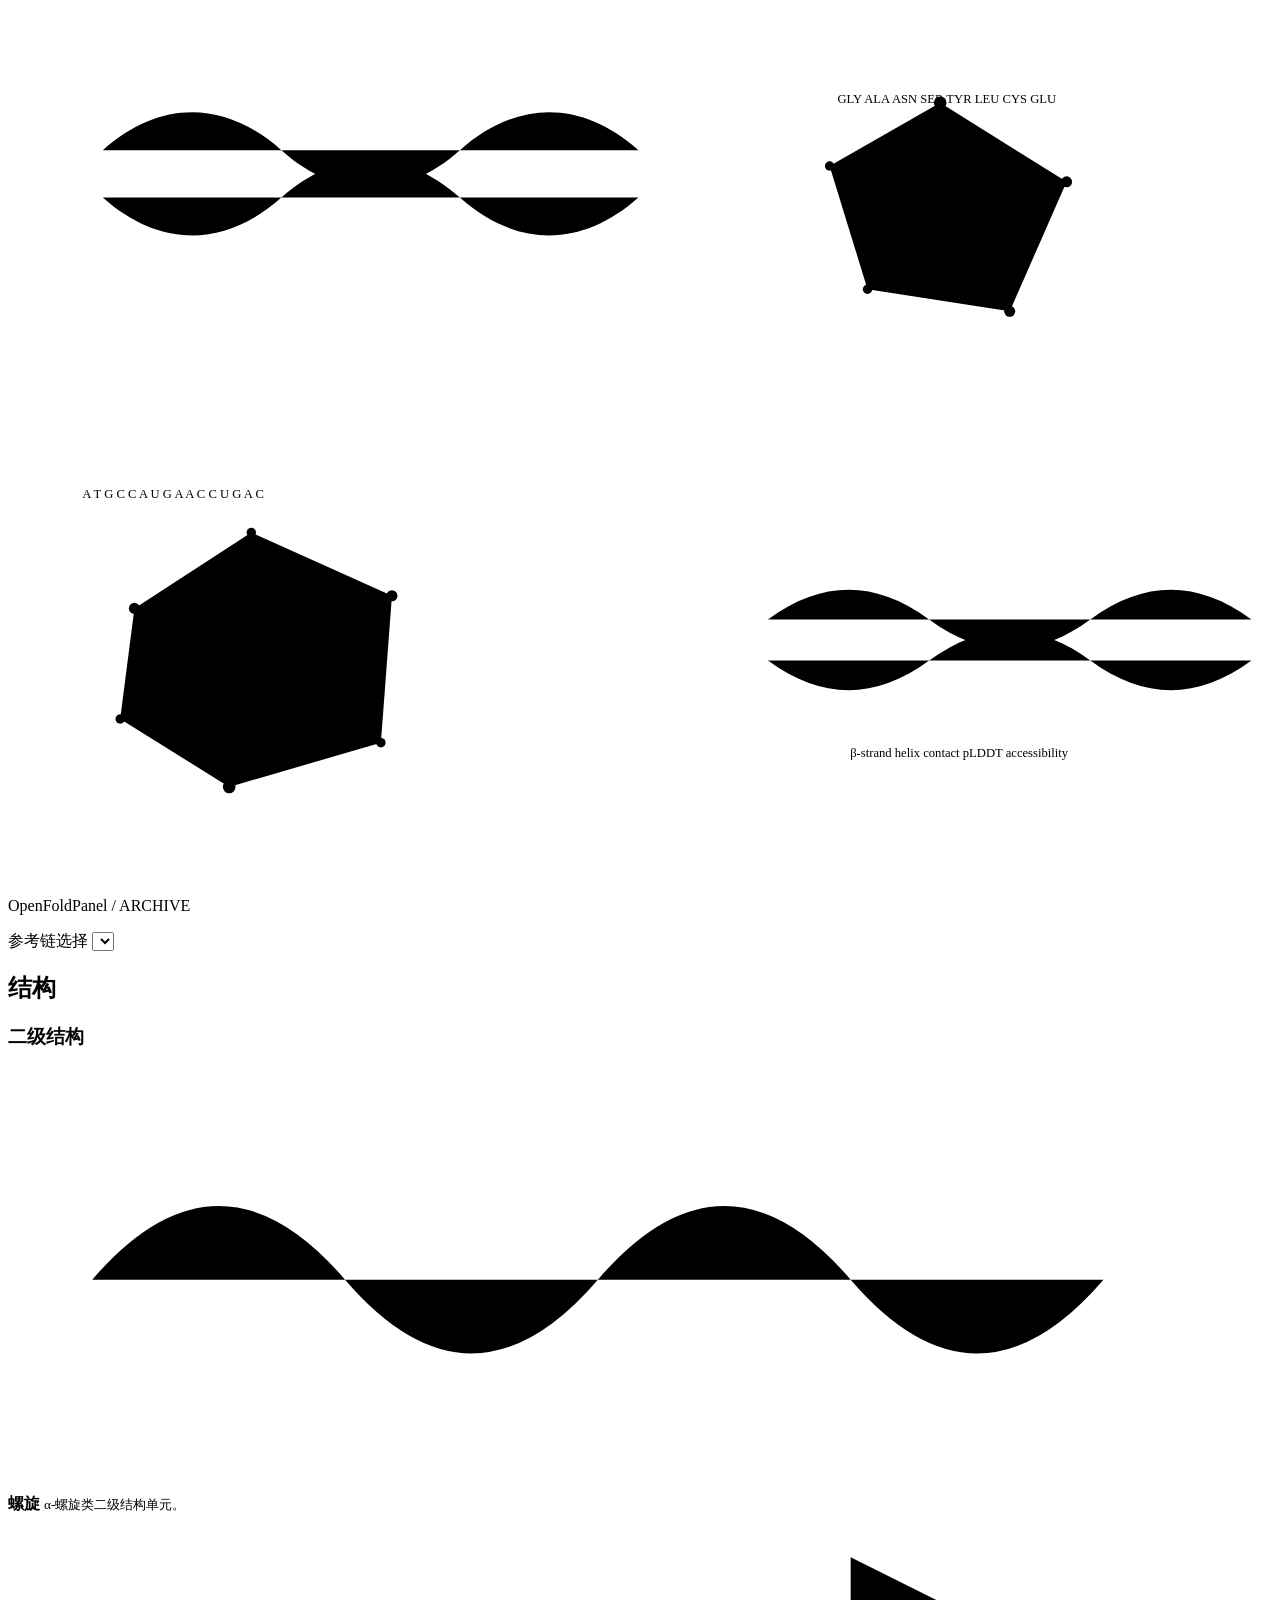
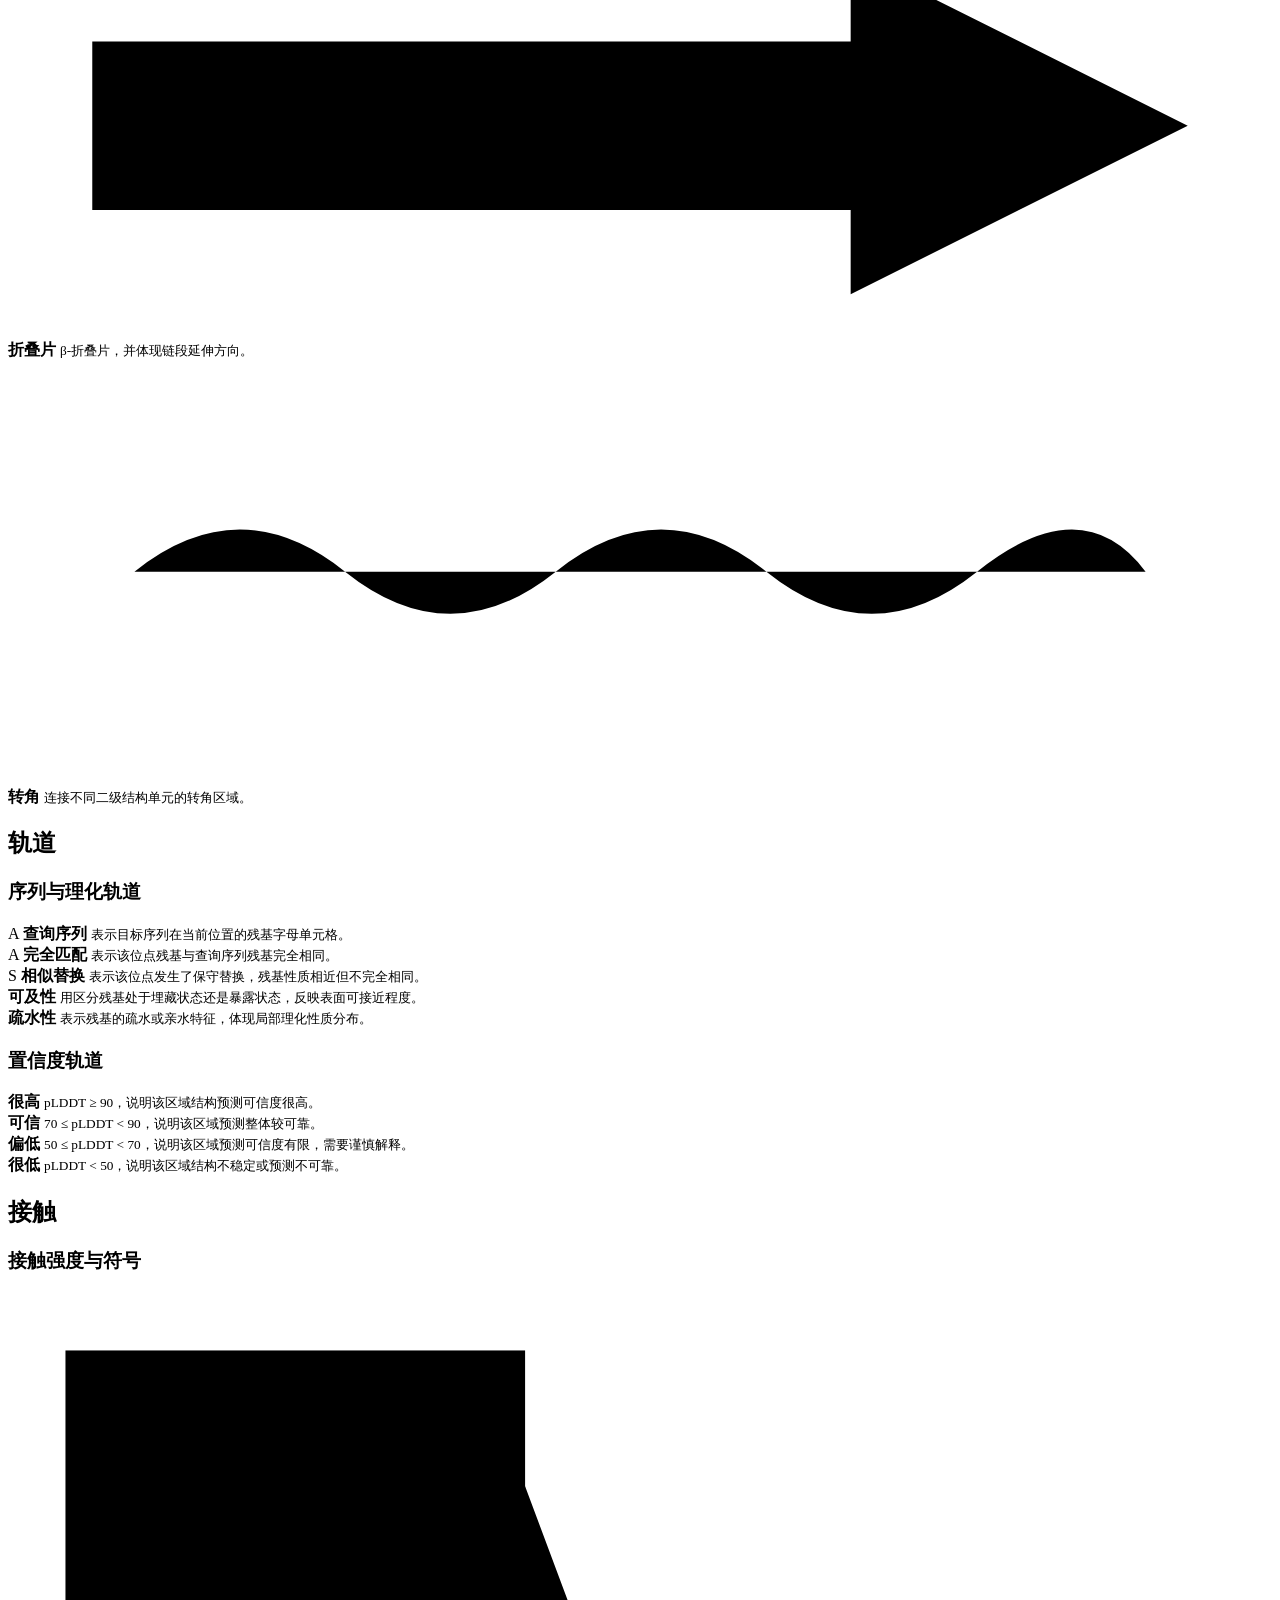
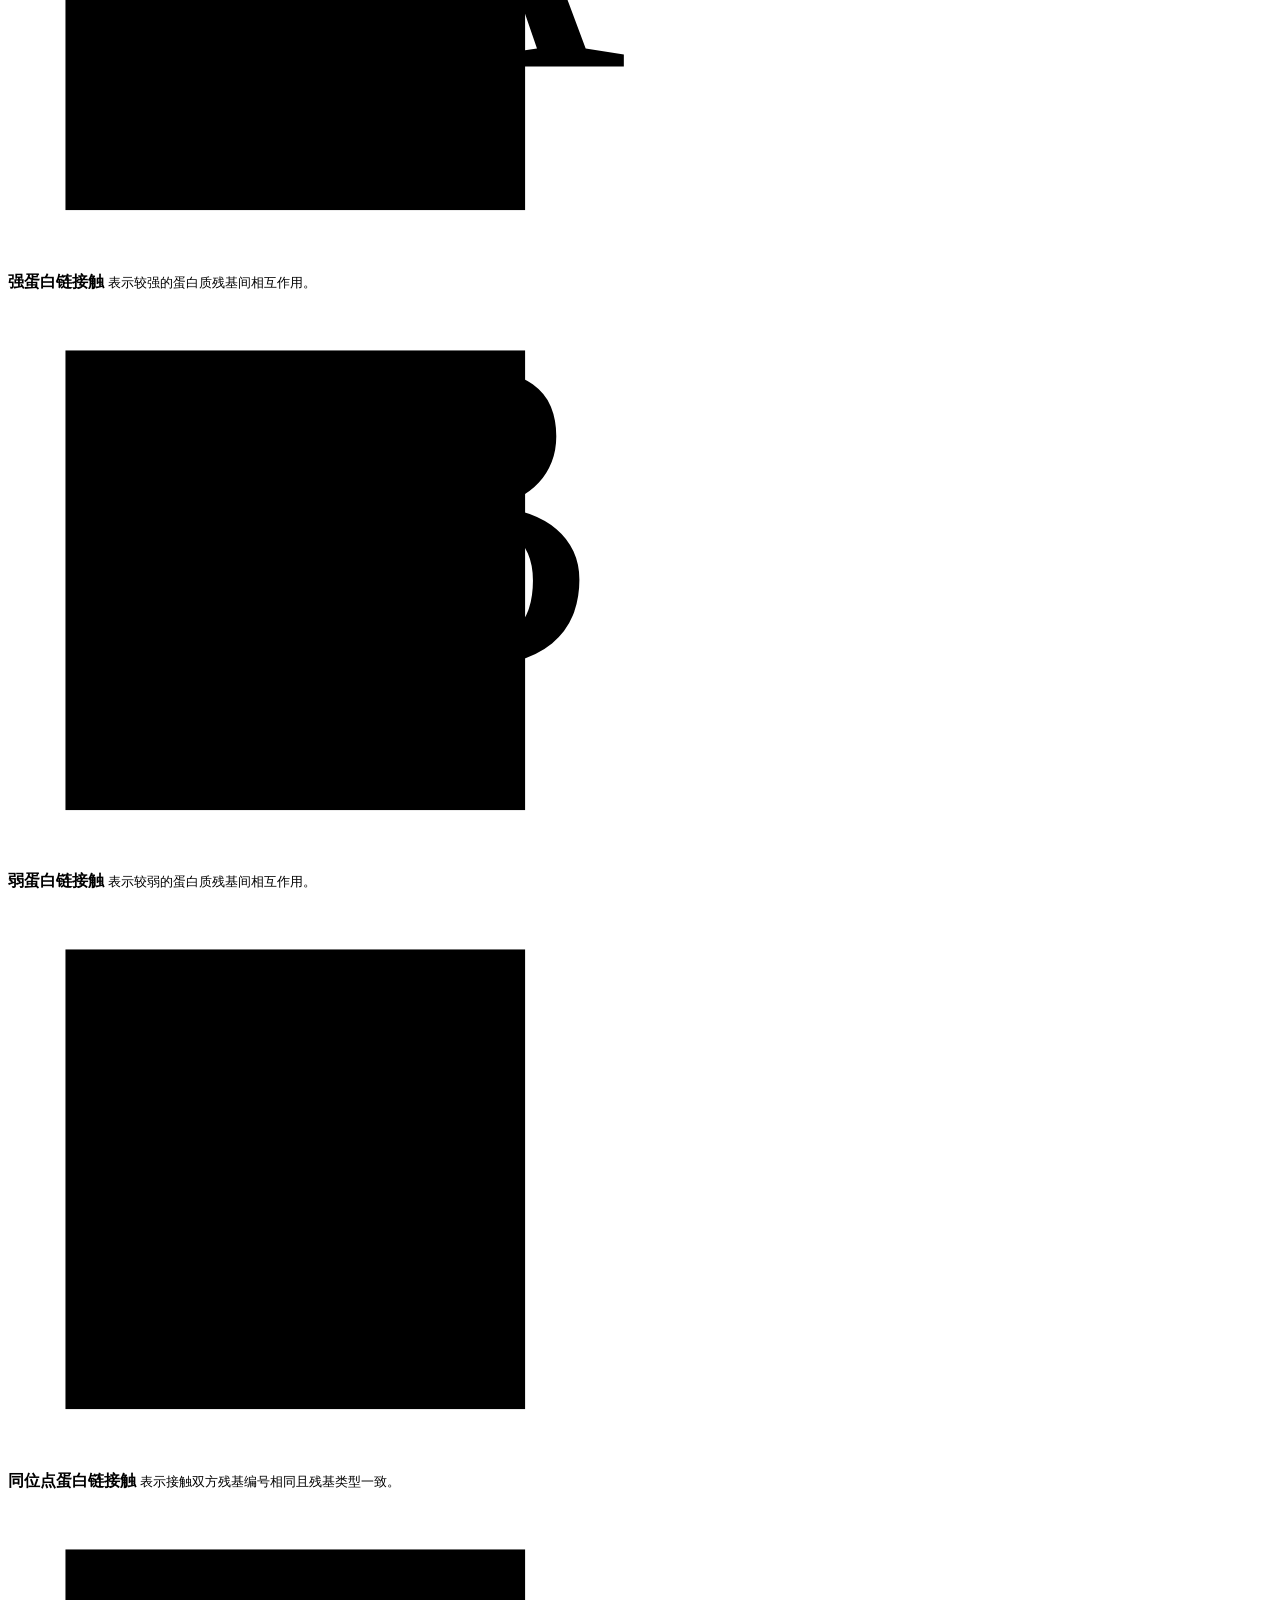
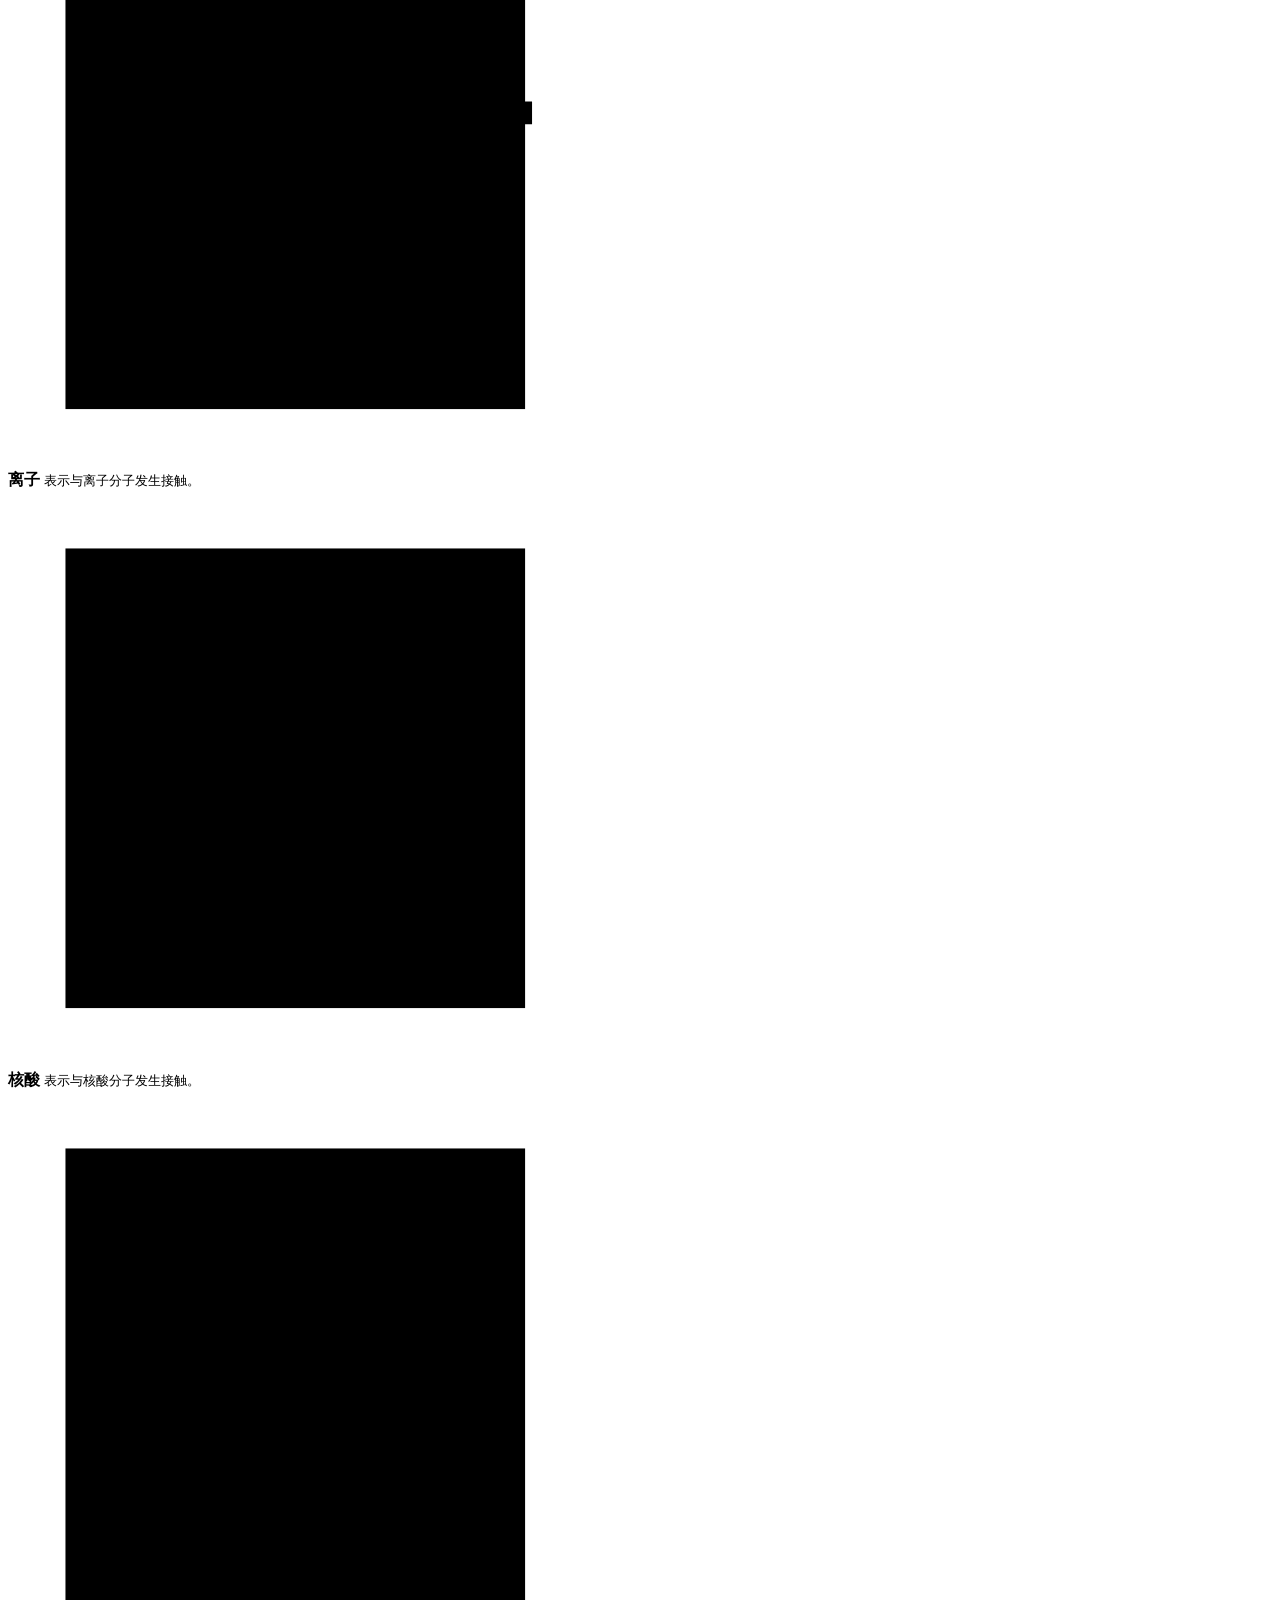
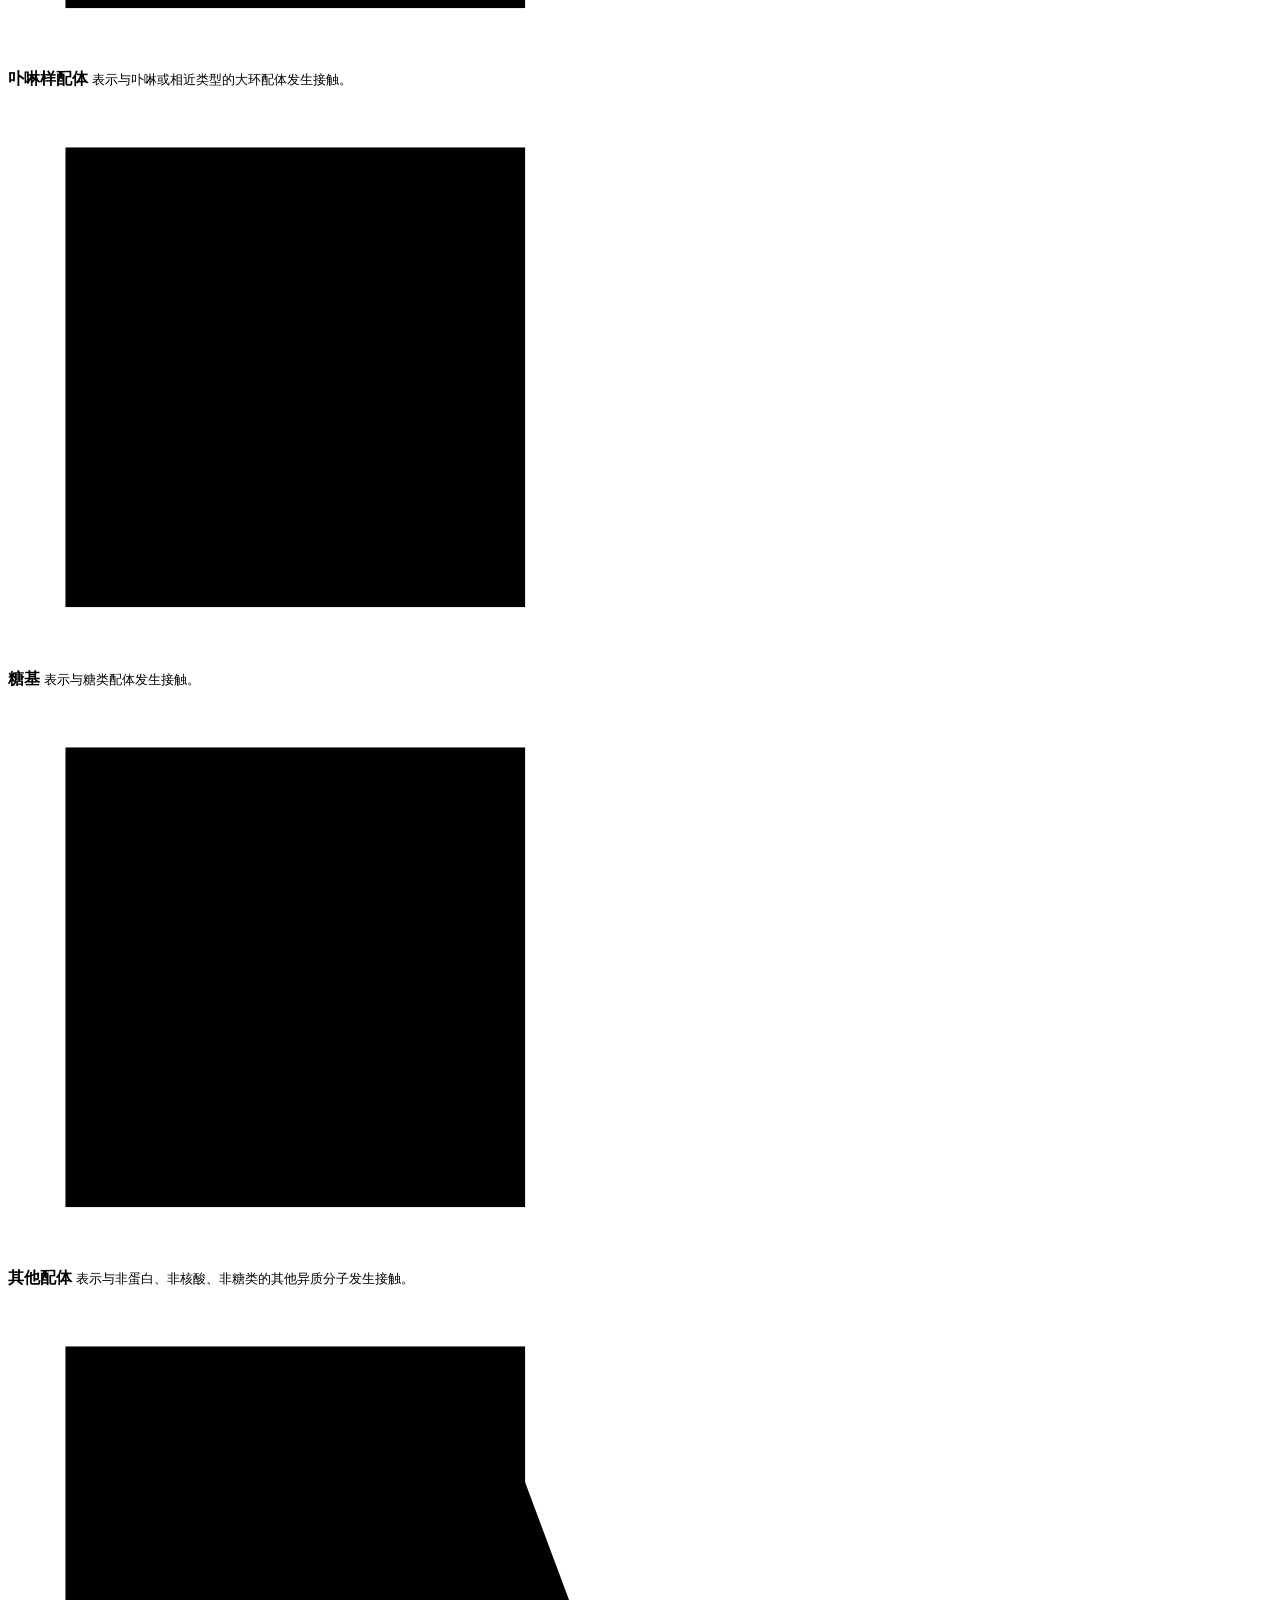
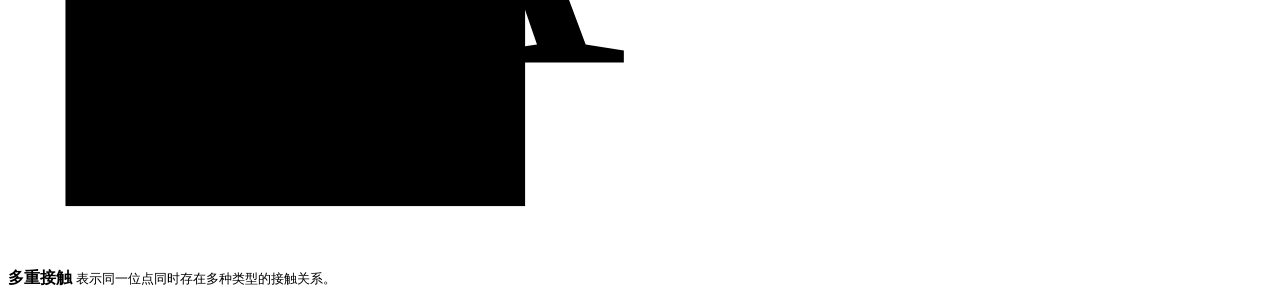
==== src/openfoldpanel/UI/report.template.html @ b8e44f3e "update UI" ====
<!DOCTYPE html>
<html lang="zh-CN">
  <head>
    <meta charset="utf-8" />
    <meta name="viewport" content="width=device-width, initial-scale=1" />
    <title>__OFP_PAGE_TITLE__</title>
    <style id="ofp-theme-tokens">
:root {
__OFP_THEME_VARS__
}
    </style>
    <style id="ofp-inline-styles">
__OFP_INLINE_STYLES__
    </style>
  </head>
  <body>
    <div class="ofp-atmosphere" aria-hidden="true">
      <svg class="ofp-atmosphere__svg" viewBox="0 0 1600 1100" focusable="false">
        <g class="ofp-atmosphere__network">
          <path d="M 1180 120 L 1340 220 L 1268 384 L 1088 356 L 1040 200 Z" />
          <path d="M 160 760 L 308 664 L 486 744 L 472 930 L 280 986 L 142 900 Z" />
          <circle cx="1180" cy="120" r="8" />
          <circle cx="1340" cy="220" r="7" />
          <circle cx="1268" cy="384" r="7" />
          <circle cx="1088" cy="356" r="6" />
          <circle cx="1040" cy="200" r="6" />
          <circle cx="160" cy="760" r="7" />
          <circle cx="308" cy="664" r="6" />
          <circle cx="486" cy="744" r="7" />
          <circle cx="472" cy="930" r="6" />
          <circle cx="280" cy="986" r="8" />
          <circle cx="142" cy="900" r="6" />
        </g>
        <g class="ofp-atmosphere__helix">
          <path d="M 120 180 C 192 116 274 116 346 180 C 418 244 500 244 572 180 C 644 116 726 116 798 180" />
          <path d="M 120 240 C 192 304 274 304 346 240 C 418 176 500 176 572 240 C 644 304 726 304 798 240" />
          <path d="M 962 774 C 1030 724 1098 724 1166 774 C 1234 824 1302 824 1370 774 C 1438 724 1506 724 1574 774" />
          <path d="M 962 826 C 1030 876 1098 876 1166 826 C 1234 776 1302 776 1370 826 C 1438 876 1506 876 1574 826" />
          <line x1="170" y1="190" x2="170" y2="230" />
          <line x1="270" y1="164" x2="270" y2="256" />
          <line x1="370" y1="164" x2="370" y2="256" />
          <line x1="470" y1="190" x2="470" y2="230" />
          <line x1="1070" y1="780" x2="1070" y2="820" />
          <line x1="1170" y1="758" x2="1170" y2="842" />
          <line x1="1270" y1="758" x2="1270" y2="842" />
          <line x1="1370" y1="780" x2="1370" y2="820" />
        </g>
        <g class="ofp-atmosphere__sequence">
          <text x="1050" y="120">GLY  ALA  ASN  SER  TYR  LEU  CYS  GLU</text>
          <text x="94" y="620">A T G C C A U G A A C C U G A C</text>
          <text x="1066" y="948">β-strand  helix  contact  pLDDT  accessibility</text>
        </g>
        <g class="ofp-atmosphere__guides">
          <line x1="86" y1="128" x2="510" y2="128" />
          <line x1="1194" y1="980" x2="1508" y2="980" />
          <line x1="1030" y1="456" x2="1524" y2="456" />
          <line x1="184" y1="1018" x2="616" y2="1018" />
        </g>
      </svg>
    </div>

    <main
      class="ofp-report page"
      data-report-page
      data-default-chain="__OFP_DEFAULT_CHAIN_ID__"
      style="--active-panel-width: __OFP_DEFAULT_PANEL_WIDTH__px;"
    >
      <section class="ofp-toolbar toolbar" aria-label="图板控制区">
        <div class="ofp-toolbar-copy toolbar-copy">
          <p class="ofp-eyebrow eyebrow">OpenFoldPanel / ARCHIVE</p>
          <section class="ofp-toolbar-summary" aria-label="当前链摘要">
            <div class="ofp-summary-grid ofp-summary-grid--toolbar summary-grid" data-summary-grid></div>
          </section>
        </div>

        <label class="ofp-chain-control chain-control">
          <span class="ofp-chain-label chain-label">参考链选择</span>
          <select class="ofp-chain-select chain-select" data-chain-select aria-label="参考链选择器"></select>
        </label>
      </section>

      <section class="ofp-chain-stage chain-stack" aria-label="参考链图板">
        <article
          class="ofp-chain-report chain-report is-active"
          data-active-chain-panel
          data-panel-width="__OFP_DEFAULT_PANEL_WIDTH__"
          style="--panel-width: __OFP_DEFAULT_PANEL_WIDTH__px;"
        >
          <div class="ofp-chain-layout chain-layout">
            <section class="ofp-main-stage main-stage">
              <div class="ofp-stage-frame">
                <div class="ofp-figure-wrap figure-wrap">
                  <div class="ofp-figure-sheet figure-sheet" data-figure-sheet></div>
                </div>
              </div>

              <section class="ofp-legend-deck" data-legend-deck aria-label="图例">
                <section class="ofp-legend-card ofp-rail-card rail-card" data-legend-card="structure">
                  <h2 class="ofp-legend-card-title ofp-rail-card-title rail-card-title">结构</h2>
                  <div class="ofp-rail-body rail-body">
                    <section class="ofp-legend-group legend-group">
                      <h3 class="ofp-legend-group-title legend-group-title">二级结构</h3>
                      <div class="ofp-legend-items legend-items">
                        <div class="ofp-legend-item legend-item" data-legend-kind="helix">
                          <span class="ofp-legend-symbol">
                            <svg viewBox="0 0 60 20" aria-hidden="true">
                              <path class="ofp-legend-helix" d="M 4 10 Q 10 3 16 10 Q 22 17 28 10 Q 34 3 40 10 Q 46 17 52 10" />
                            </svg>
                          </span>
                          <span class="ofp-legend-copy">
                            <strong>螺旋</strong>
                            <small>α-螺旋类二级结构单元。</small>
                          </span>
                        </div>
                        <div class="ofp-legend-item legend-item" data-legend-kind="strand">
                          <span class="ofp-legend-symbol">
                            <svg viewBox="0 0 60 20" aria-hidden="true">
                              <polygon class="ofp-legend-strand" points="4,6 40,6 40,2 56,10 40,18 40,14 4,14" />
                            </svg>
                          </span>
                          <span class="ofp-legend-copy">
                            <strong>折叠片</strong>
                            <small>β-折叠片，并体现链段延伸方向。</small>
                          </span>
                        </div>
                        <div class="ofp-legend-item legend-item" data-legend-kind="turn">
                          <span class="ofp-legend-symbol">
                            <svg viewBox="0 0 60 20" aria-hidden="true">
                              <path class="ofp-legend-turn" d="M 6 10 Q 11 6 16 10 Q 21 14 26 10 Q 31 6 36 10 Q 41 14 46 10 Q 51 6 54 10" />
                            </svg>
                          </span>
                          <span class="ofp-legend-copy">
                            <strong>转角</strong>
                            <small>连接不同二级结构单元的转角区域。</small>
                          </span>
                        </div>
                      </div>
                    </section>
                  </div>
                </section>

                <section class="ofp-legend-card ofp-rail-card rail-card" data-legend-card="tracks">
                  <h2 class="ofp-legend-card-title ofp-rail-card-title rail-card-title">轨道</h2>
                  <div class="ofp-rail-body rail-body">
                    <section class="ofp-legend-group legend-group">
                      <h3 class="ofp-legend-group-title legend-group-title">序列与理化轨道</h3>
                      <div class="ofp-legend-items legend-items">
                        <div class="ofp-legend-item legend-item" data-legend-kind="msa-query">
                          <span class="ofp-legend-symbol">
                            <span class="ofp-sequence-cell is-query">A</span>
                          </span>
                          <span class="ofp-legend-copy">
                            <strong>查询序列</strong>
                            <small>表示目标序列在当前位置的残基字母单元格。</small>
                          </span>
                        </div>
                        <div class="ofp-legend-item legend-item" data-legend-kind="msa-identity">
                          <span class="ofp-legend-symbol">
                            <span class="ofp-sequence-cell is-identity">A</span>
                          </span>
                          <span class="ofp-legend-copy">
                            <strong>完全匹配</strong>
                            <small>表示该位点残基与查询序列残基完全相同。</small>
                          </span>
                        </div>
                        <div class="ofp-legend-item legend-item" data-legend-kind="msa-similar">
                          <span class="ofp-legend-symbol">
                            <span class="ofp-sequence-cell is-similar">S</span>
                          </span>
                          <span class="ofp-legend-copy">
                            <strong>相似替换</strong>
                            <small>表示该位点发生了保守替换，残基性质相近但不完全相同。</small>
                          </span>
                        </div>
                        <div class="ofp-legend-item legend-item" data-legend-kind="accessibility">
                          <span class="ofp-legend-symbol">
                            <span class="ofp-track-strip">
                              <span class="ofp-track-cell is-accessibility-buried"></span>
                              <span class="ofp-track-cell is-accessibility-accessible"></span>
                            </span>
                          </span>
                          <span class="ofp-legend-copy">
                            <strong>可及性</strong>
                            <small>用区分残基处于埋藏状态还是暴露状态，反映表面可接近程度。</small>
                          </span>
                        </div>
                        <div class="ofp-legend-item legend-item" data-legend-kind="hydropathy">
                          <span class="ofp-legend-symbol">
                            <span class="ofp-track-strip">
                              <span class="ofp-track-cell is-hydrophobic"></span>
                              <span class="ofp-track-cell is-hydrophilic"></span>
                            </span>
                          </span>
                          <span class="ofp-legend-copy">
                            <strong>疏水性</strong>
                            <small>表示残基的疏水或亲水特征，体现局部理化性质分布。</small>
                          </span>
                        </div>
                      </div>
                    </section>

                    <section class="ofp-legend-group legend-group">
                      <h3 class="ofp-legend-group-title legend-group-title">置信度轨道</h3>
                      <div class="ofp-legend-items legend-items">
                        <div class="ofp-legend-item legend-item" data-legend-kind="confidence-very-high">
                          <span class="ofp-legend-symbol">
                            <span class="ofp-track-strip">
                              <span class="ofp-track-cell is-confidence-very-high"></span>
                              <span class="ofp-track-cell is-confidence-very-high"></span>
                              <span class="ofp-track-cell is-confidence-very-high"></span>
                            </span>
                          </span>
                          <span class="ofp-legend-copy">
                            <strong>很高</strong>
                            <small>pLDDT ≥ 90，说明该区域结构预测可信度很高。</small>
                          </span>
                        </div>
                        <div class="ofp-legend-item legend-item" data-legend-kind="confidence-confident">
                          <span class="ofp-legend-symbol">
                            <span class="ofp-track-strip">
                              <span class="ofp-track-cell is-confidence-confident"></span>
                              <span class="ofp-track-cell is-confidence-confident"></span>
                              <span class="ofp-track-cell is-confidence-confident"></span>
                            </span>
                          </span>
                          <span class="ofp-legend-copy">
                            <strong>可信</strong>
                            <small>70 ≤ pLDDT &lt; 90，说明该区域预测整体较可靠。</small>
                          </span>
                        </div>
                        <div class="ofp-legend-item legend-item" data-legend-kind="confidence-low">
                          <span class="ofp-legend-symbol">
                            <span class="ofp-track-strip">
                              <span class="ofp-track-cell is-confidence-low"></span>
                              <span class="ofp-track-cell is-confidence-low"></span>
                              <span class="ofp-track-cell is-confidence-low"></span>
                            </span>
                          </span>
                          <span class="ofp-legend-copy">
                            <strong>偏低</strong>
                            <small>50 ≤ pLDDT &lt; 70，说明该区域预测可信度有限，需要谨慎解释。</small>
                          </span>
                        </div>
                        <div class="ofp-legend-item legend-item" data-legend-kind="confidence-very-low">
                          <span class="ofp-legend-symbol">
                            <span class="ofp-track-strip">
                              <span class="ofp-track-cell is-confidence-very-low"></span>
                              <span class="ofp-track-cell is-confidence-very-low"></span>
                              <span class="ofp-track-cell is-confidence-very-low"></span>
                            </span>
                          </span>
                          <span class="ofp-legend-copy">
                            <strong>很低</strong>
                            <small>pLDDT &lt; 50，说明该区域结构不稳定或预测不可靠。</small>
                          </span>
                        </div>
                      </div>
                    </section>
                  </div>
                </section>

                <section class="ofp-legend-card ofp-rail-card rail-card" data-legend-card="contacts">
                  <h2 class="ofp-legend-card-title ofp-rail-card-title rail-card-title">接触</h2>
                  <div class="ofp-rail-body rail-body">
                    <section class="ofp-legend-group legend-group">
                      <h3 class="ofp-legend-group-title legend-group-title">接触强度与符号</h3>
                      <div class="ofp-legend-items legend-items">
                        <div class="ofp-legend-item legend-item" data-legend-kind="contact-strong">
                          <span class="ofp-legend-symbol">
                            <svg viewBox="0 0 44 20" aria-hidden="true">
                              <rect class="ofp-legend-contact-bg" x="2" y="2" width="16" height="16" />
                              <text class="ofp-legend-contact-text is-strong" x="10" y="13">A</text>
                            </svg>
                          </span>
                          <span class="ofp-legend-copy">
                            <strong>强蛋白链接触</strong>
                            <small>表示较强的蛋白质残基间相互作用。</small>
                          </span>
                        </div>
                        <div class="ofp-legend-item legend-item" data-legend-kind="contact-weak">
                          <span class="ofp-legend-symbol">
                            <svg viewBox="0 0 44 20" aria-hidden="true">
                              <rect class="ofp-legend-contact-bg" x="2" y="2" width="16" height="16" />
                              <text class="ofp-legend-contact-text is-weak" x="10" y="13">B</text>
                            </svg>
                          </span>
                          <span class="ofp-legend-copy">
                            <strong>弱蛋白链接触</strong>
                            <small>表示较弱的蛋白质残基间相互作用。</small>
                          </span>
                        </div>
                        <div class="ofp-legend-item legend-item" data-legend-kind="contact-same-position">
                          <span class="ofp-legend-symbol">
                            <svg viewBox="0 0 44 20" aria-hidden="true">
                              <rect class="ofp-legend-contact-bg" x="2" y="2" width="16" height="16" />
                              <text class="ofp-legend-contact-text is-strong" x="10" y="13">#</text>
                            </svg>
                          </span>
                          <span class="ofp-legend-copy">
                            <strong>同位点蛋白链接触</strong>
                            <small>表示接触双方残基编号相同且残基类型一致。</small>
                          </span>
                        </div>
                        <div class="ofp-legend-item legend-item" data-legend-kind="contact-ion">
                          <span class="ofp-legend-symbol">
                            <svg viewBox="0 0 44 20" aria-hidden="true">
                              <rect class="ofp-legend-contact-bg" x="2" y="2" width="16" height="16" />
                              <text class="ofp-legend-contact-text is-strong" x="10" y="13">+</text>
                            </svg>
                          </span>
                          <span class="ofp-legend-copy">
                            <strong>离子</strong>
                            <small>表示与离子分子发生接触。</small>
                          </span>
                        </div>
                        <div class="ofp-legend-item legend-item" data-legend-kind="contact-nucleic-acid">
                          <span class="ofp-legend-symbol">
                            <svg viewBox="0 0 44 20" aria-hidden="true">
                              <rect class="ofp-legend-contact-bg" x="2" y="2" width="16" height="16" />
                              <text class="ofp-legend-contact-text is-weak" x="10" y="13">*</text>
                            </svg>
                          </span>
                          <span class="ofp-legend-copy">
                            <strong>核酸</strong>
                            <small>表示与核酸分子发生接触。</small>
                          </span>
                        </div>
                        <div class="ofp-legend-item legend-item" data-legend-kind="contact-porphyrin">
                          <span class="ofp-legend-symbol">
                            <svg viewBox="0 0 44 20" aria-hidden="true">
                              <rect class="ofp-legend-contact-bg" x="2" y="2" width="16" height="16" />
                              <text class="ofp-legend-contact-text is-strong" x="10" y="13">:</text>
                            </svg>
                          </span>
                          <span class="ofp-legend-copy">
                            <strong>卟啉样配体</strong>
                            <small>表示与卟啉或相近类型的大环配体发生接触。</small>
                          </span>
                        </div>
                        <div class="ofp-legend-item legend-item" data-legend-kind="contact-sugar">
                          <span class="ofp-legend-symbol">
                            <svg viewBox="0 0 44 20" aria-hidden="true">
                              <rect class="ofp-legend-contact-bg" x="2" y="2" width="16" height="16" />
                              <text class="ofp-legend-contact-text is-weak" x="10" y="13">&quot;</text>
                            </svg>
                          </span>
                          <span class="ofp-legend-copy">
                            <strong>糖基</strong>
                            <small>表示与糖类配体发生接触。</small>
                          </span>
                        </div>
                        <div class="ofp-legend-item legend-item" data-legend-kind="contact-other-ligand">
                          <span class="ofp-legend-symbol">
                            <svg viewBox="0 0 44 20" aria-hidden="true">
                              <rect class="ofp-legend-contact-bg" x="2" y="2" width="16" height="16" />
                              <text class="ofp-legend-contact-text is-strong" x="10" y="13">^</text>
                            </svg>
                          </span>
                          <span class="ofp-legend-copy">
                            <strong>其他配体</strong>
                            <small>表示与非蛋白、非核酸、非糖类的其他异质分子发生接触。</small>
                          </span>
                        </div>
                        <div class="ofp-legend-item legend-item" data-legend-kind="contact-multi">
                          <span class="ofp-legend-symbol">
                            <svg viewBox="0 0 44 20" aria-hidden="true">
                              <rect class="ofp-legend-contact-bg" x="2" y="2" width="16" height="16" />
                              <rect class="ofp-legend-contact-outline" x="2.5" y="2.5" width="15" height="15" />
                              <text class="ofp-legend-contact-text is-weak" x="10" y="13">A</text>
                            </svg>
                          </span>
                          <span class="ofp-legend-copy">
                            <strong>多重接触</strong>
                            <small>表示同一位点同时存在多种类型的接触关系。</small>
                          </span>
                        </div>
                      </div>
                    </section>
                  </div>
                </section>
              </section>

              <details class="ofp-global-notes global-notes" data-chain-warnings hidden>
                <summary data-chain-warnings-title>当前链提示</summary>
                <div class="ofp-rail-body rail-body">
                  <ul data-chain-warning-list></ul>
                </div>
              </details>
            </section>
          </div>
        </article>
      </section>

      <details class="ofp-global-notes global-notes" data-job-warnings hidden>
        <summary data-job-warnings-title>任务级提示</summary>
        <div class="ofp-rail-body rail-body">
          <ul data-job-warning-list></ul>
        </div>
      </details>
    </main>

    <section hidden aria-hidden="true" data-chain-templates>
__OFP_CHAIN_TEMPLATES__
    </section>

    <script id="ofp-report-payload" type="application/json">
__OFP_REPORT_PAYLOAD__
    </script>
    <script>
__OFP_INLINE_SCRIPT__
    </script>
  </body>
</html>
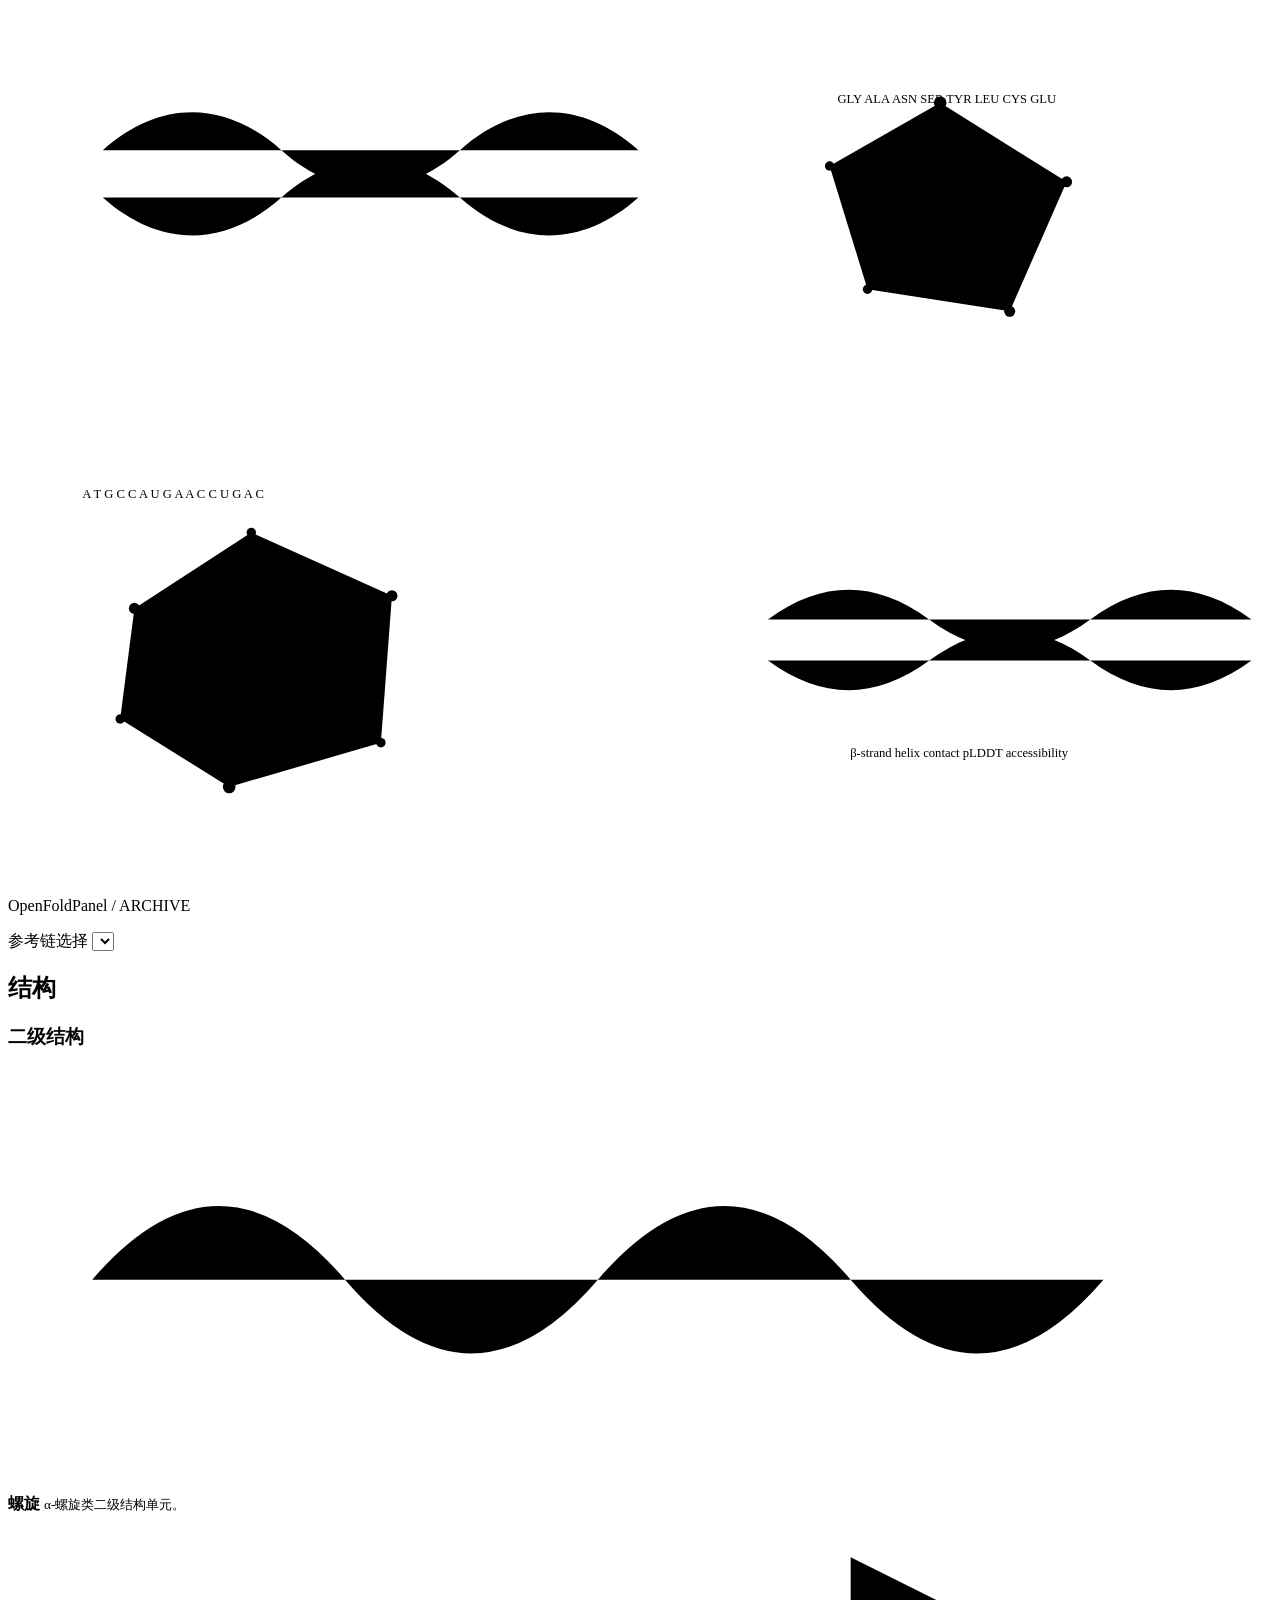
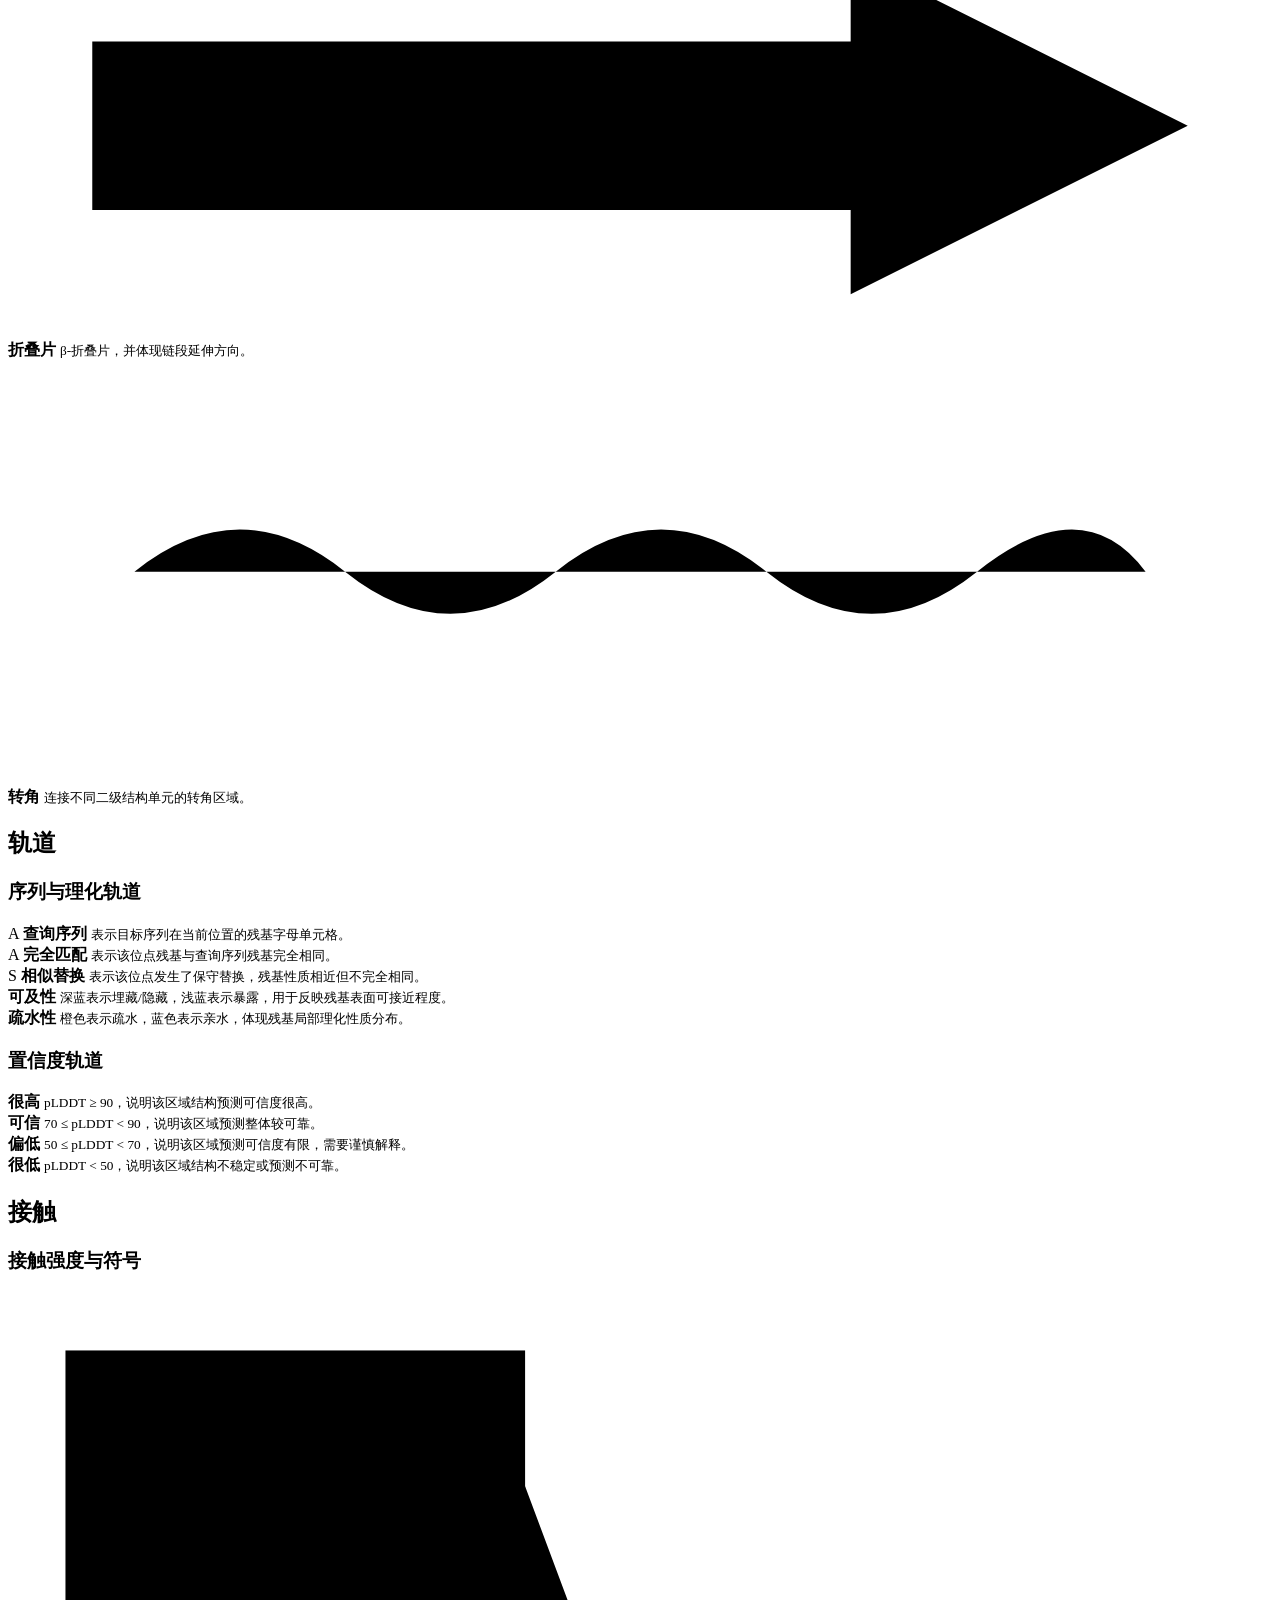
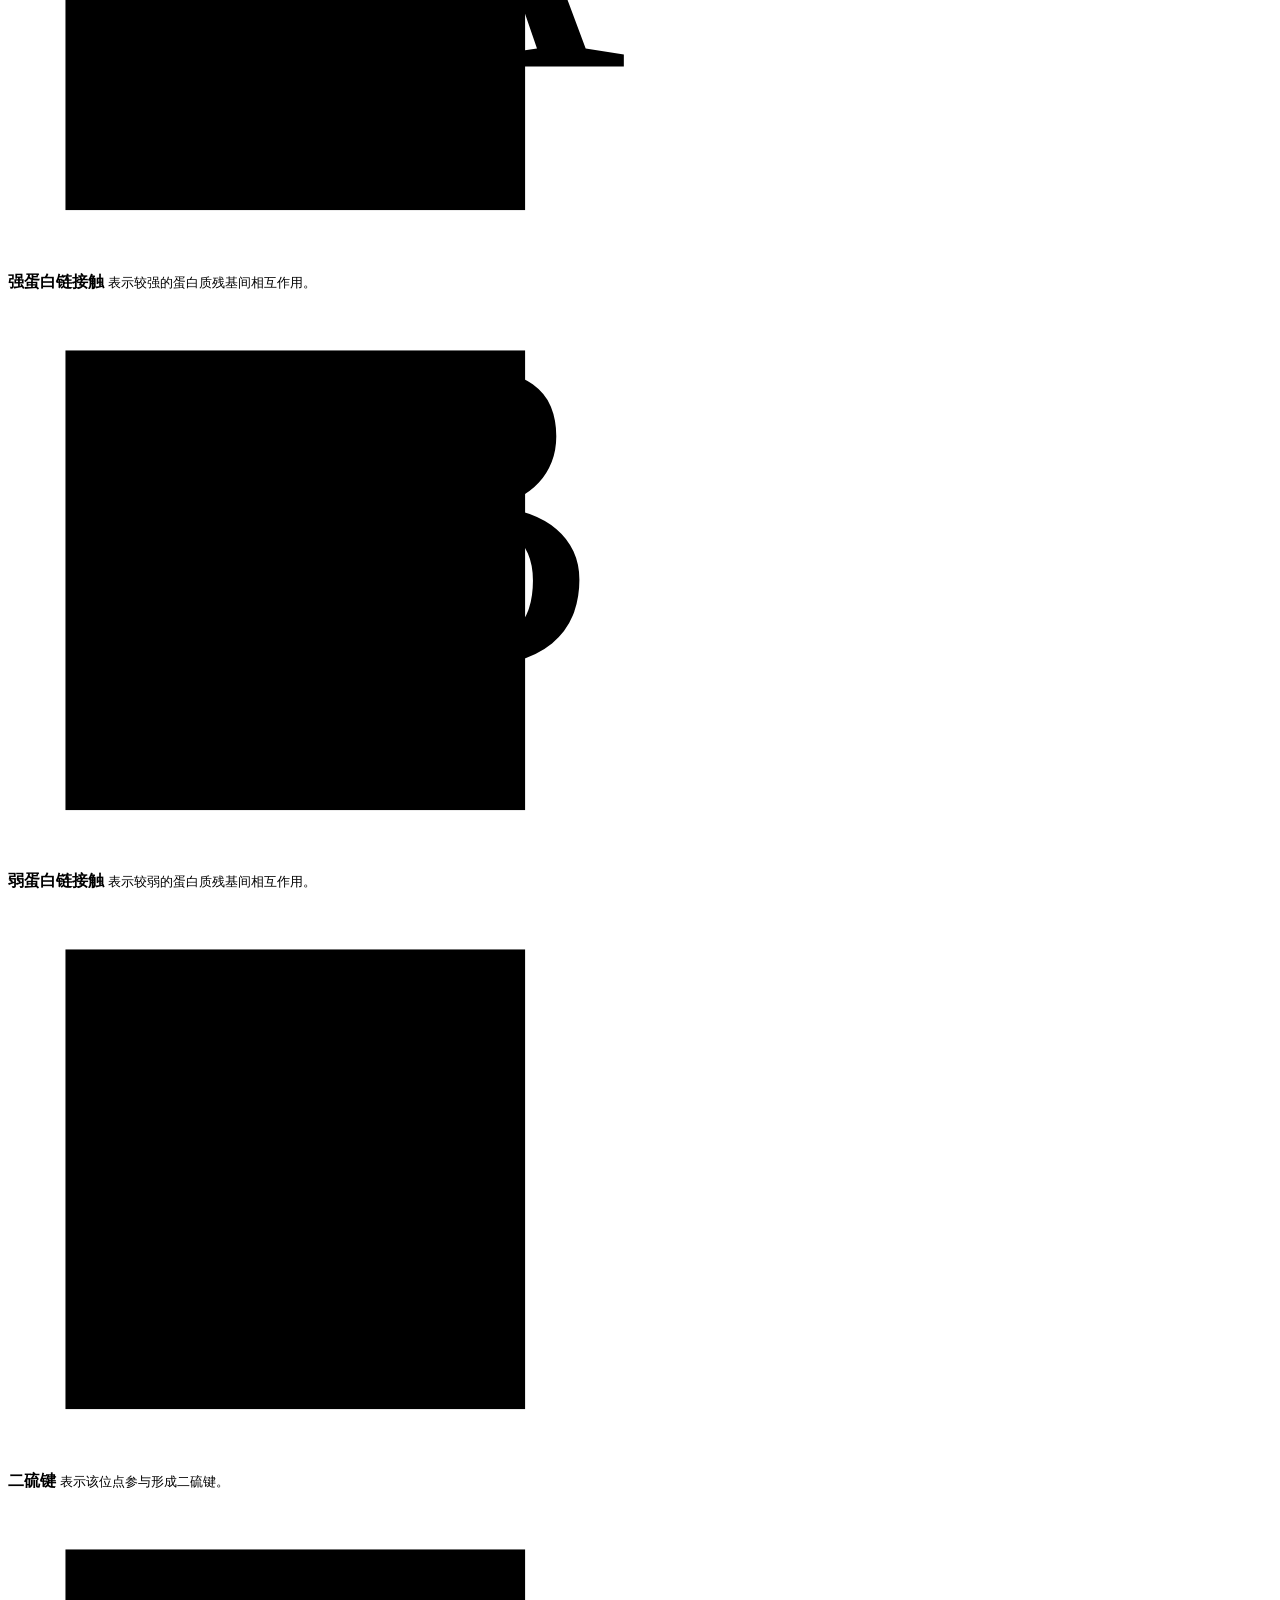
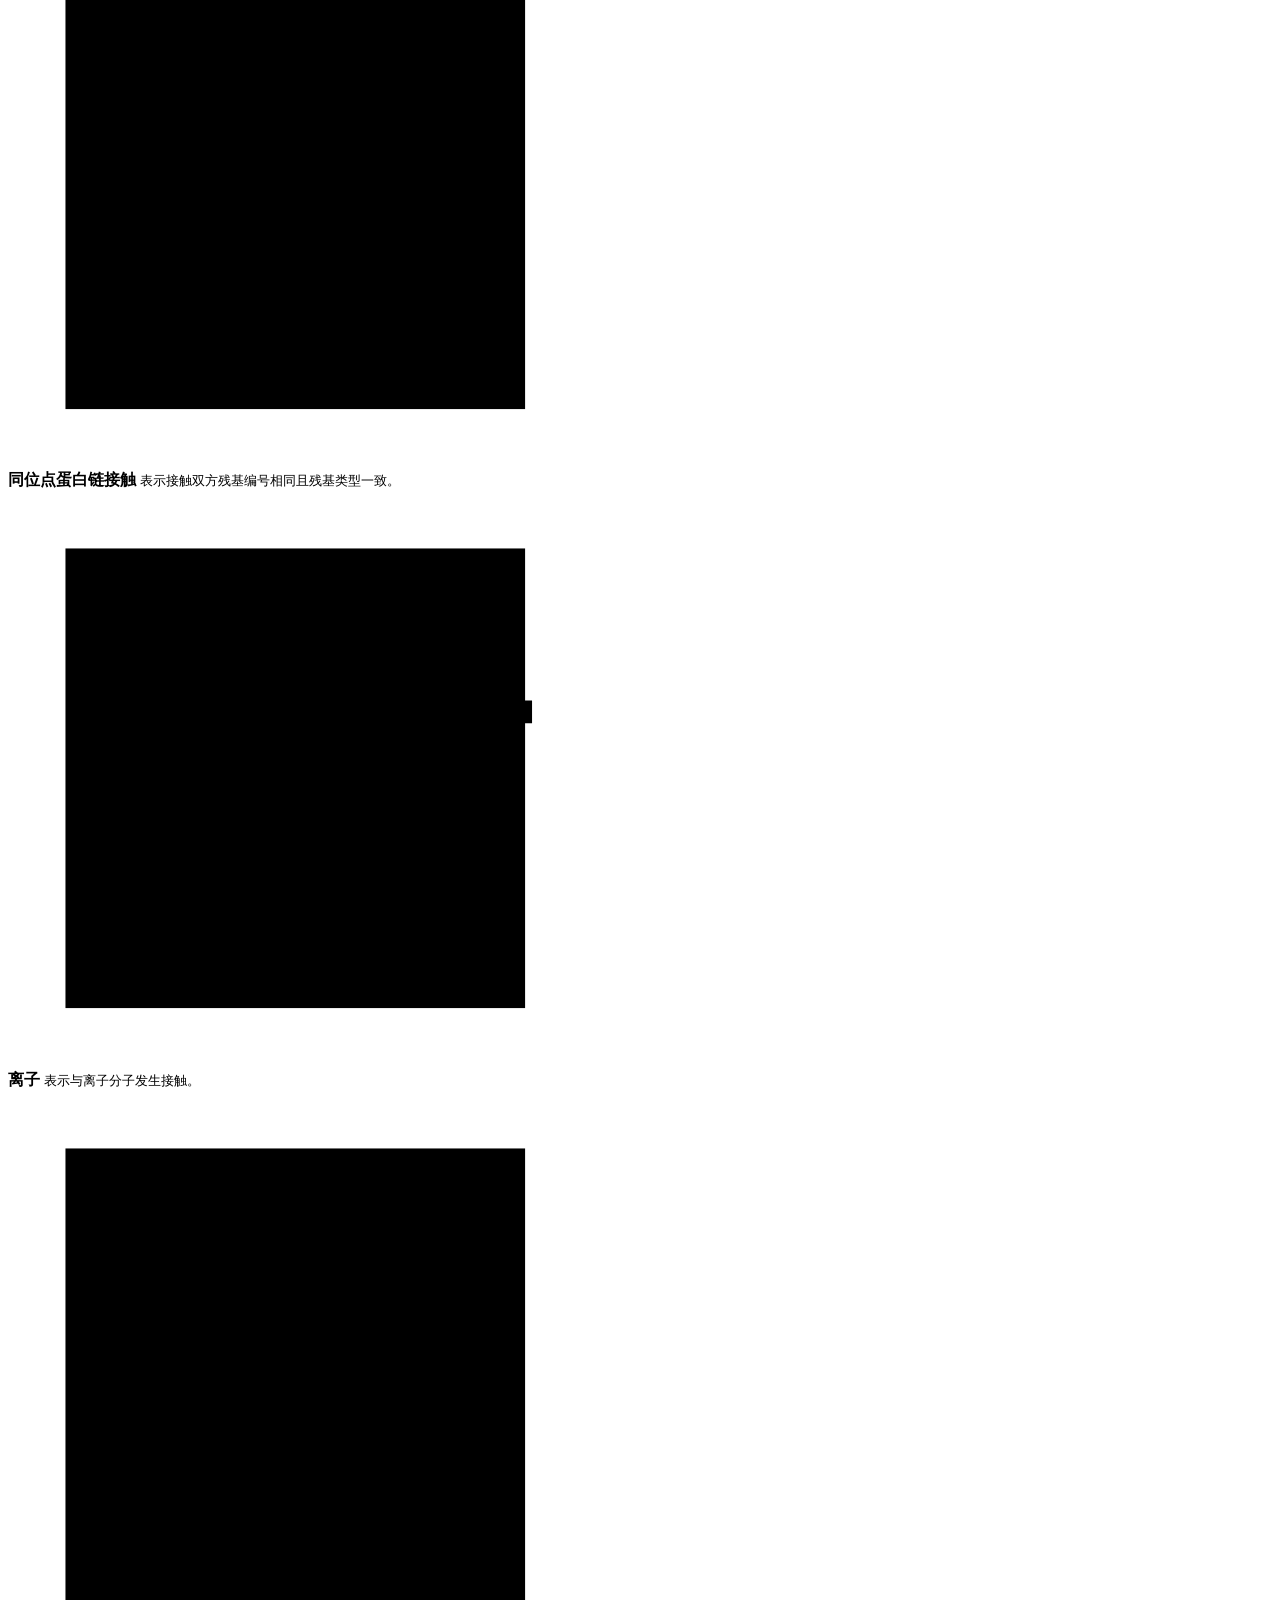
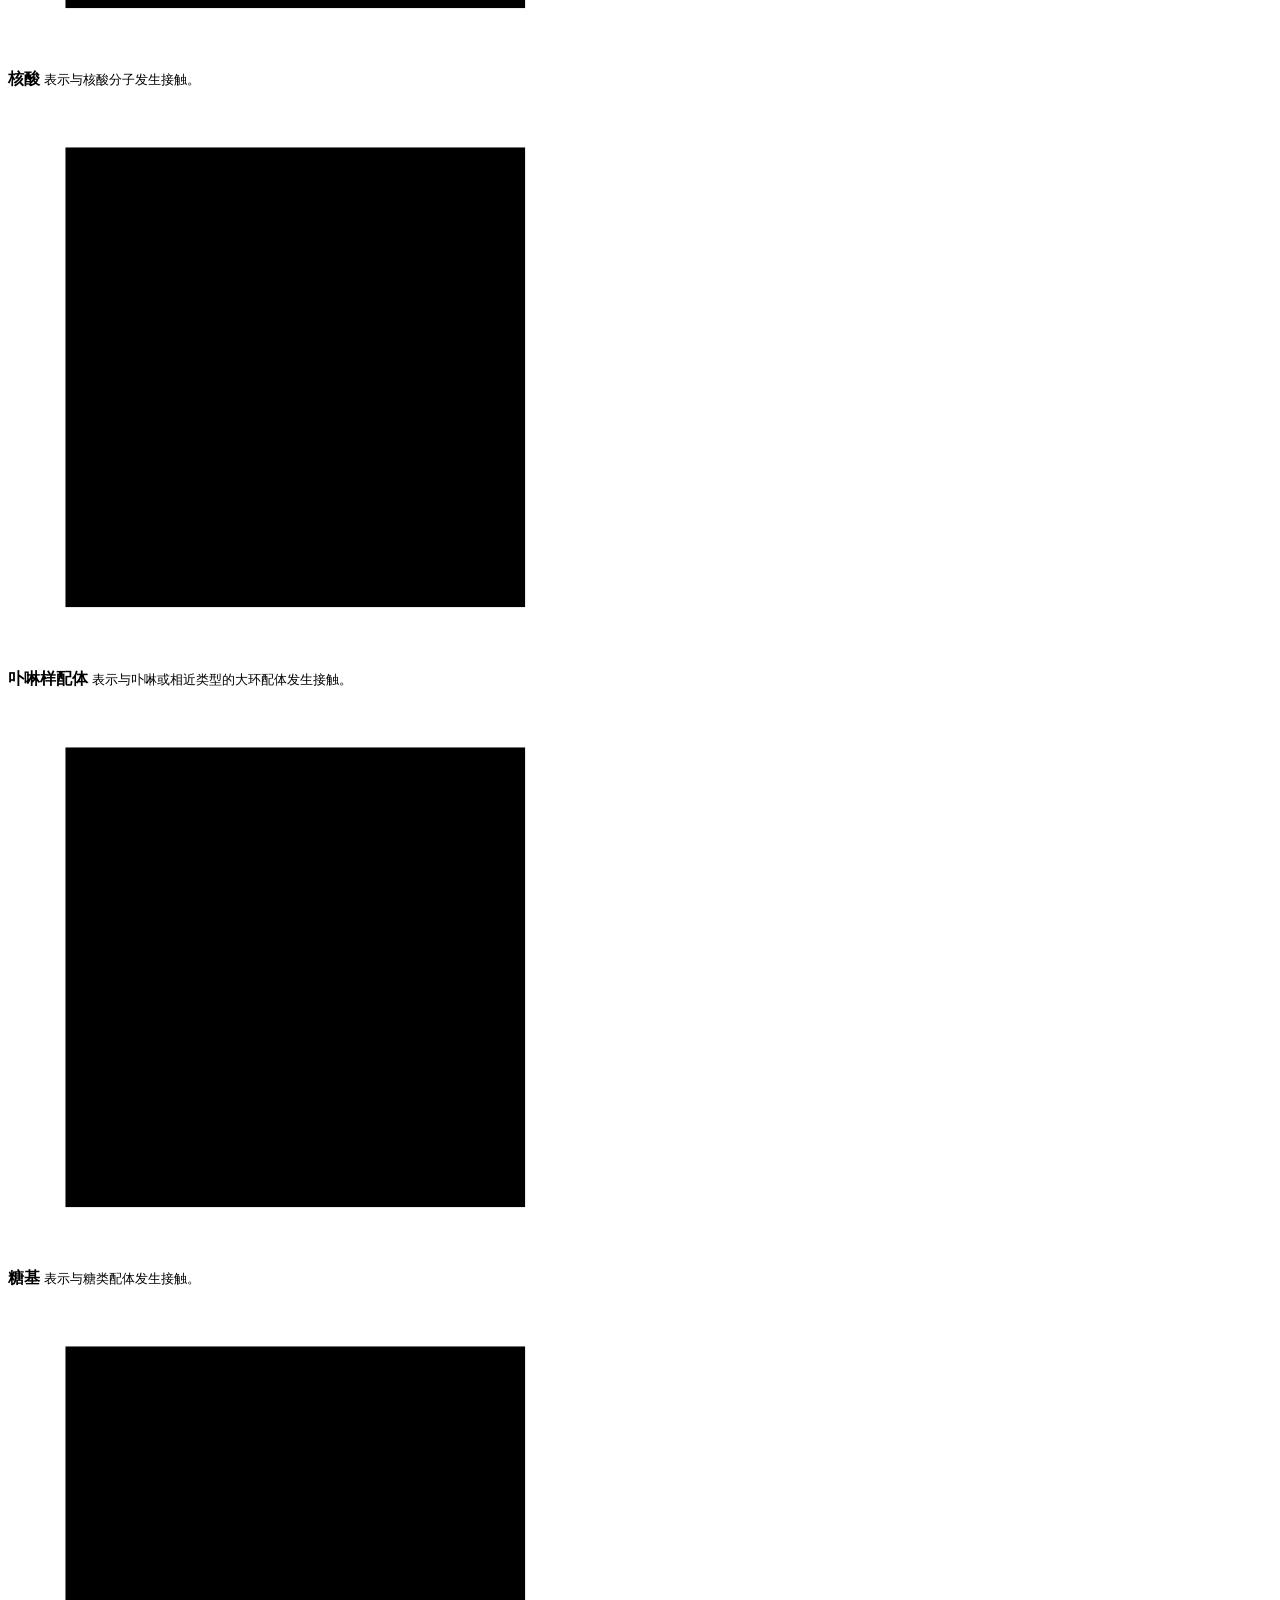
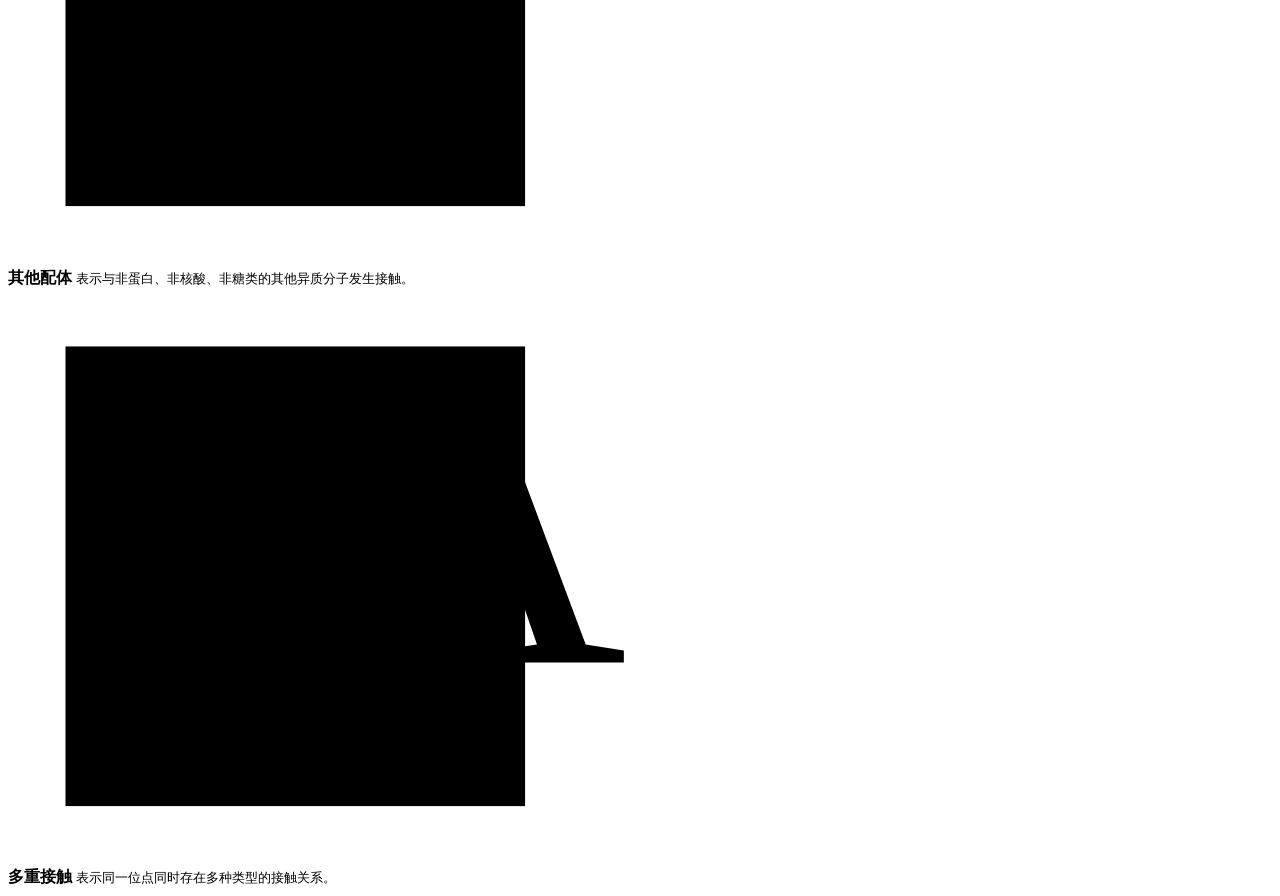
==== commit 604489b1: "update html and searching method" ====
--- a/src/openfoldpanel/UI/report.template.html
+++ b/src/openfoldpanel/UI/report.template.html
@@ -181,7 +181,7 @@
                           </span>
                           <span class="ofp-legend-copy">
                             <strong>可及性</strong>
-                            <small>用区分残基处于埋藏状态还是暴露状态，反映表面可接近程度。</small>
+                            <small>深蓝表示埋藏/隐藏，浅蓝表示暴露，用于反映残基表面可接近程度。</small>
                           </span>
                         </div>
                         <div class="ofp-legend-item legend-item" data-legend-kind="hydropathy">
@@ -193,7 +193,7 @@
                           </span>
                           <span class="ofp-legend-copy">
                             <strong>疏水性</strong>
-                            <small>表示残基的疏水或亲水特征，体现局部理化性质分布。</small>
+                            <small>橙色表示疏水，蓝色表示亲水，体现残基局部理化性质分布。</small>
                           </span>
                         </div>
                       </div>
@@ -287,6 +287,18 @@
                           <span class="ofp-legend-copy">
                             <strong>弱蛋白链接触</strong>
                             <small>表示较弱的蛋白质残基间相互作用。</small>
+                          </span>
+                        </div>
+                        <div class="ofp-legend-item legend-item" data-legend-kind="contact-disulfide">
+                          <span class="ofp-legend-symbol">
+                            <svg viewBox="0 0 44 20" aria-hidden="true">
+                              <rect class="ofp-legend-contact-bg" x="2" y="2" width="16" height="16" />
+                              <text class="ofp-legend-contact-text is-disulfide" x="10" y="13">S</text>
+                            </svg>
+                          </span>
+                          <span class="ofp-legend-copy">
+                            <strong>二硫键</strong>
+                            <small>表示该位点参与形成二硫键。</small>
                           </span>
                         </div>
                         <div class="ofp-legend-item legend-item" data-legend-kind="contact-same-position">
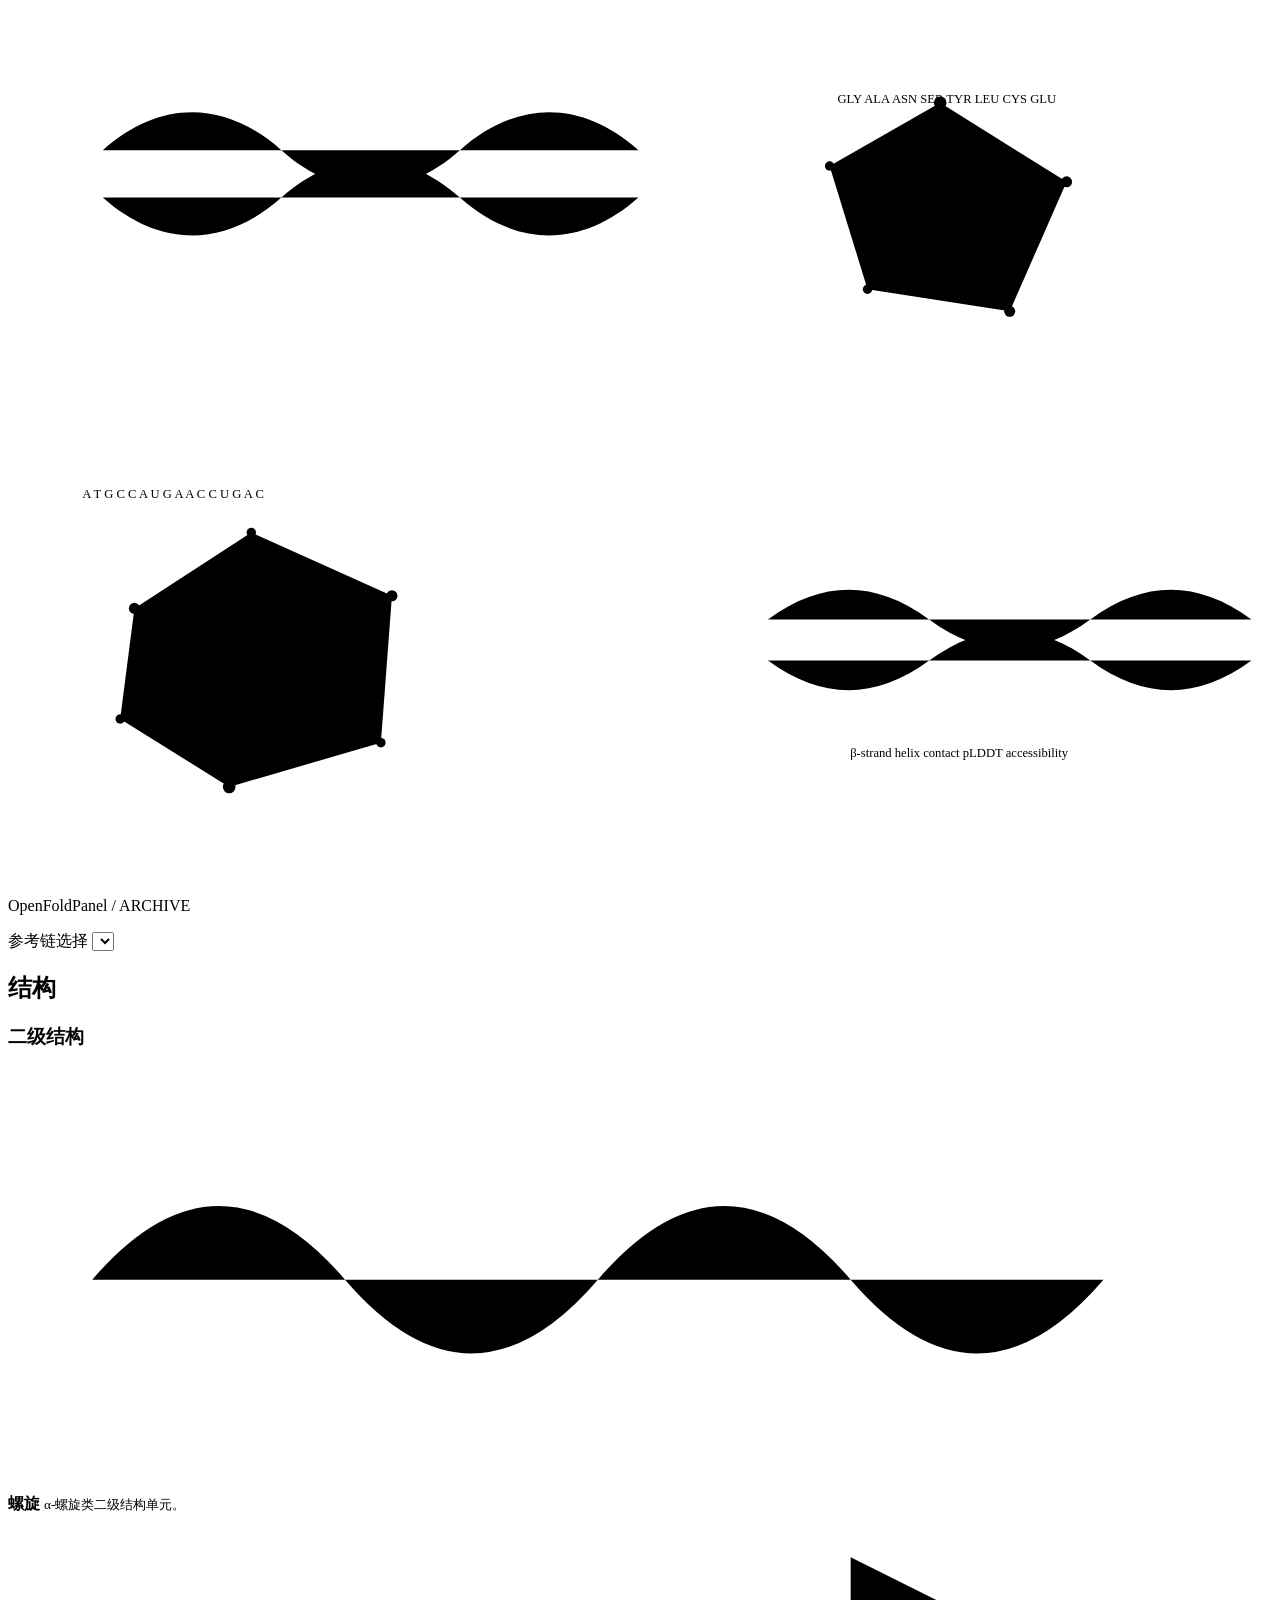
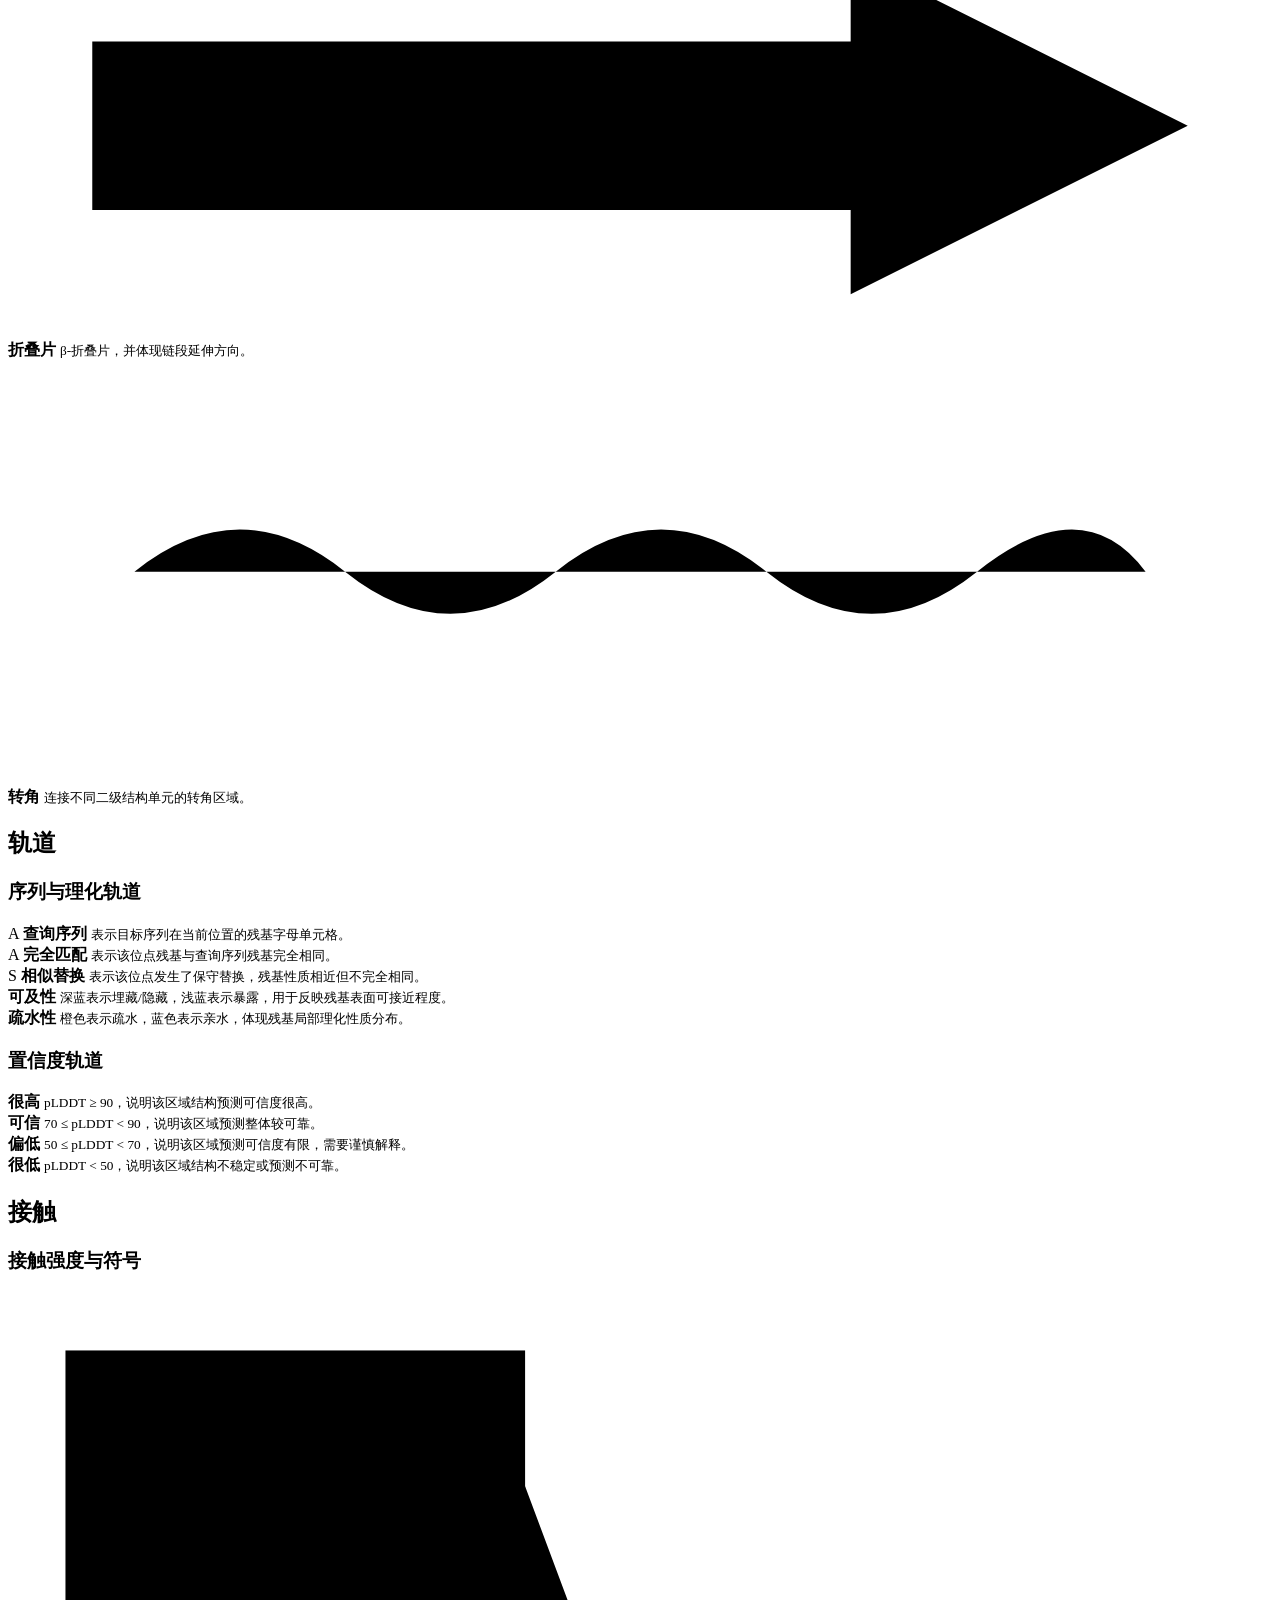
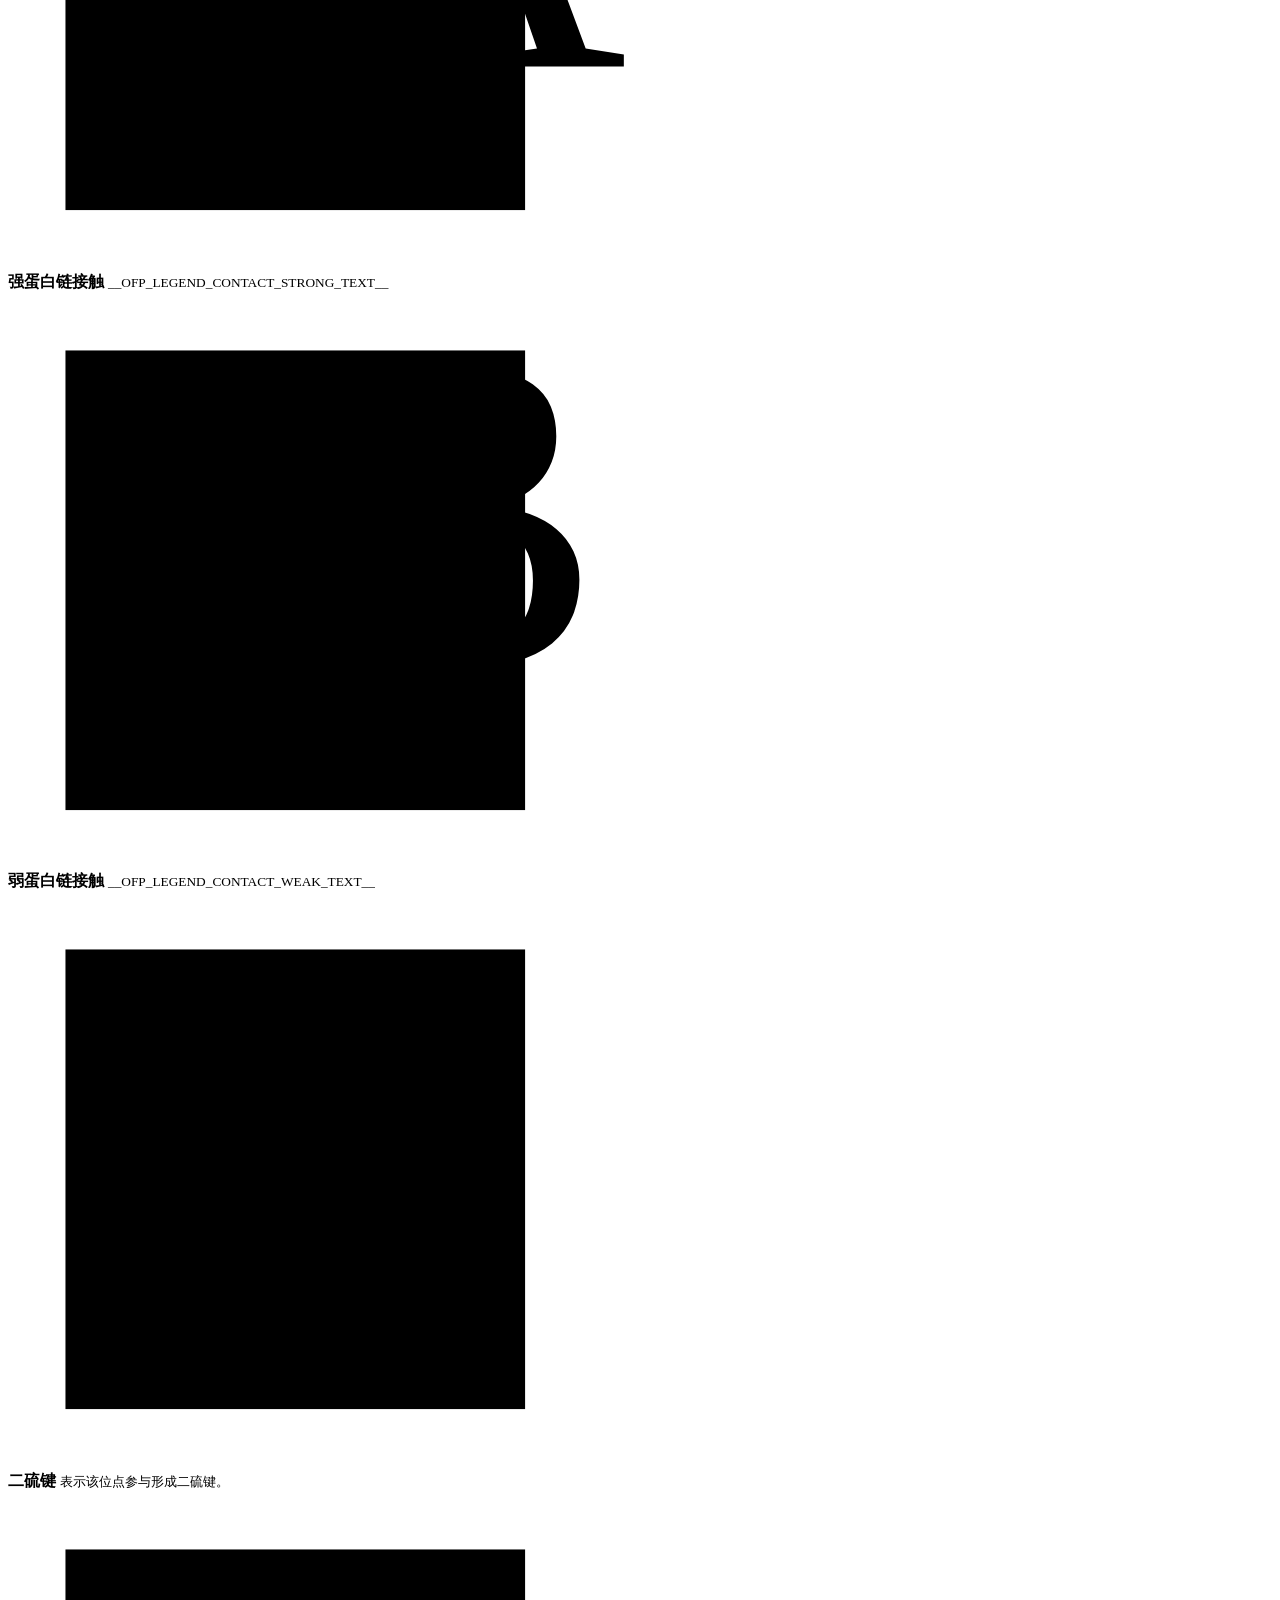
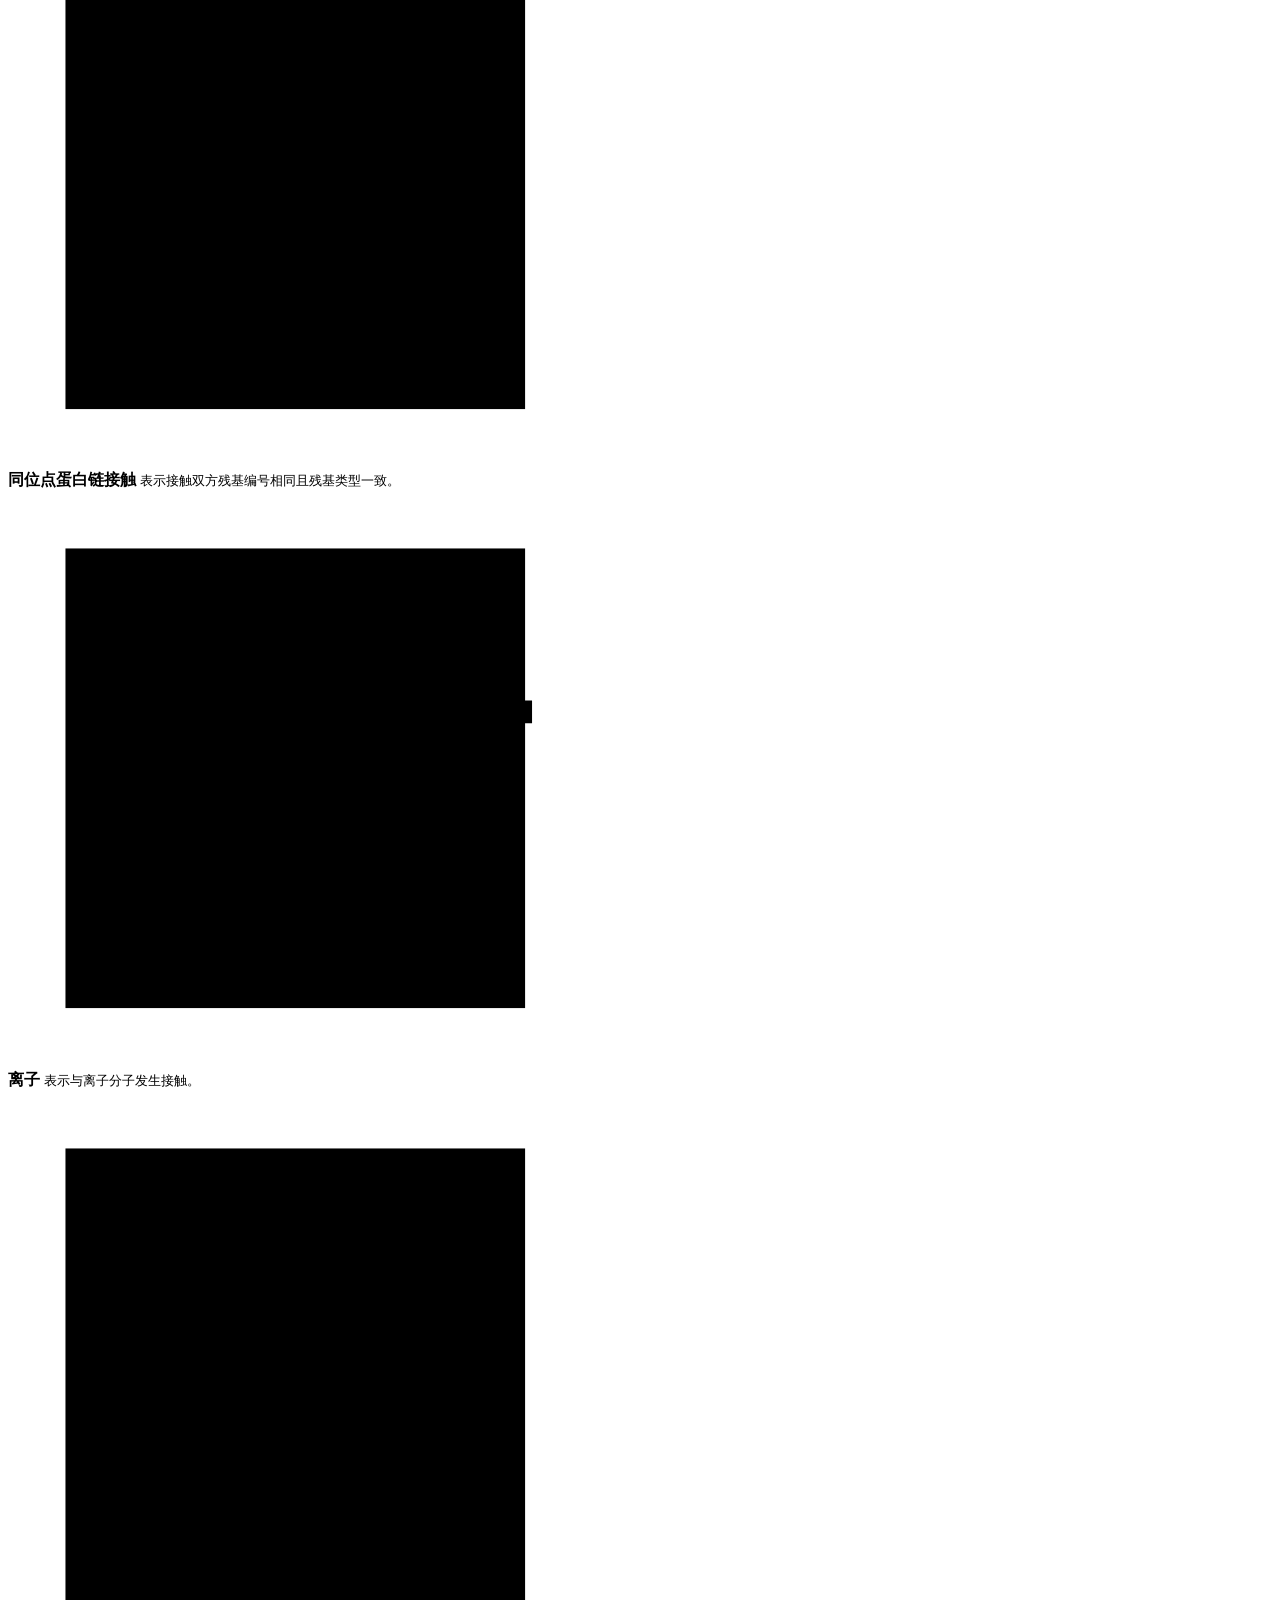
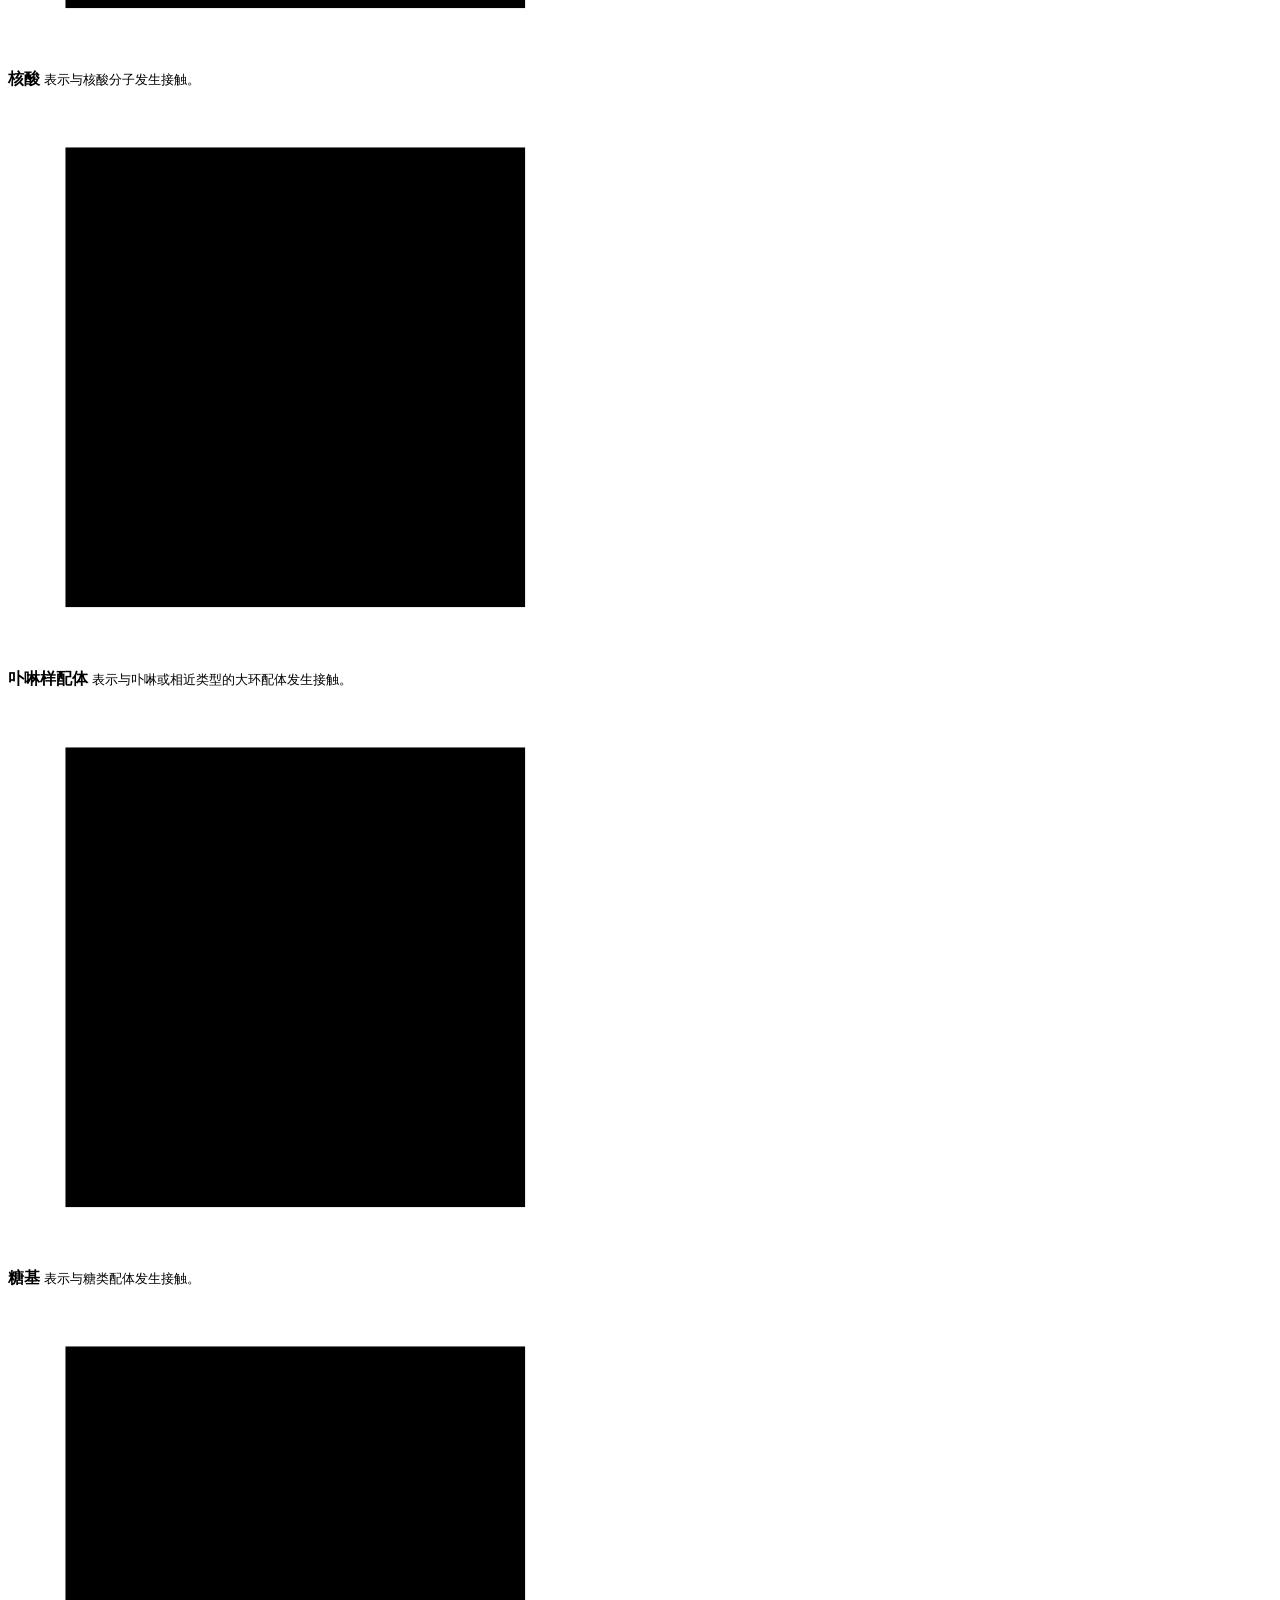
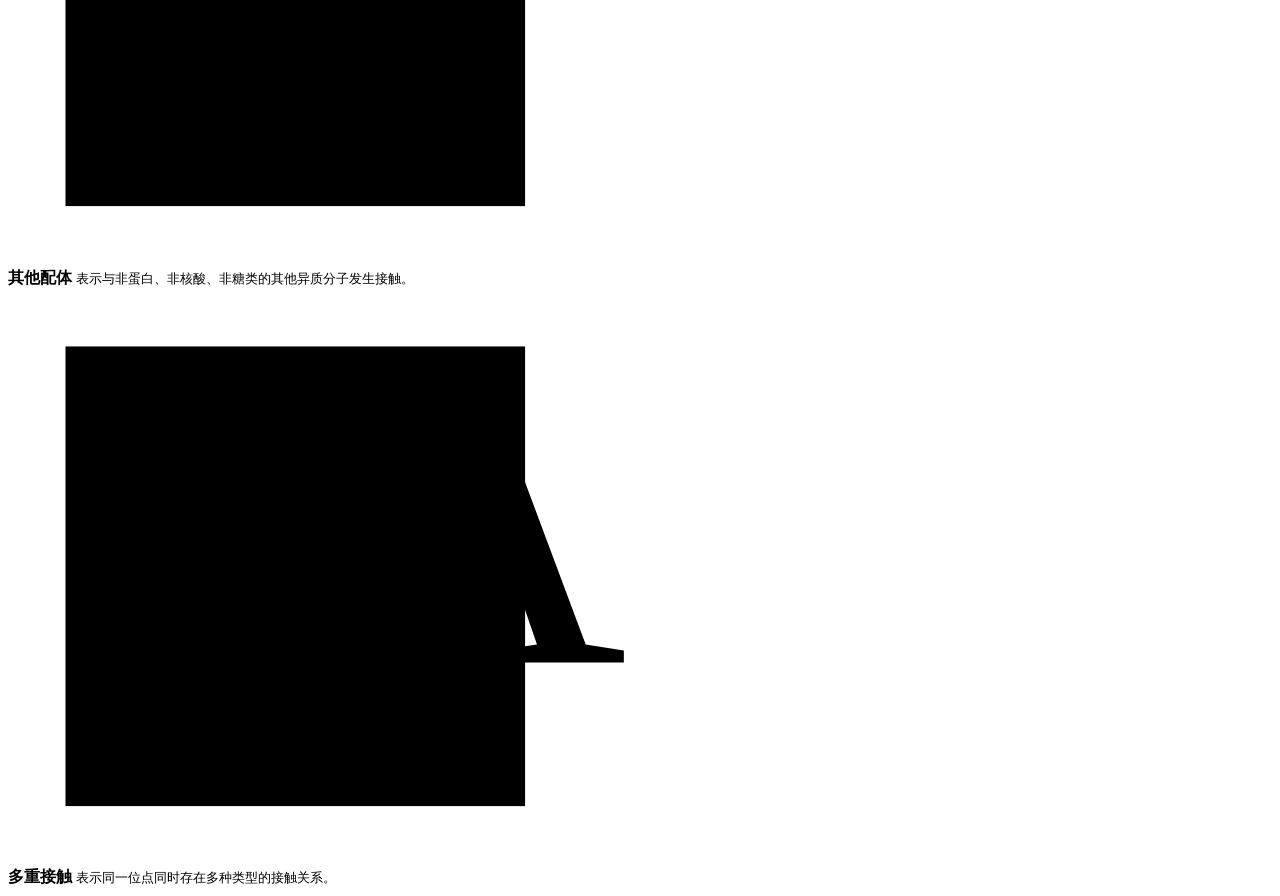
==== commit 4dcd1fa4: "update UI and README" ====
--- a/src/openfoldpanel/UI/report.template.html
+++ b/src/openfoldpanel/UI/report.template.html
@@ -274,7 +274,7 @@
                           </span>
                           <span class="ofp-legend-copy">
                             <strong>强蛋白链接触</strong>
-                            <small>表示较强的蛋白质残基间相互作用。</small>
+                            <small>__OFP_LEGEND_CONTACT_STRONG_TEXT__</small>
                           </span>
                         </div>
                         <div class="ofp-legend-item legend-item" data-legend-kind="contact-weak">
@@ -286,7 +286,7 @@
                           </span>
                           <span class="ofp-legend-copy">
                             <strong>弱蛋白链接触</strong>
-                            <small>表示较弱的蛋白质残基间相互作用。</small>
+                            <small>__OFP_LEGEND_CONTACT_WEAK_TEXT__</small>
                           </span>
                         </div>
                         <div class="ofp-legend-item legend-item" data-legend-kind="contact-disulfide">
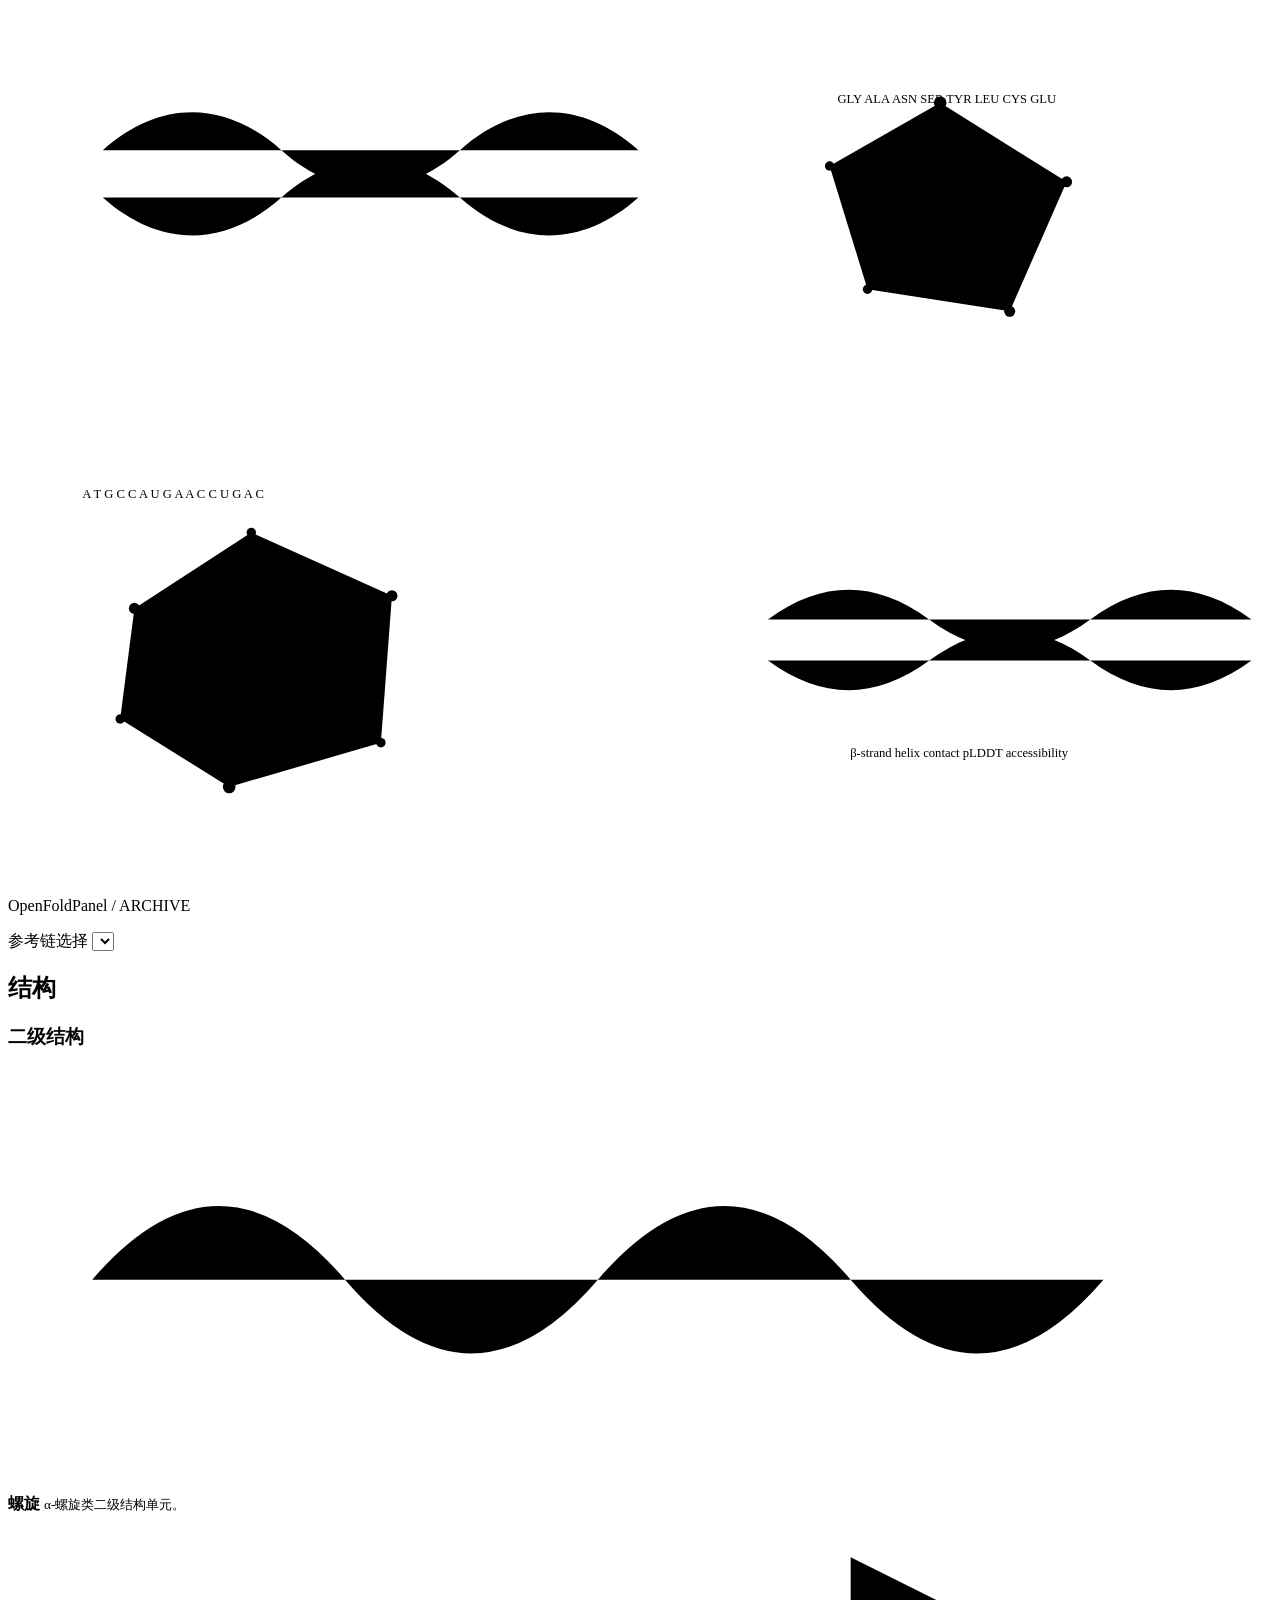
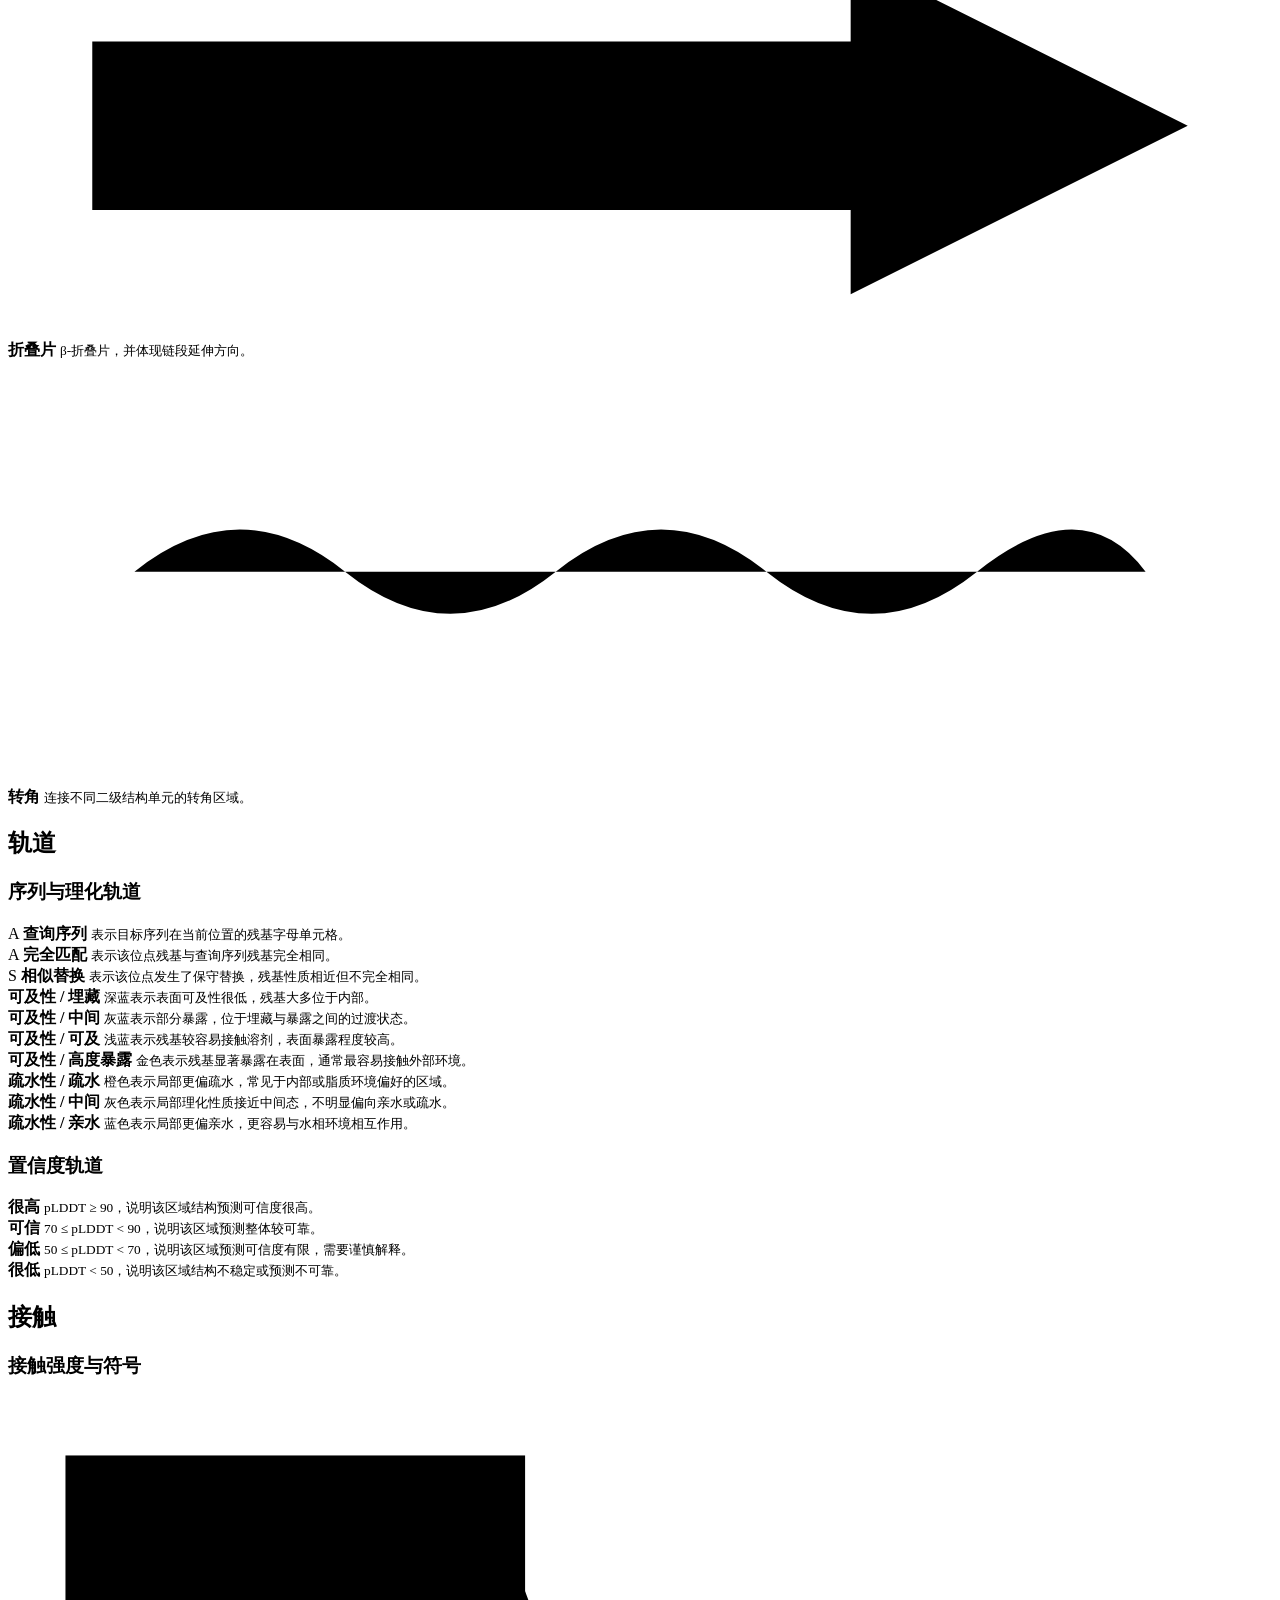
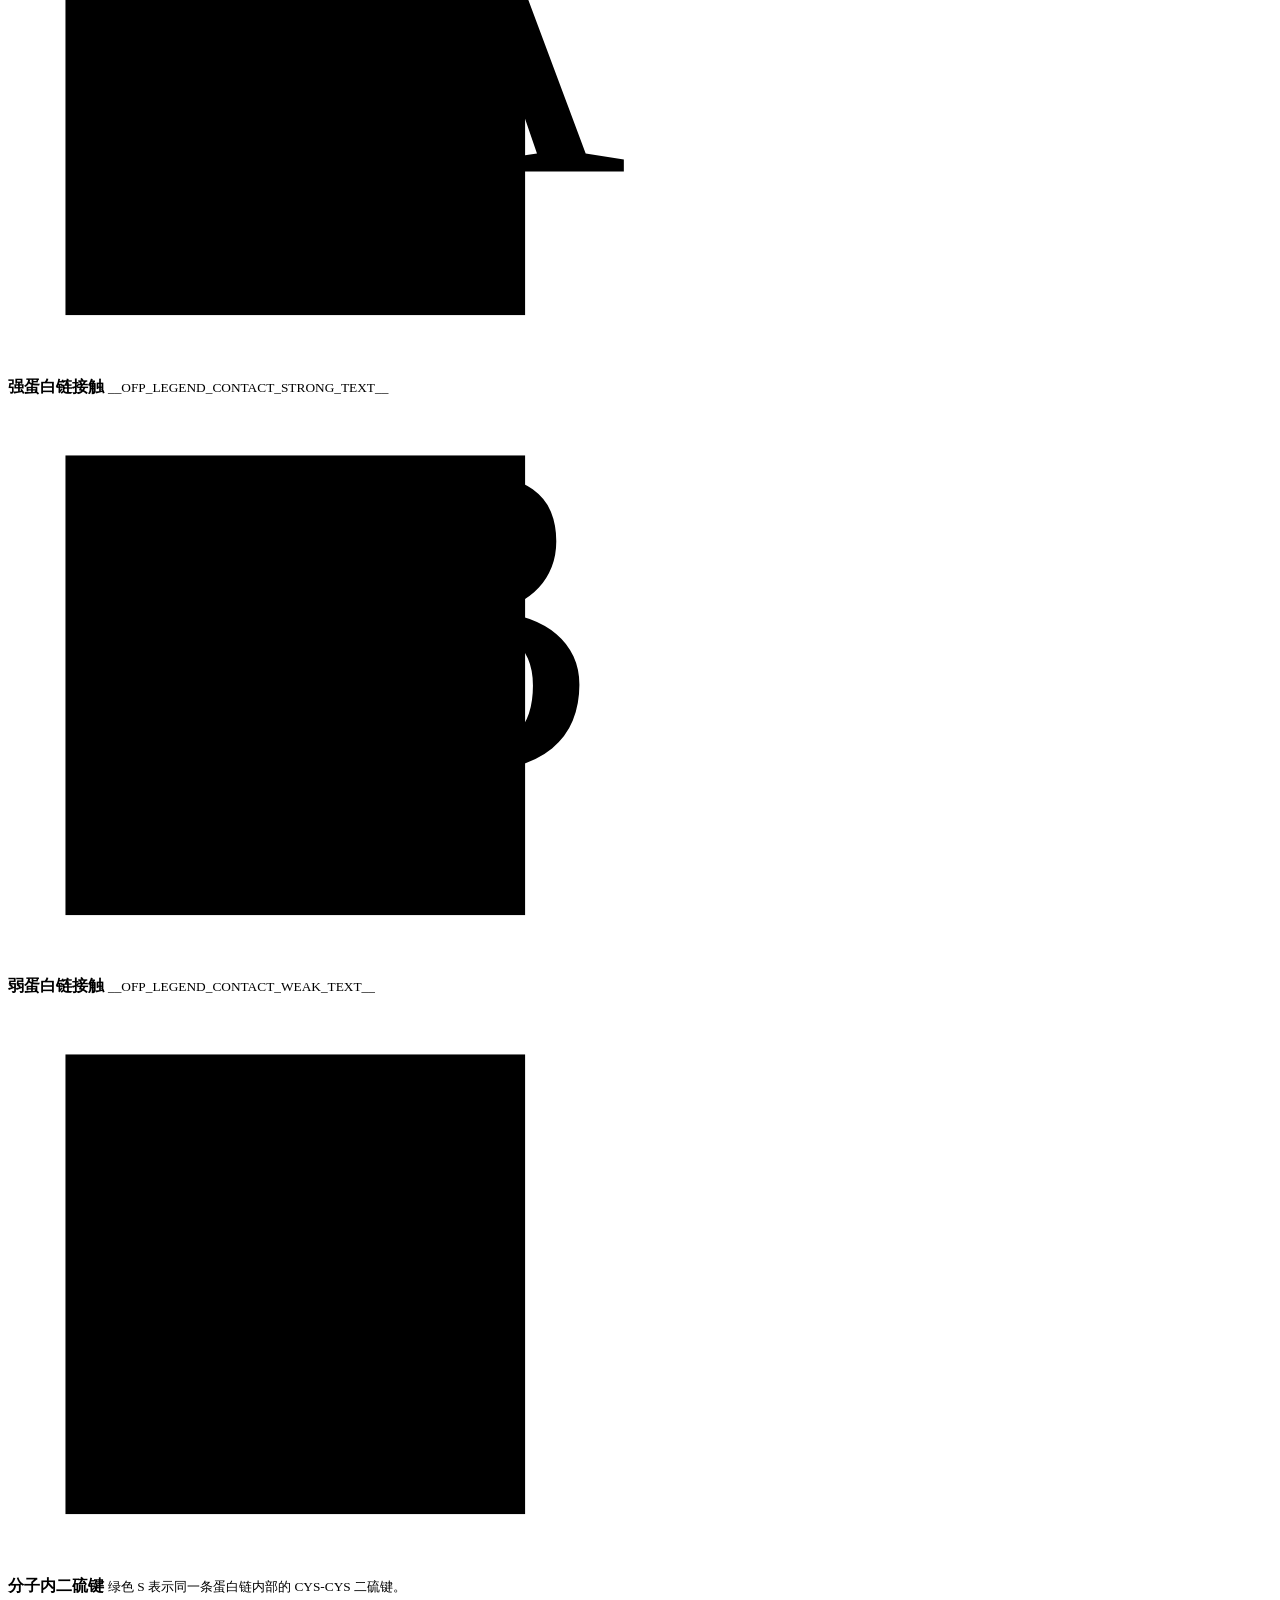
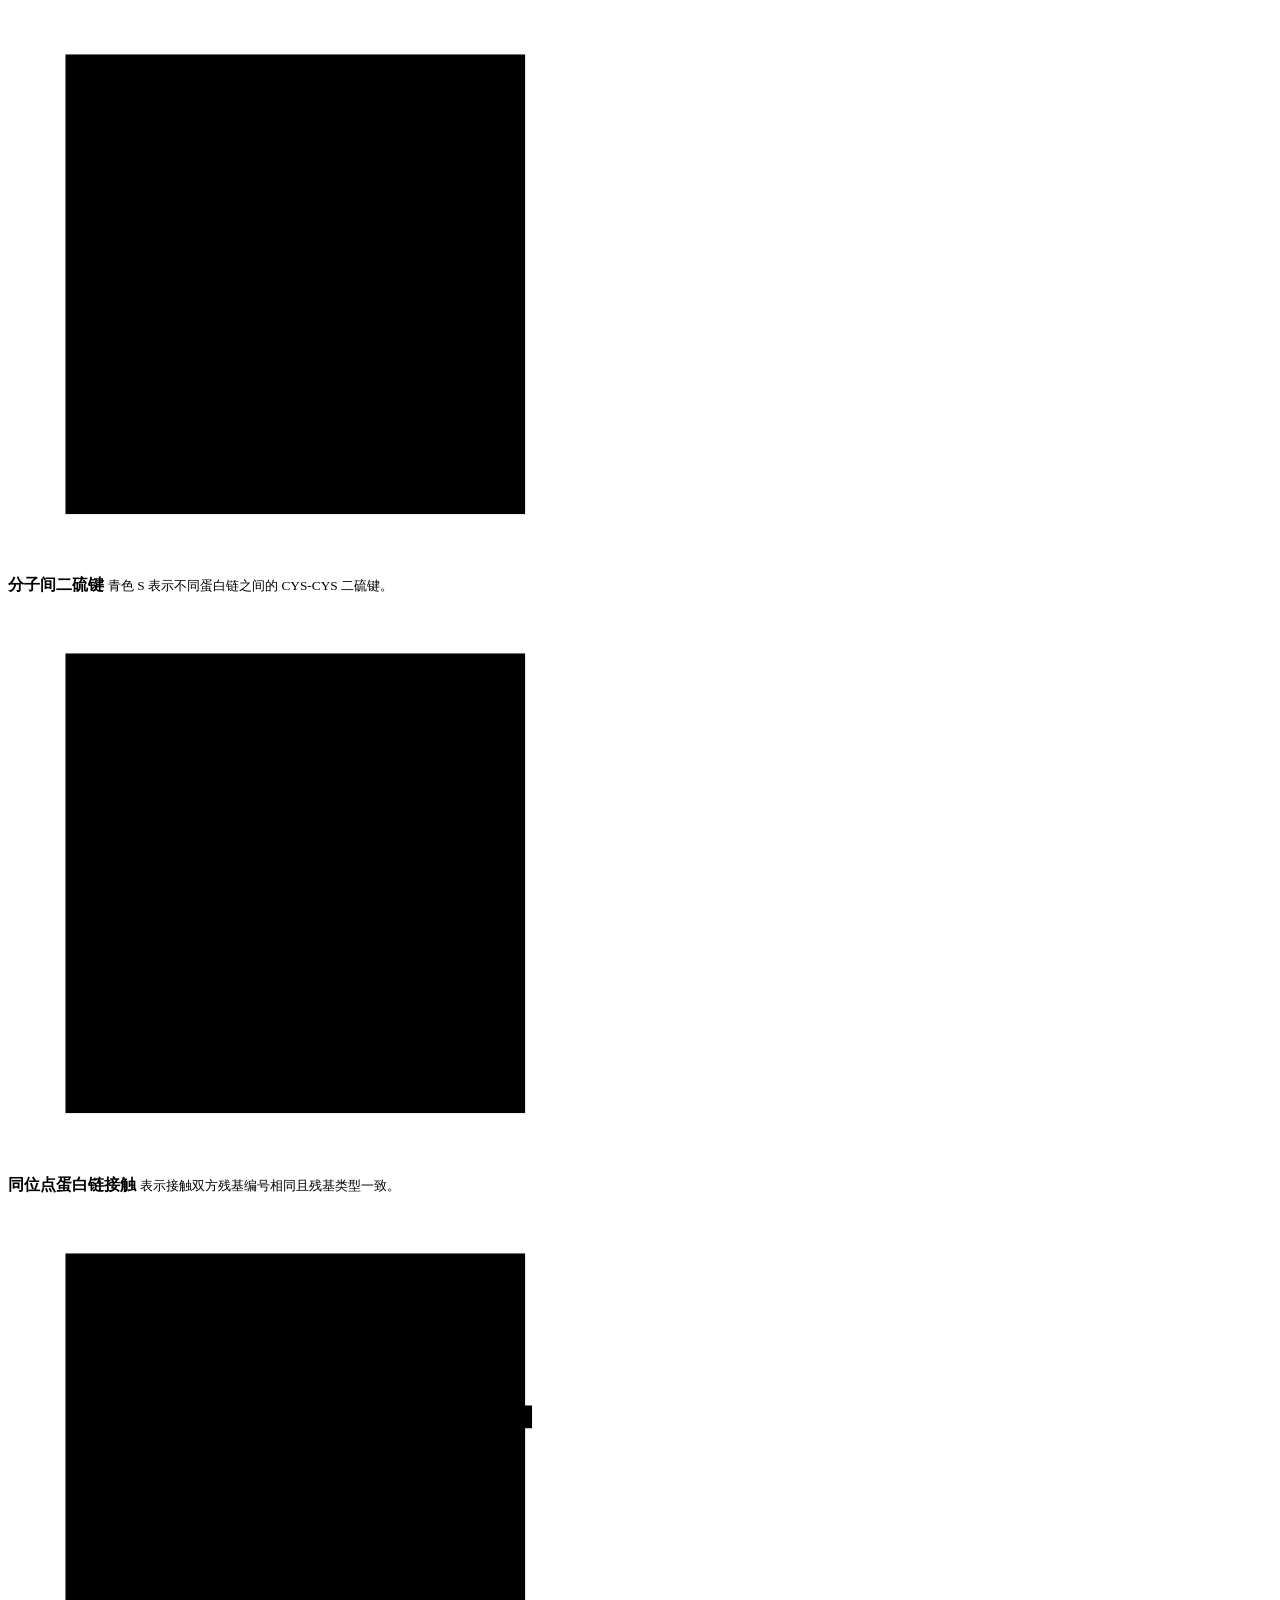
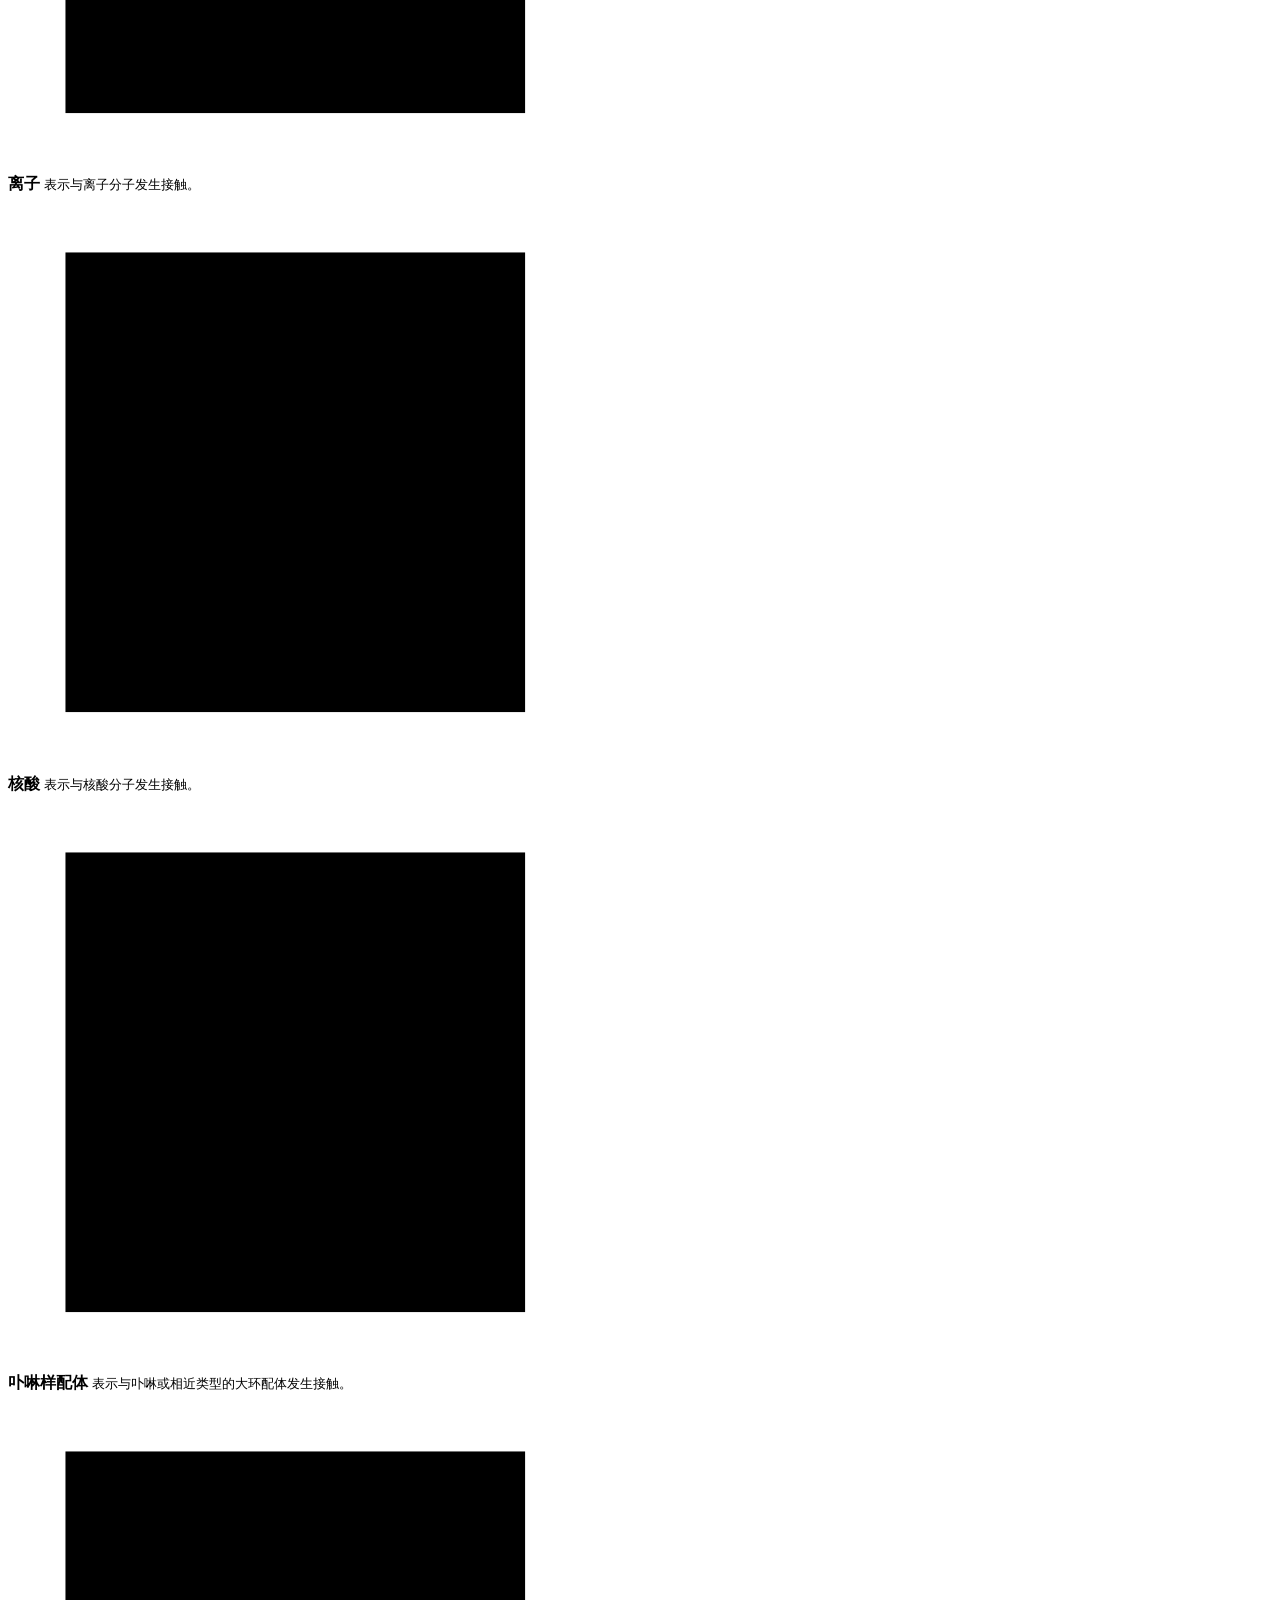
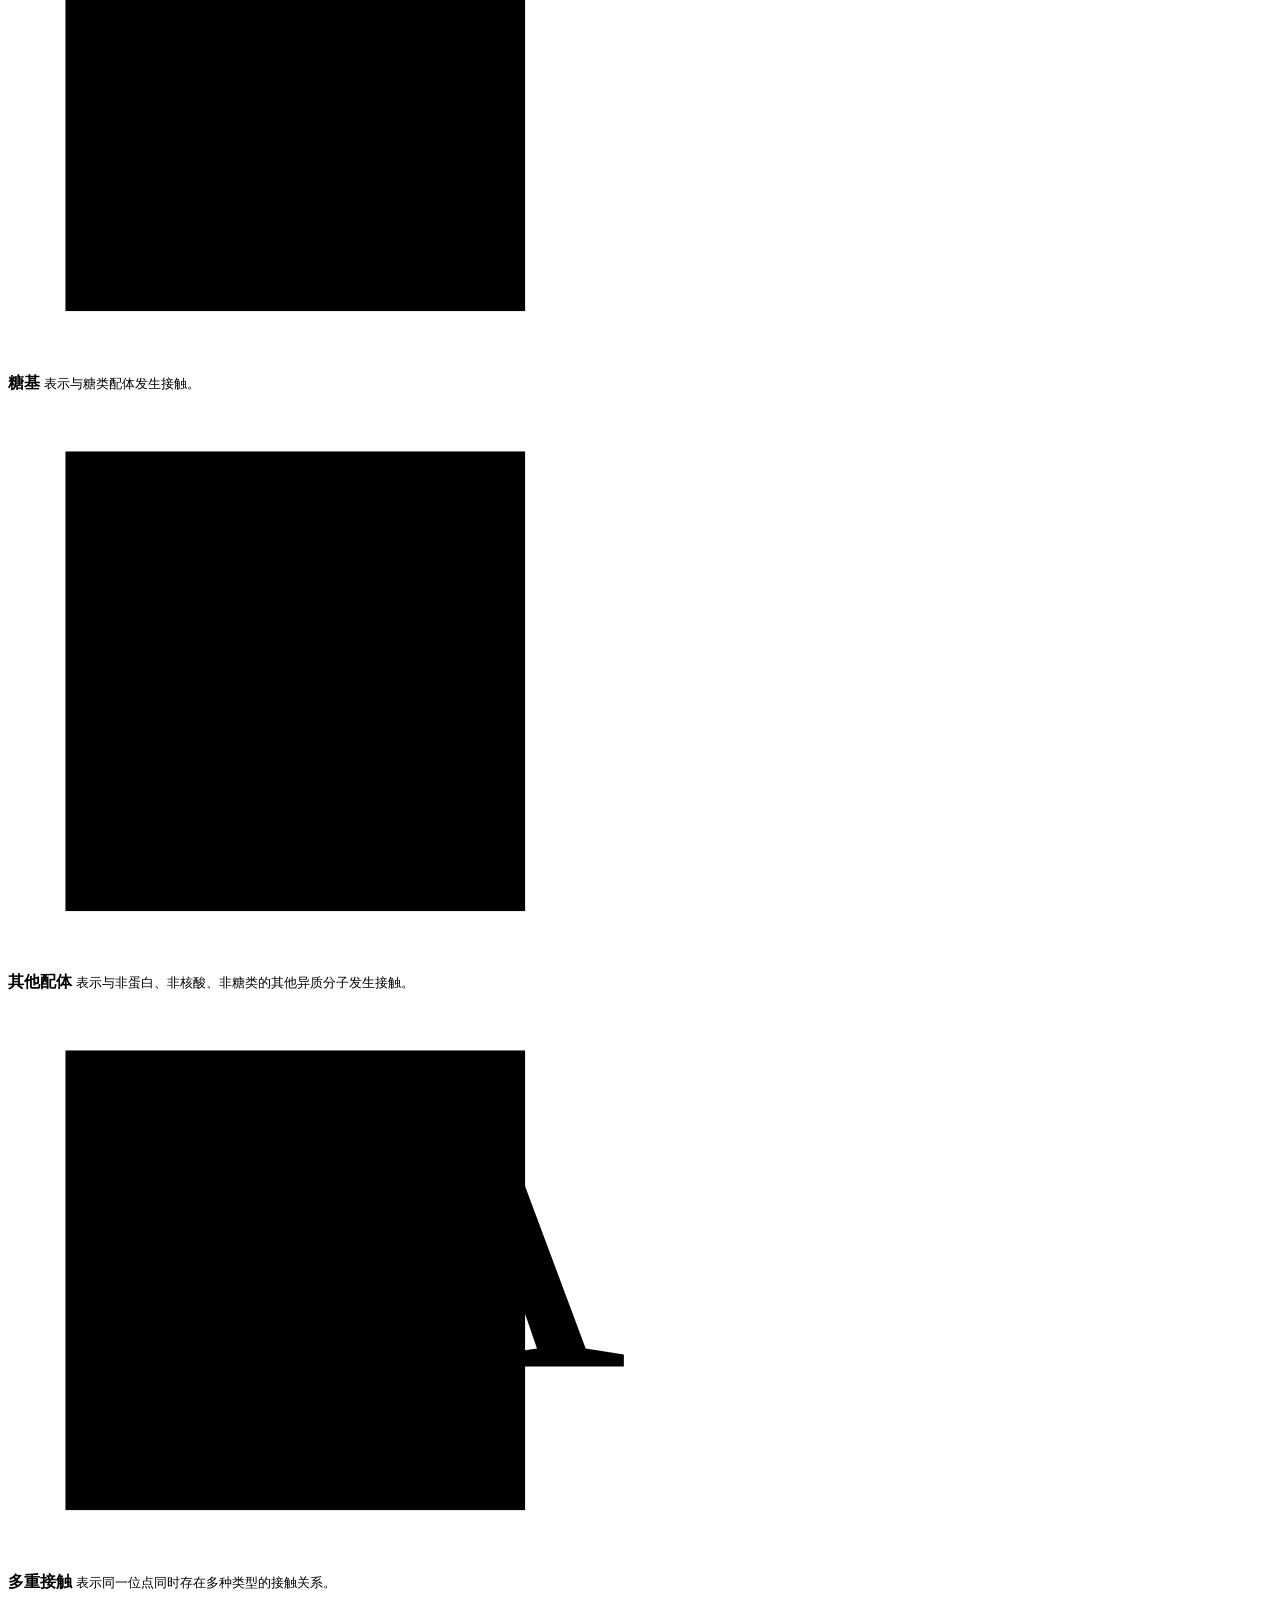
==== commit 6146702e: "Add the judgment of inter-chain disulfide bonds" ====
--- a/src/openfoldpanel/UI/report.template.html
+++ b/src/openfoldpanel/UI/report.template.html
@@ -172,28 +172,67 @@
                             <small>表示该位点发生了保守替换，残基性质相近但不完全相同。</small>
                           </span>
                         </div>
-                        <div class="ofp-legend-item legend-item" data-legend-kind="accessibility">
-                          <span class="ofp-legend-symbol">
-                            <span class="ofp-track-strip">
-                              <span class="ofp-track-cell is-accessibility-buried"></span>
-                              <span class="ofp-track-cell is-accessibility-accessible"></span>
-                            </span>
-                          </span>
-                          <span class="ofp-legend-copy">
-                            <strong>可及性</strong>
-                            <small>深蓝表示埋藏/隐藏，浅蓝表示暴露，用于反映残基表面可接近程度。</small>
-                          </span>
-                        </div>
-                        <div class="ofp-legend-item legend-item" data-legend-kind="hydropathy">
-                          <span class="ofp-legend-symbol">
-                            <span class="ofp-track-strip">
-                              <span class="ofp-track-cell is-hydrophobic"></span>
-                              <span class="ofp-track-cell is-hydrophilic"></span>
-                            </span>
-                          </span>
-                          <span class="ofp-legend-copy">
-                            <strong>疏水性</strong>
-                            <small>橙色表示疏水，蓝色表示亲水，体现残基局部理化性质分布。</small>
+                        <div class="ofp-legend-item legend-item" data-legend-kind="accessibility-buried">
+                          <span class="ofp-legend-symbol">
+                            <span class="ofp-track-cell is-accessibility-buried"></span>
+                          </span>
+                          <span class="ofp-legend-copy">
+                            <strong>可及性 / 埋藏</strong>
+                            <small>深蓝表示表面可及性很低，残基大多位于内部。</small>
+                          </span>
+                        </div>
+                        <div class="ofp-legend-item legend-item" data-legend-kind="accessibility-intermediate">
+                          <span class="ofp-legend-symbol">
+                            <span class="ofp-track-cell is-accessibility-intermediate"></span>
+                          </span>
+                          <span class="ofp-legend-copy">
+                            <strong>可及性 / 中间</strong>
+                            <small>灰蓝表示部分暴露，位于埋藏与暴露之间的过渡状态。</small>
+                          </span>
+                        </div>
+                        <div class="ofp-legend-item legend-item" data-legend-kind="accessibility-accessible">
+                          <span class="ofp-legend-symbol">
+                            <span class="ofp-track-cell is-accessibility-accessible"></span>
+                          </span>
+                          <span class="ofp-legend-copy">
+                            <strong>可及性 / 可及</strong>
+                            <small>浅蓝表示残基较容易接触溶剂，表面暴露程度较高。</small>
+                          </span>
+                        </div>
+                        <div class="ofp-legend-item legend-item" data-legend-kind="accessibility-highly-exposed">
+                          <span class="ofp-legend-symbol">
+                            <span class="ofp-track-cell is-accessibility-highly-exposed"></span>
+                          </span>
+                          <span class="ofp-legend-copy">
+                            <strong>可及性 / 高度暴露</strong>
+                            <small>金色表示残基显著暴露在表面，通常最容易接触外部环境。</small>
+                          </span>
+                        </div>
+                        <div class="ofp-legend-item legend-item" data-legend-kind="hydropathy-hydrophobic">
+                          <span class="ofp-legend-symbol">
+                            <span class="ofp-track-cell is-hydrophobic"></span>
+                          </span>
+                          <span class="ofp-legend-copy">
+                            <strong>疏水性 / 疏水</strong>
+                            <small>橙色表示局部更偏疏水，常见于内部或脂质环境偏好的区域。</small>
+                          </span>
+                        </div>
+                        <div class="ofp-legend-item legend-item" data-legend-kind="hydropathy-intermediate">
+                          <span class="ofp-legend-symbol">
+                            <span class="ofp-track-cell is-hydropathy-intermediate"></span>
+                          </span>
+                          <span class="ofp-legend-copy">
+                            <strong>疏水性 / 中间</strong>
+                            <small>灰色表示局部理化性质接近中间态，不明显偏向亲水或疏水。</small>
+                          </span>
+                        </div>
+                        <div class="ofp-legend-item legend-item" data-legend-kind="hydropathy-hydrophilic">
+                          <span class="ofp-legend-symbol">
+                            <span class="ofp-track-cell is-hydrophilic"></span>
+                          </span>
+                          <span class="ofp-legend-copy">
+                            <strong>疏水性 / 亲水</strong>
+                            <small>蓝色表示局部更偏亲水，更容易与水相环境相互作用。</small>
                           </span>
                         </div>
                       </div>
@@ -289,7 +328,7 @@
                             <small>__OFP_LEGEND_CONTACT_WEAK_TEXT__</small>
                           </span>
                         </div>
-                        <div class="ofp-legend-item legend-item" data-legend-kind="contact-disulfide">
+                        <div class="ofp-legend-item legend-item" data-legend-kind="contact-disulfide-intra">
                           <span class="ofp-legend-symbol">
                             <svg viewBox="0 0 44 20" aria-hidden="true">
                               <rect class="ofp-legend-contact-bg" x="2" y="2" width="16" height="16" />
@@ -297,8 +336,20 @@
                             </svg>
                           </span>
                           <span class="ofp-legend-copy">
-                            <strong>二硫键</strong>
-                            <small>表示该位点参与形成二硫键。</small>
+                            <strong>分子内二硫键</strong>
+                            <small>绿色 S 表示同一条蛋白链内部的 CYS-CYS 二硫键。</small>
+                          </span>
+                        </div>
+                        <div class="ofp-legend-item legend-item" data-legend-kind="contact-disulfide-inter">
+                          <span class="ofp-legend-symbol">
+                            <svg viewBox="0 0 44 20" aria-hidden="true">
+                              <rect class="ofp-legend-contact-bg" x="2" y="2" width="16" height="16" />
+                              <text class="ofp-legend-contact-text is-disulfide-inter" x="10" y="13">S</text>
+                            </svg>
+                          </span>
+                          <span class="ofp-legend-copy">
+                            <strong>分子间二硫键</strong>
+                            <small>青色 S 表示不同蛋白链之间的 CYS-CYS 二硫键。</small>
                           </span>
                         </div>
                         <div class="ofp-legend-item legend-item" data-legend-kind="contact-same-position">
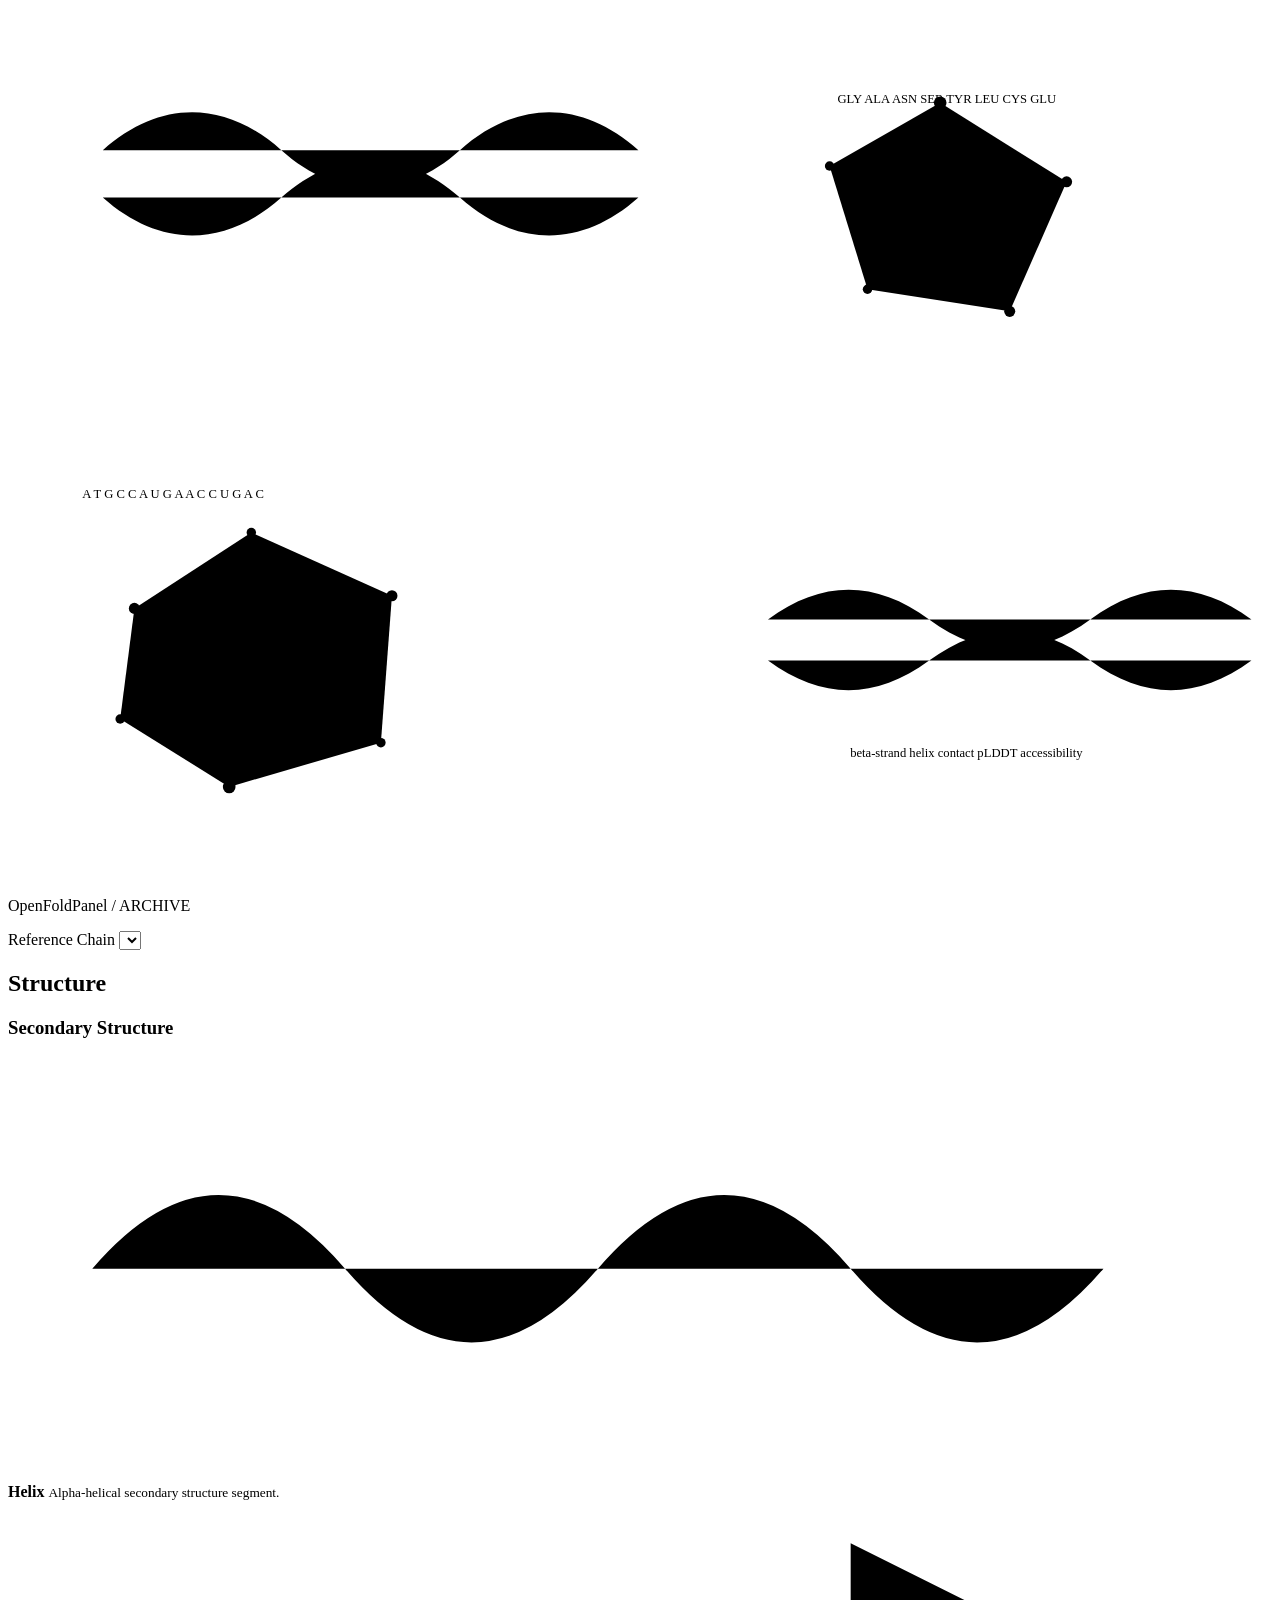
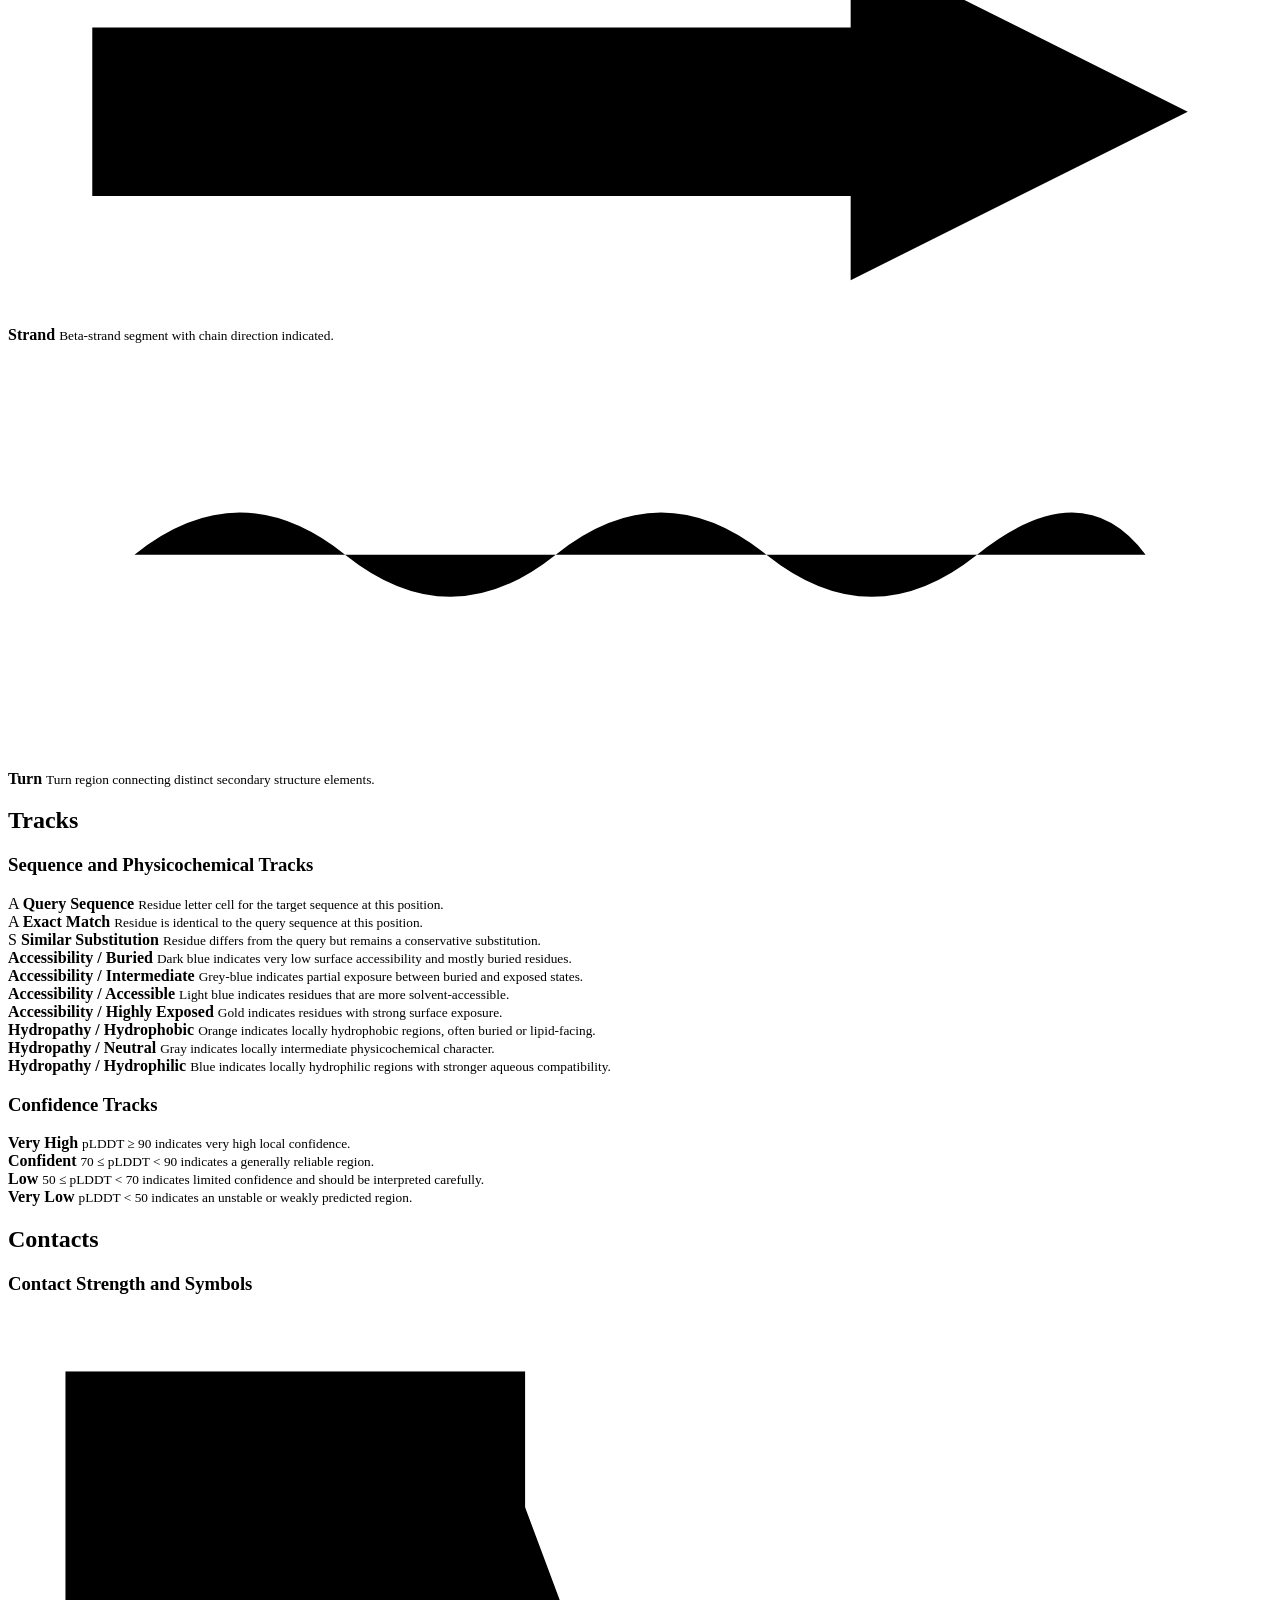
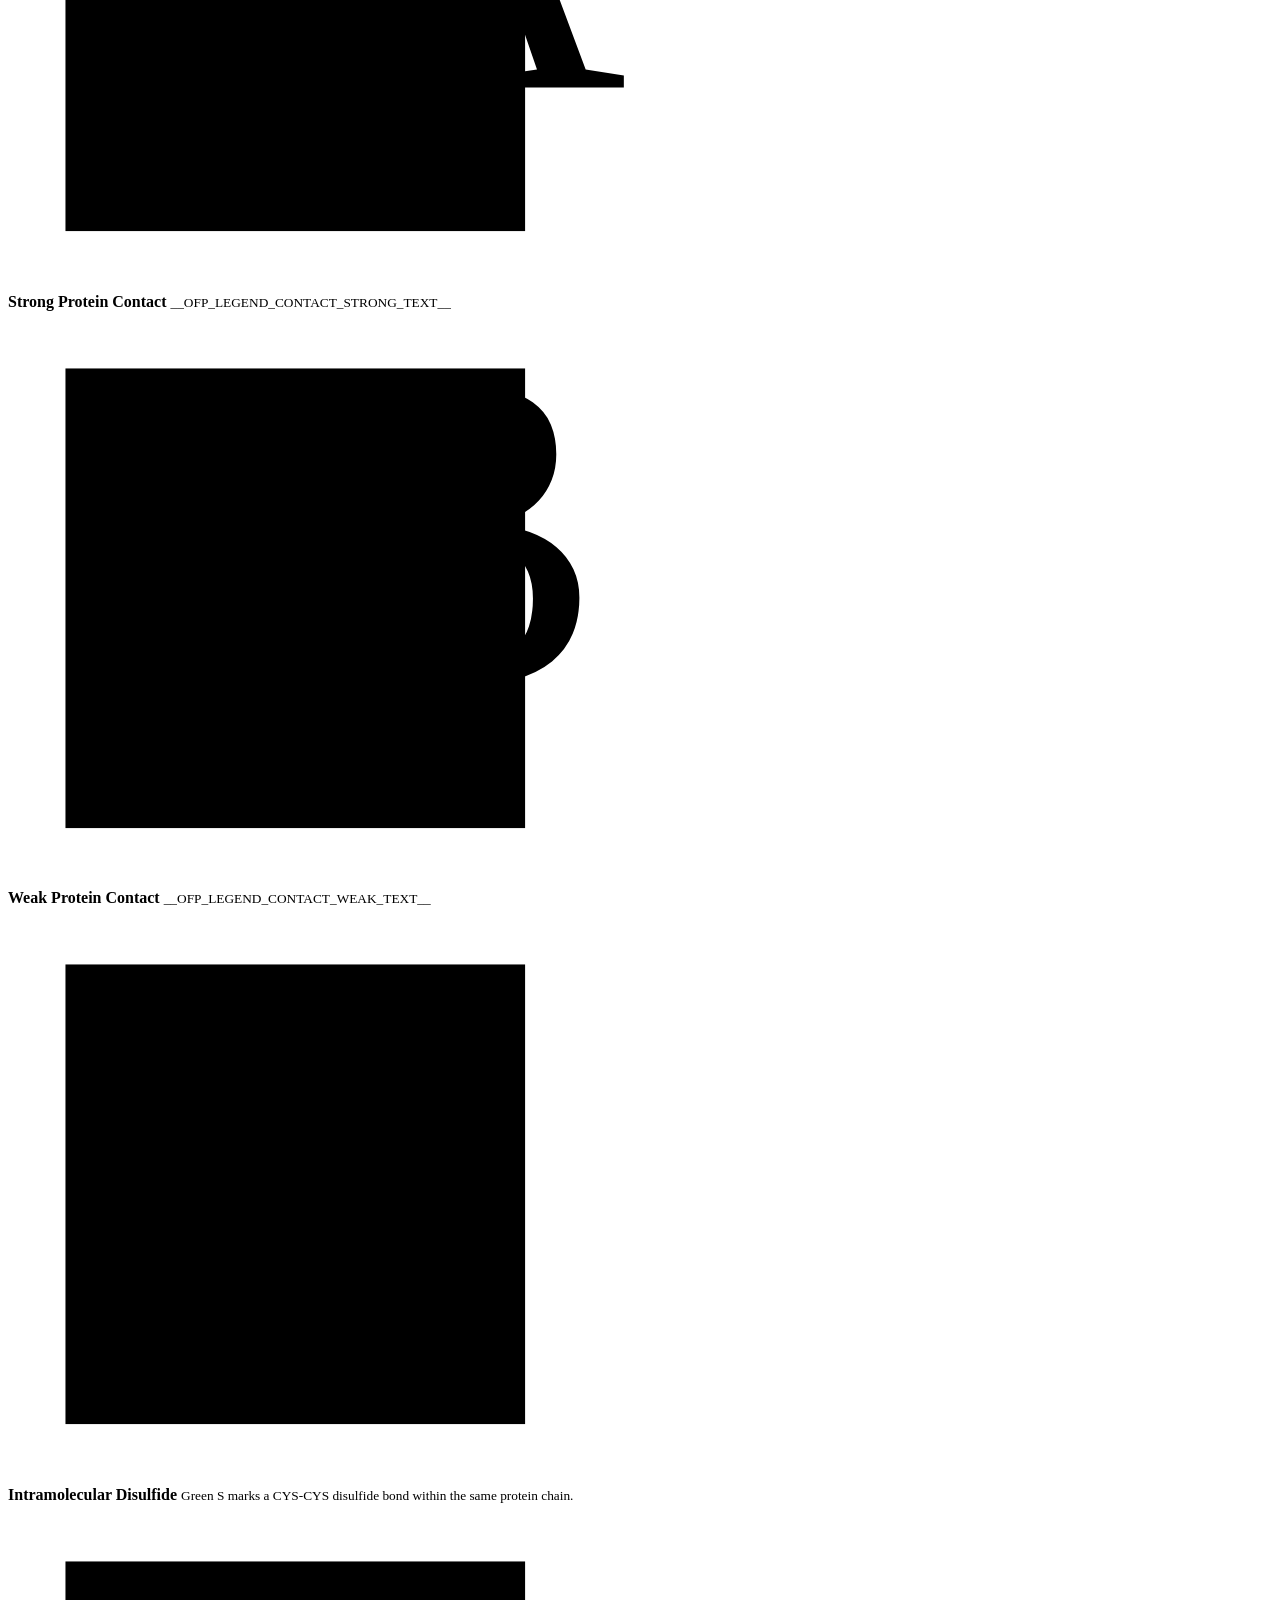
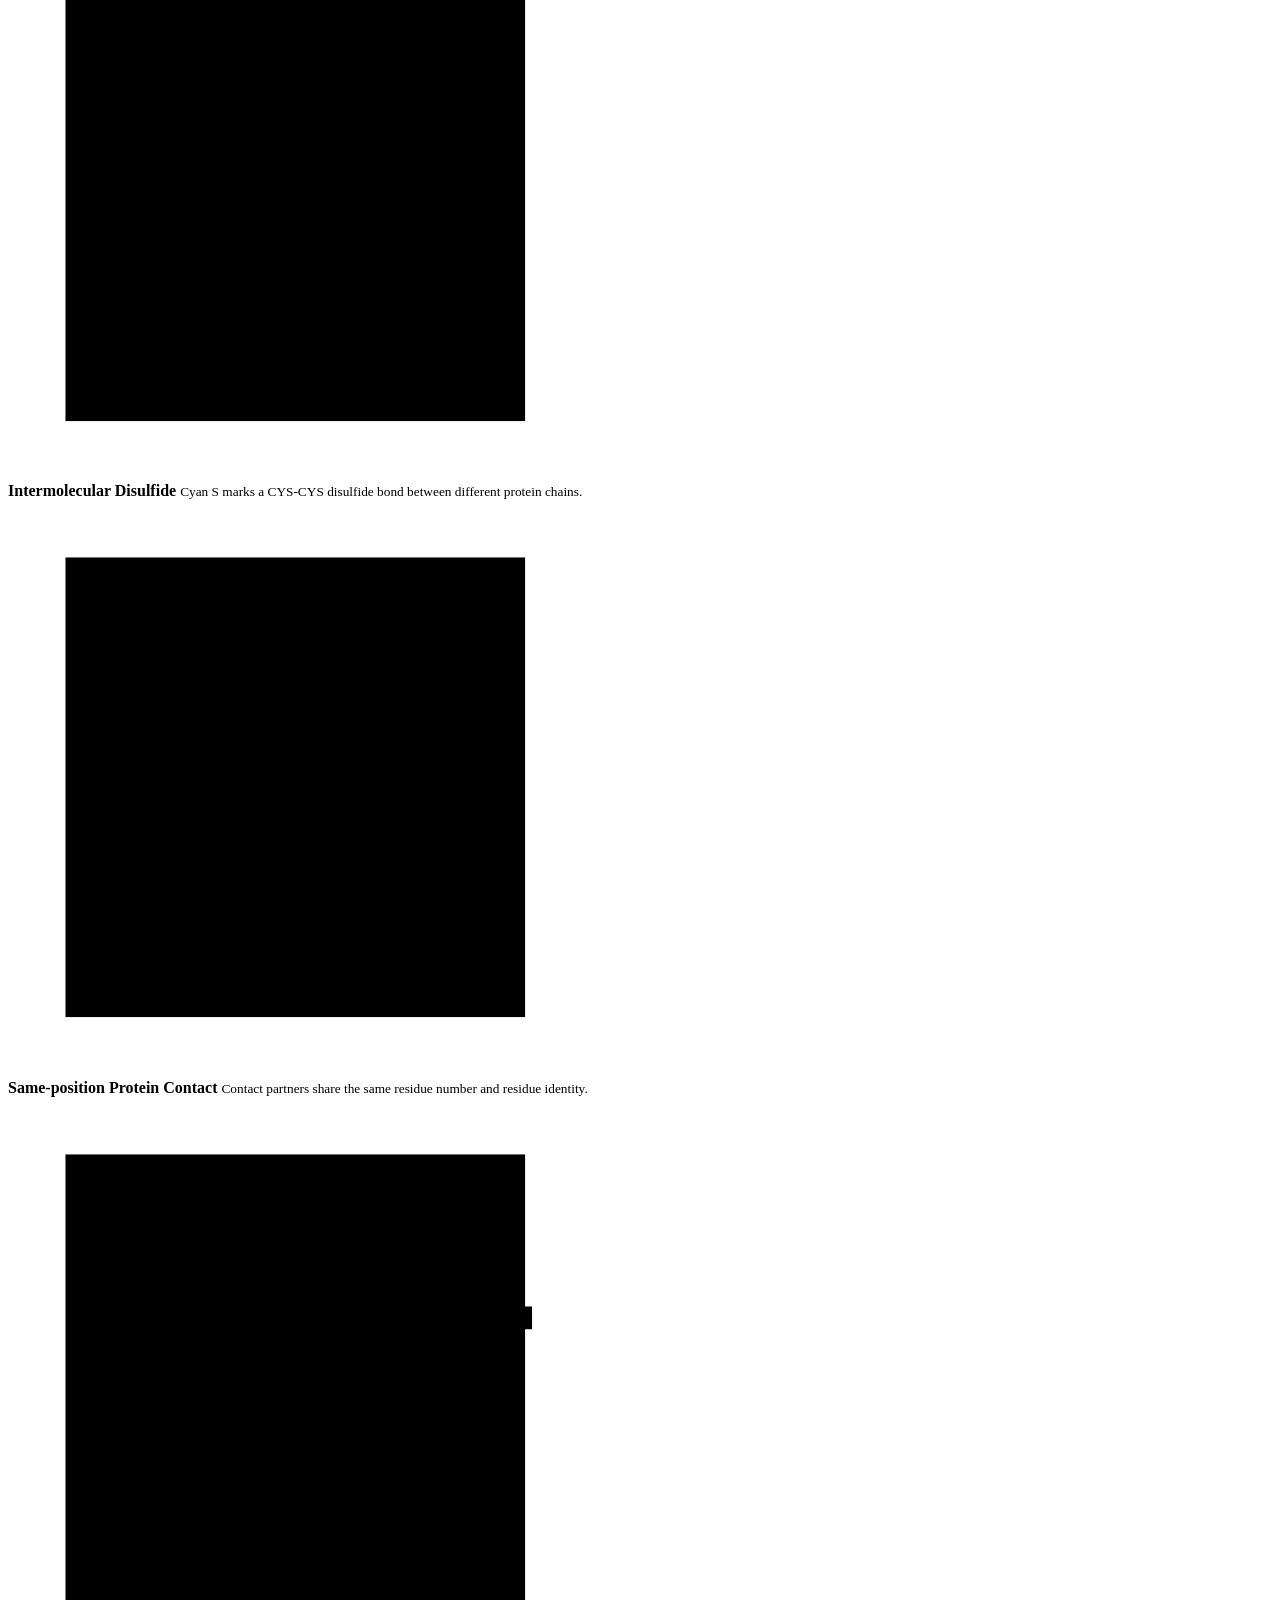
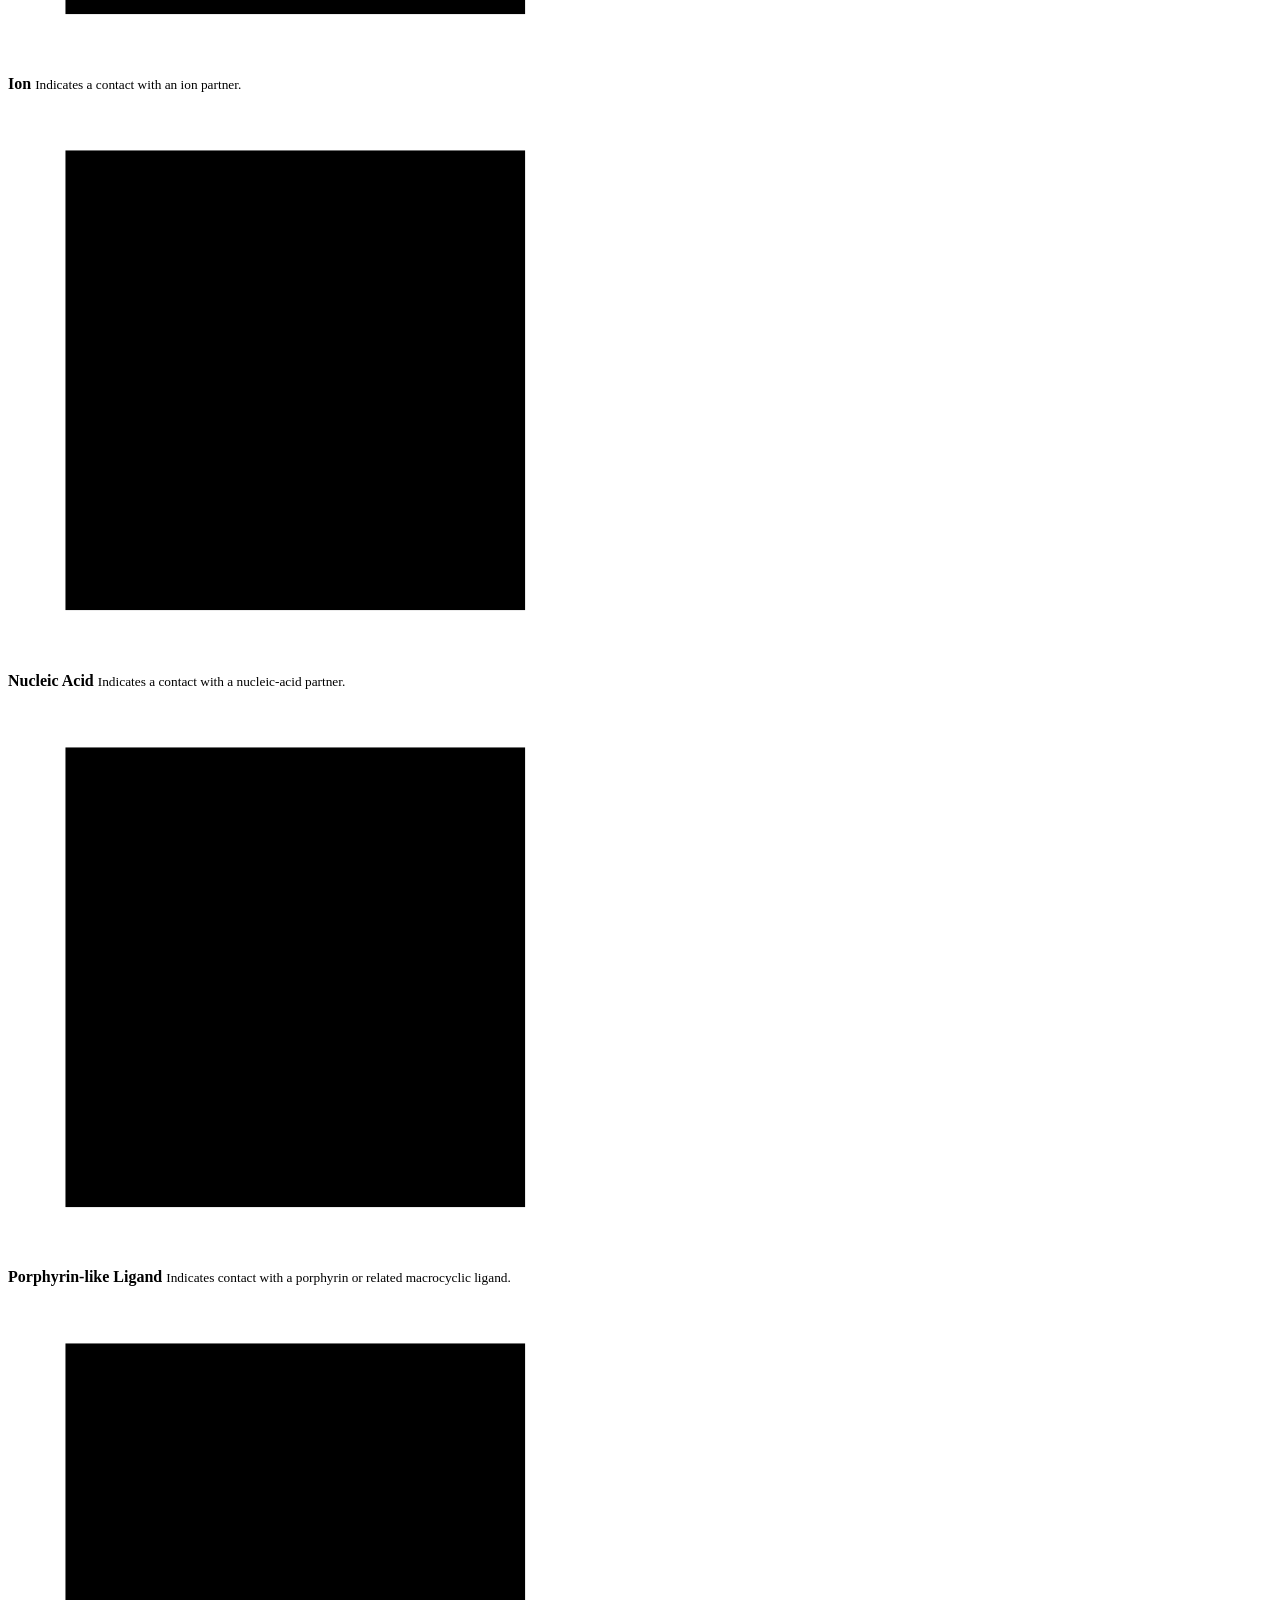
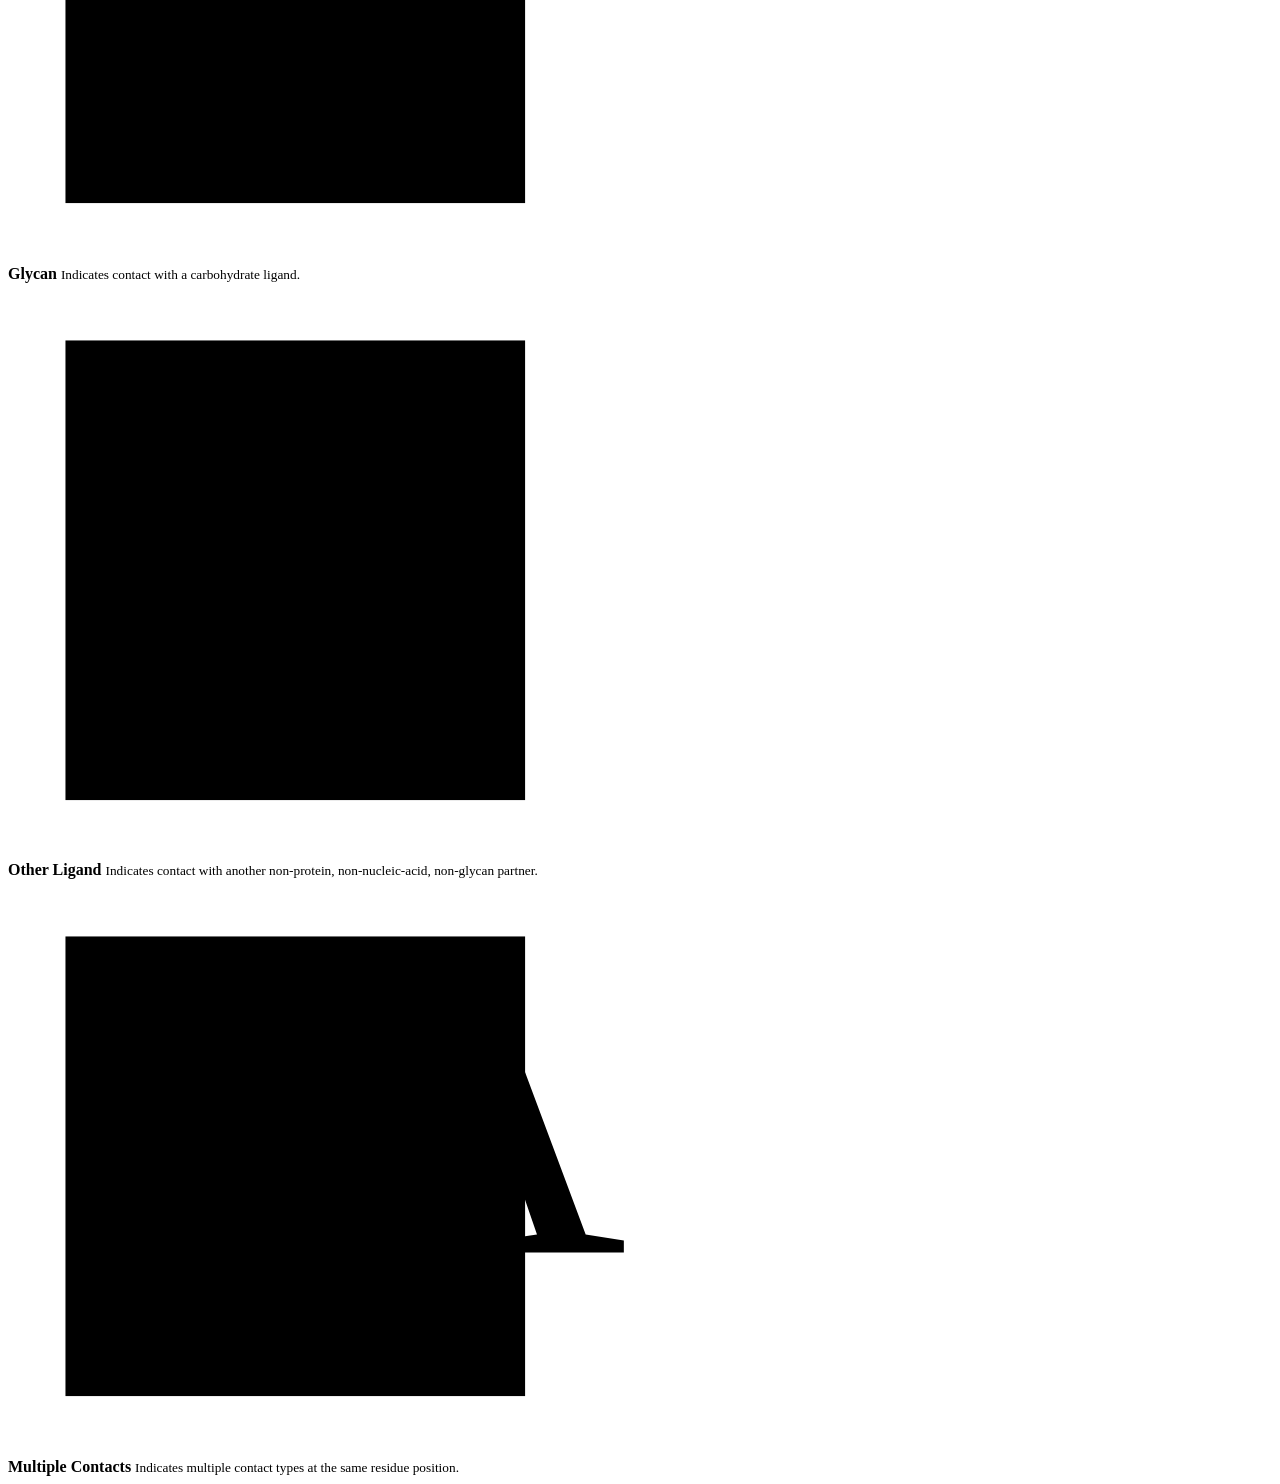
==== commit d89c5456: "translate to English" ====
--- a/src/openfoldpanel/UI/report.template.html
+++ b/src/openfoldpanel/UI/report.template.html
@@ -1,5 +1,5 @@
 <!DOCTYPE html>
-<html lang="zh-CN">
+<html lang="en">
   <head>
     <meta charset="utf-8" />
     <meta name="viewport" content="width=device-width, initial-scale=1" />
@@ -48,7 +48,7 @@
         <g class="ofp-atmosphere__sequence">
           <text x="1050" y="120">GLY  ALA  ASN  SER  TYR  LEU  CYS  GLU</text>
           <text x="94" y="620">A T G C C A U G A A C C U G A C</text>
-          <text x="1066" y="948">β-strand  helix  contact  pLDDT  accessibility</text>
+          <text x="1066" y="948">beta-strand  helix  contact  pLDDT  accessibility</text>
         </g>
         <g class="ofp-atmosphere__guides">
           <line x1="86" y1="128" x2="510" y2="128" />
@@ -65,21 +65,21 @@
       data-default-chain="__OFP_DEFAULT_CHAIN_ID__"
       style="--active-panel-width: __OFP_DEFAULT_PANEL_WIDTH__px;"
     >
-      <section class="ofp-toolbar toolbar" aria-label="图板控制区">
+      <section class="ofp-toolbar toolbar" aria-label="Panel Controls">
         <div class="ofp-toolbar-copy toolbar-copy">
           <p class="ofp-eyebrow eyebrow">OpenFoldPanel / ARCHIVE</p>
-          <section class="ofp-toolbar-summary" aria-label="当前链摘要">
+          <section class="ofp-toolbar-summary" aria-label="Current Chain Summary">
             <div class="ofp-summary-grid ofp-summary-grid--toolbar summary-grid" data-summary-grid></div>
           </section>
         </div>
 
         <label class="ofp-chain-control chain-control">
-          <span class="ofp-chain-label chain-label">参考链选择</span>
-          <select class="ofp-chain-select chain-select" data-chain-select aria-label="参考链选择器"></select>
+          <span class="ofp-chain-label chain-label">Reference Chain</span>
+          <select class="ofp-chain-select chain-select" data-chain-select aria-label="Reference chain selector"></select>
         </label>
       </section>
 
-      <section class="ofp-chain-stage chain-stack" aria-label="参考链图板">
+      <section class="ofp-chain-stage chain-stack" aria-label="Reference Chain Panel">
         <article
           class="ofp-chain-report chain-report is-active"
           data-active-chain-panel
@@ -94,12 +94,12 @@
                 </div>
               </div>
 
-              <section class="ofp-legend-deck" data-legend-deck aria-label="图例">
+              <section class="ofp-legend-deck" data-legend-deck aria-label="Legend">
                 <section class="ofp-legend-card ofp-rail-card rail-card" data-legend-card="structure">
-                  <h2 class="ofp-legend-card-title ofp-rail-card-title rail-card-title">结构</h2>
+                  <h2 class="ofp-legend-card-title ofp-rail-card-title rail-card-title">Structure</h2>
                   <div class="ofp-rail-body rail-body">
                     <section class="ofp-legend-group legend-group">
-                      <h3 class="ofp-legend-group-title legend-group-title">二级结构</h3>
+                      <h3 class="ofp-legend-group-title legend-group-title">Secondary Structure</h3>
                       <div class="ofp-legend-items legend-items">
                         <div class="ofp-legend-item legend-item" data-legend-kind="helix">
                           <span class="ofp-legend-symbol">
@@ -108,8 +108,8 @@
                             </svg>
                           </span>
                           <span class="ofp-legend-copy">
-                            <strong>螺旋</strong>
-                            <small>α-螺旋类二级结构单元。</small>
+                            <strong>Helix</strong>
+                            <small>Alpha-helical secondary structure segment.</small>
                           </span>
                         </div>
                         <div class="ofp-legend-item legend-item" data-legend-kind="strand">
@@ -119,8 +119,8 @@
                             </svg>
                           </span>
                           <span class="ofp-legend-copy">
-                            <strong>折叠片</strong>
-                            <small>β-折叠片，并体现链段延伸方向。</small>
+                            <strong>Strand</strong>
+                            <small>Beta-strand segment with chain direction indicated.</small>
                           </span>
                         </div>
                         <div class="ofp-legend-item legend-item" data-legend-kind="turn">
@@ -130,8 +130,8 @@
                             </svg>
                           </span>
                           <span class="ofp-legend-copy">
-                            <strong>转角</strong>
-                            <small>连接不同二级结构单元的转角区域。</small>
+                            <strong>Turn</strong>
+                            <small>Turn region connecting distinct secondary structure elements.</small>
                           </span>
                         </div>
                       </div>
@@ -140,18 +140,18 @@
                 </section>
 
                 <section class="ofp-legend-card ofp-rail-card rail-card" data-legend-card="tracks">
-                  <h2 class="ofp-legend-card-title ofp-rail-card-title rail-card-title">轨道</h2>
+                  <h2 class="ofp-legend-card-title ofp-rail-card-title rail-card-title">Tracks</h2>
                   <div class="ofp-rail-body rail-body">
                     <section class="ofp-legend-group legend-group">
-                      <h3 class="ofp-legend-group-title legend-group-title">序列与理化轨道</h3>
+                      <h3 class="ofp-legend-group-title legend-group-title">Sequence and Physicochemical Tracks</h3>
                       <div class="ofp-legend-items legend-items">
                         <div class="ofp-legend-item legend-item" data-legend-kind="msa-query">
                           <span class="ofp-legend-symbol">
                             <span class="ofp-sequence-cell is-query">A</span>
                           </span>
                           <span class="ofp-legend-copy">
-                            <strong>查询序列</strong>
-                            <small>表示目标序列在当前位置的残基字母单元格。</small>
+                            <strong>Query Sequence</strong>
+                            <small>Residue letter cell for the target sequence at this position.</small>
                           </span>
                         </div>
                         <div class="ofp-legend-item legend-item" data-legend-kind="msa-identity">
@@ -159,8 +159,8 @@
                             <span class="ofp-sequence-cell is-identity">A</span>
                           </span>
                           <span class="ofp-legend-copy">
-                            <strong>完全匹配</strong>
-                            <small>表示该位点残基与查询序列残基完全相同。</small>
+                            <strong>Exact Match</strong>
+                            <small>Residue is identical to the query sequence at this position.</small>
                           </span>
                         </div>
                         <div class="ofp-legend-item legend-item" data-legend-kind="msa-similar">
@@ -168,8 +168,8 @@
                             <span class="ofp-sequence-cell is-similar">S</span>
                           </span>
                           <span class="ofp-legend-copy">
-                            <strong>相似替换</strong>
-                            <small>表示该位点发生了保守替换，残基性质相近但不完全相同。</small>
+                            <strong>Similar Substitution</strong>
+                            <small>Residue differs from the query but remains a conservative substitution.</small>
                           </span>
                         </div>
                         <div class="ofp-legend-item legend-item" data-legend-kind="accessibility-buried">
@@ -177,8 +177,8 @@
                             <span class="ofp-track-cell is-accessibility-buried"></span>
                           </span>
                           <span class="ofp-legend-copy">
-                            <strong>可及性 / 埋藏</strong>
-                            <small>深蓝表示表面可及性很低，残基大多位于内部。</small>
+                            <strong>Accessibility / Buried</strong>
+                            <small>Dark blue indicates very low surface accessibility and mostly buried residues.</small>
                           </span>
                         </div>
                         <div class="ofp-legend-item legend-item" data-legend-kind="accessibility-intermediate">
@@ -186,8 +186,8 @@
                             <span class="ofp-track-cell is-accessibility-intermediate"></span>
                           </span>
                           <span class="ofp-legend-copy">
-                            <strong>可及性 / 中间</strong>
-                            <small>灰蓝表示部分暴露，位于埋藏与暴露之间的过渡状态。</small>
+                            <strong>Accessibility / Intermediate</strong>
+                            <small>Grey-blue indicates partial exposure between buried and exposed states.</small>
                           </span>
                         </div>
                         <div class="ofp-legend-item legend-item" data-legend-kind="accessibility-accessible">
@@ -195,8 +195,8 @@
                             <span class="ofp-track-cell is-accessibility-accessible"></span>
                           </span>
                           <span class="ofp-legend-copy">
-                            <strong>可及性 / 可及</strong>
-                            <small>浅蓝表示残基较容易接触溶剂，表面暴露程度较高。</small>
+                            <strong>Accessibility / Accessible</strong>
+                            <small>Light blue indicates residues that are more solvent-accessible.</small>
                           </span>
                         </div>
                         <div class="ofp-legend-item legend-item" data-legend-kind="accessibility-highly-exposed">
@@ -204,8 +204,8 @@
                             <span class="ofp-track-cell is-accessibility-highly-exposed"></span>
                           </span>
                           <span class="ofp-legend-copy">
-                            <strong>可及性 / 高度暴露</strong>
-                            <small>金色表示残基显著暴露在表面，通常最容易接触外部环境。</small>
+                            <strong>Accessibility / Highly Exposed</strong>
+                            <small>Gold indicates residues with strong surface exposure.</small>
                           </span>
                         </div>
                         <div class="ofp-legend-item legend-item" data-legend-kind="hydropathy-hydrophobic">
@@ -213,8 +213,8 @@
                             <span class="ofp-track-cell is-hydrophobic"></span>
                           </span>
                           <span class="ofp-legend-copy">
-                            <strong>疏水性 / 疏水</strong>
-                            <small>橙色表示局部更偏疏水，常见于内部或脂质环境偏好的区域。</small>
+                            <strong>Hydropathy / Hydrophobic</strong>
+                            <small>Orange indicates locally hydrophobic regions, often buried or lipid-facing.</small>
                           </span>
                         </div>
                         <div class="ofp-legend-item legend-item" data-legend-kind="hydropathy-intermediate">
@@ -222,8 +222,8 @@
                             <span class="ofp-track-cell is-hydropathy-intermediate"></span>
                           </span>
                           <span class="ofp-legend-copy">
-                            <strong>疏水性 / 中间</strong>
-                            <small>灰色表示局部理化性质接近中间态，不明显偏向亲水或疏水。</small>
+                            <strong>Hydropathy / Neutral</strong>
+                            <small>Gray indicates locally intermediate physicochemical character.</small>
                           </span>
                         </div>
                         <div class="ofp-legend-item legend-item" data-legend-kind="hydropathy-hydrophilic">
@@ -231,15 +231,15 @@
                             <span class="ofp-track-cell is-hydrophilic"></span>
                           </span>
                           <span class="ofp-legend-copy">
-                            <strong>疏水性 / 亲水</strong>
-                            <small>蓝色表示局部更偏亲水，更容易与水相环境相互作用。</small>
+                            <strong>Hydropathy / Hydrophilic</strong>
+                            <small>Blue indicates locally hydrophilic regions with stronger aqueous compatibility.</small>
                           </span>
                         </div>
                       </div>
                     </section>
 
                     <section class="ofp-legend-group legend-group">
-                      <h3 class="ofp-legend-group-title legend-group-title">置信度轨道</h3>
+                      <h3 class="ofp-legend-group-title legend-group-title">Confidence Tracks</h3>
                       <div class="ofp-legend-items legend-items">
                         <div class="ofp-legend-item legend-item" data-legend-kind="confidence-very-high">
                           <span class="ofp-legend-symbol">
@@ -250,8 +250,8 @@
                             </span>
                           </span>
                           <span class="ofp-legend-copy">
-                            <strong>很高</strong>
-                            <small>pLDDT ≥ 90，说明该区域结构预测可信度很高。</small>
+                            <strong>Very High</strong>
+                            <small>pLDDT ≥ 90 indicates very high local confidence.</small>
                           </span>
                         </div>
                         <div class="ofp-legend-item legend-item" data-legend-kind="confidence-confident">
@@ -263,8 +263,8 @@
                             </span>
                           </span>
                           <span class="ofp-legend-copy">
-                            <strong>可信</strong>
-                            <small>70 ≤ pLDDT &lt; 90，说明该区域预测整体较可靠。</small>
+                            <strong>Confident</strong>
+                            <small>70 ≤ pLDDT &lt; 90 indicates a generally reliable region.</small>
                           </span>
                         </div>
                         <div class="ofp-legend-item legend-item" data-legend-kind="confidence-low">
@@ -276,8 +276,8 @@
                             </span>
                           </span>
                           <span class="ofp-legend-copy">
-                            <strong>偏低</strong>
-                            <small>50 ≤ pLDDT &lt; 70，说明该区域预测可信度有限，需要谨慎解释。</small>
+                            <strong>Low</strong>
+                            <small>50 ≤ pLDDT &lt; 70 indicates limited confidence and should be interpreted carefully.</small>
                           </span>
                         </div>
                         <div class="ofp-legend-item legend-item" data-legend-kind="confidence-very-low">
@@ -289,8 +289,8 @@
                             </span>
                           </span>
                           <span class="ofp-legend-copy">
-                            <strong>很低</strong>
-                            <small>pLDDT &lt; 50，说明该区域结构不稳定或预测不可靠。</small>
+                            <strong>Very Low</strong>
+                            <small>pLDDT &lt; 50 indicates an unstable or weakly predicted region.</small>
                           </span>
                         </div>
                       </div>
@@ -299,10 +299,10 @@
                 </section>
 
                 <section class="ofp-legend-card ofp-rail-card rail-card" data-legend-card="contacts">
-                  <h2 class="ofp-legend-card-title ofp-rail-card-title rail-card-title">接触</h2>
+                  <h2 class="ofp-legend-card-title ofp-rail-card-title rail-card-title">Contacts</h2>
                   <div class="ofp-rail-body rail-body">
                     <section class="ofp-legend-group legend-group">
-                      <h3 class="ofp-legend-group-title legend-group-title">接触强度与符号</h3>
+                      <h3 class="ofp-legend-group-title legend-group-title">Contact Strength and Symbols</h3>
                       <div class="ofp-legend-items legend-items">
                         <div class="ofp-legend-item legend-item" data-legend-kind="contact-strong">
                           <span class="ofp-legend-symbol">
@@ -312,7 +312,7 @@
                             </svg>
                           </span>
                           <span class="ofp-legend-copy">
-                            <strong>强蛋白链接触</strong>
+                            <strong>Strong Protein Contact</strong>
                             <small>__OFP_LEGEND_CONTACT_STRONG_TEXT__</small>
                           </span>
                         </div>
@@ -324,7 +324,7 @@
                             </svg>
                           </span>
                           <span class="ofp-legend-copy">
-                            <strong>弱蛋白链接触</strong>
+                            <strong>Weak Protein Contact</strong>
                             <small>__OFP_LEGEND_CONTACT_WEAK_TEXT__</small>
                           </span>
                         </div>
@@ -336,8 +336,8 @@
                             </svg>
                           </span>
                           <span class="ofp-legend-copy">
-                            <strong>分子内二硫键</strong>
-                            <small>绿色 S 表示同一条蛋白链内部的 CYS-CYS 二硫键。</small>
+                            <strong>Intramolecular Disulfide</strong>
+                            <small>Green S marks a CYS-CYS disulfide bond within the same protein chain.</small>
                           </span>
                         </div>
                         <div class="ofp-legend-item legend-item" data-legend-kind="contact-disulfide-inter">
@@ -348,8 +348,8 @@
                             </svg>
                           </span>
                           <span class="ofp-legend-copy">
-                            <strong>分子间二硫键</strong>
-                            <small>青色 S 表示不同蛋白链之间的 CYS-CYS 二硫键。</small>
+                            <strong>Intermolecular Disulfide</strong>
+                            <small>Cyan S marks a CYS-CYS disulfide bond between different protein chains.</small>
                           </span>
                         </div>
                         <div class="ofp-legend-item legend-item" data-legend-kind="contact-same-position">
@@ -360,8 +360,8 @@
                             </svg>
                           </span>
                           <span class="ofp-legend-copy">
-                            <strong>同位点蛋白链接触</strong>
-                            <small>表示接触双方残基编号相同且残基类型一致。</small>
+                            <strong>Same-position Protein Contact</strong>
+                            <small>Contact partners share the same residue number and residue identity.</small>
                           </span>
                         </div>
                         <div class="ofp-legend-item legend-item" data-legend-kind="contact-ion">
@@ -372,8 +372,8 @@
                             </svg>
                           </span>
                           <span class="ofp-legend-copy">
-                            <strong>离子</strong>
-                            <small>表示与离子分子发生接触。</small>
+                            <strong>Ion</strong>
+                            <small>Indicates a contact with an ion partner.</small>
                           </span>
                         </div>
                         <div class="ofp-legend-item legend-item" data-legend-kind="contact-nucleic-acid">
@@ -384,8 +384,8 @@
                             </svg>
                           </span>
                           <span class="ofp-legend-copy">
-                            <strong>核酸</strong>
-                            <small>表示与核酸分子发生接触。</small>
+                            <strong>Nucleic Acid</strong>
+                            <small>Indicates a contact with a nucleic-acid partner.</small>
                           </span>
                         </div>
                         <div class="ofp-legend-item legend-item" data-legend-kind="contact-porphyrin">
@@ -396,8 +396,8 @@
                             </svg>
                           </span>
                           <span class="ofp-legend-copy">
-                            <strong>卟啉样配体</strong>
-                            <small>表示与卟啉或相近类型的大环配体发生接触。</small>
+                            <strong>Porphyrin-like Ligand</strong>
+                            <small>Indicates contact with a porphyrin or related macrocyclic ligand.</small>
                           </span>
                         </div>
                         <div class="ofp-legend-item legend-item" data-legend-kind="contact-sugar">
@@ -408,8 +408,8 @@
                             </svg>
                           </span>
                           <span class="ofp-legend-copy">
-                            <strong>糖基</strong>
-                            <small>表示与糖类配体发生接触。</small>
+                            <strong>Glycan</strong>
+                            <small>Indicates contact with a carbohydrate ligand.</small>
                           </span>
                         </div>
                         <div class="ofp-legend-item legend-item" data-legend-kind="contact-other-ligand">
@@ -420,8 +420,8 @@
                             </svg>
                           </span>
                           <span class="ofp-legend-copy">
-                            <strong>其他配体</strong>
-                            <small>表示与非蛋白、非核酸、非糖类的其他异质分子发生接触。</small>
+                            <strong>Other Ligand</strong>
+                            <small>Indicates contact with another non-protein, non-nucleic-acid, non-glycan partner.</small>
                           </span>
                         </div>
                         <div class="ofp-legend-item legend-item" data-legend-kind="contact-multi">
@@ -433,8 +433,8 @@
                             </svg>
                           </span>
                           <span class="ofp-legend-copy">
-                            <strong>多重接触</strong>
-                            <small>表示同一位点同时存在多种类型的接触关系。</small>
+                            <strong>Multiple Contacts</strong>
+                            <small>Indicates multiple contact types at the same residue position.</small>
                           </span>
                         </div>
                       </div>
@@ -444,7 +444,7 @@
               </section>
 
               <details class="ofp-global-notes global-notes" data-chain-warnings hidden>
-                <summary data-chain-warnings-title>当前链提示</summary>
+                <summary data-chain-warnings-title>Current Chain Notes</summary>
                 <div class="ofp-rail-body rail-body">
                   <ul data-chain-warning-list></ul>
                 </div>
@@ -455,7 +455,7 @@
       </section>
 
       <details class="ofp-global-notes global-notes" data-job-warnings hidden>
-        <summary data-job-warnings-title>任务级提示</summary>
+        <summary data-job-warnings-title>Job-level Notes</summary>
         <div class="ofp-rail-body rail-body">
           <ul data-job-warning-list></ul>
         </div>
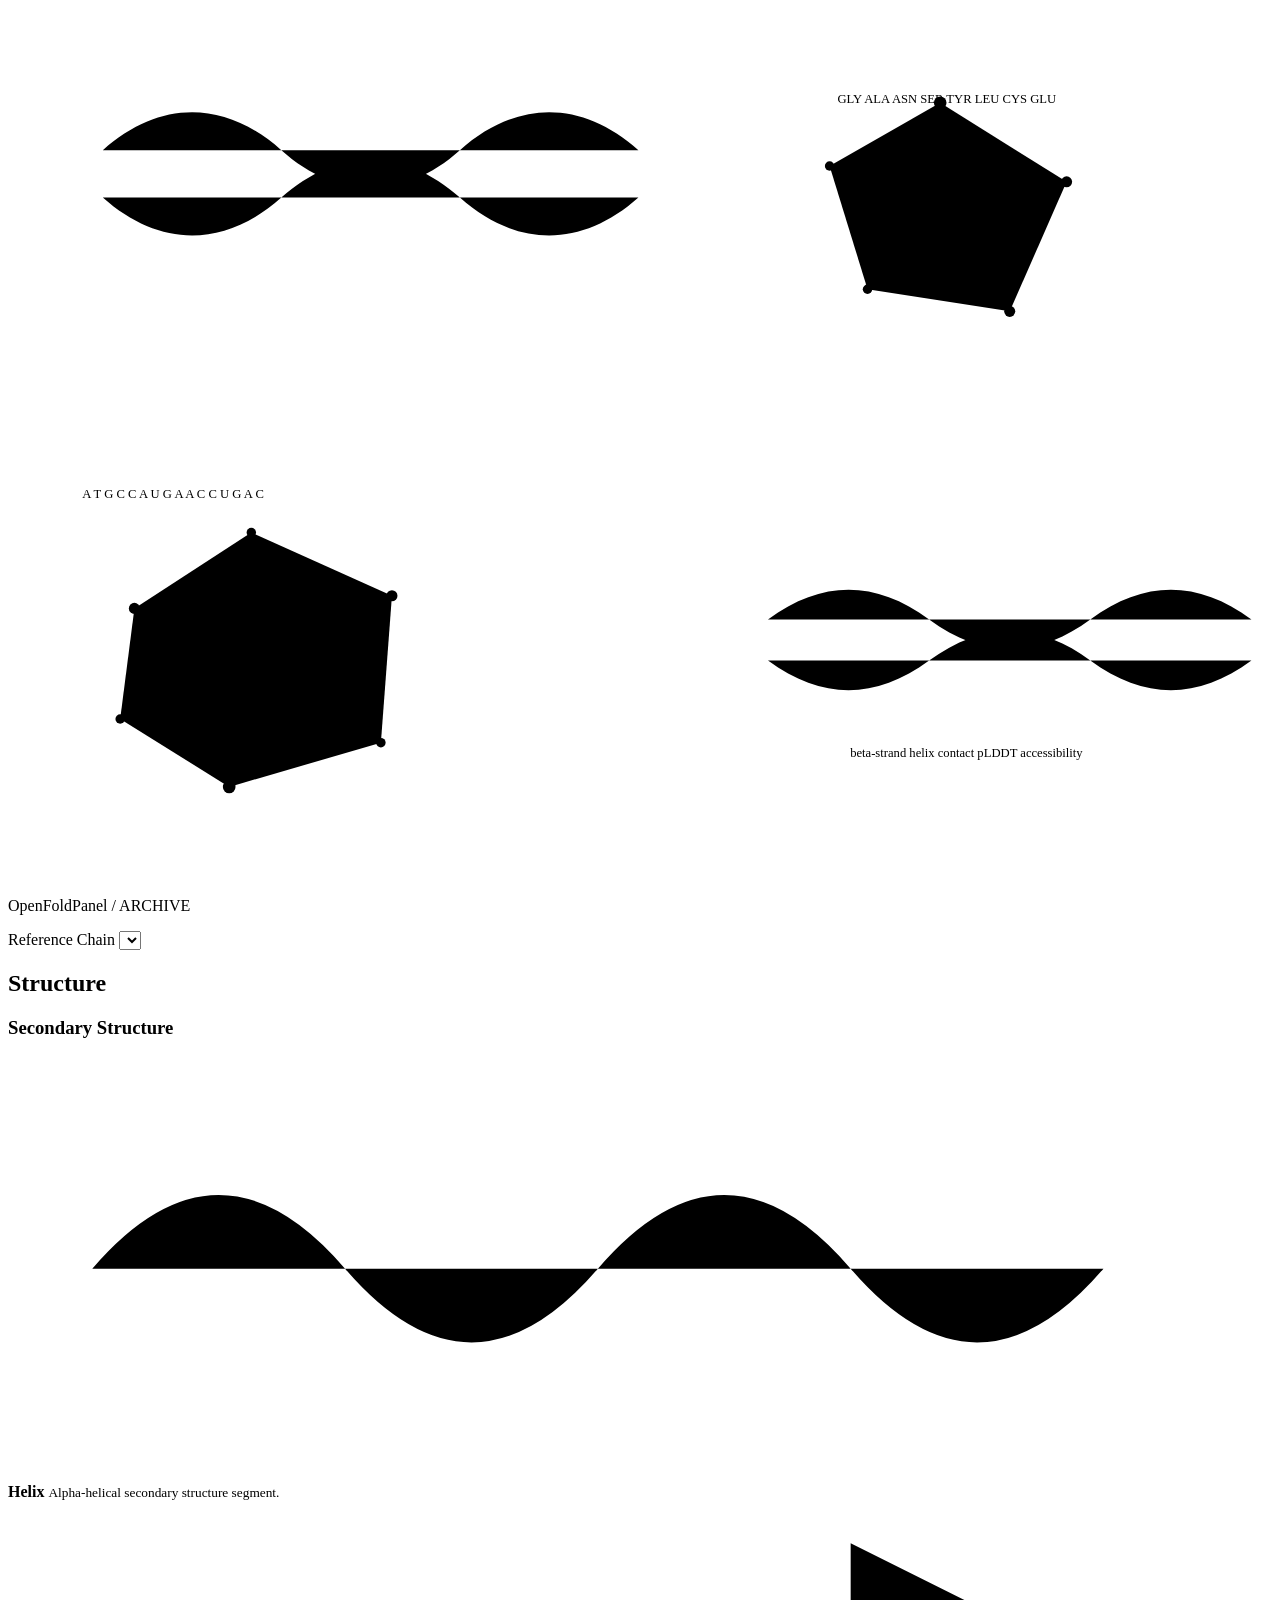
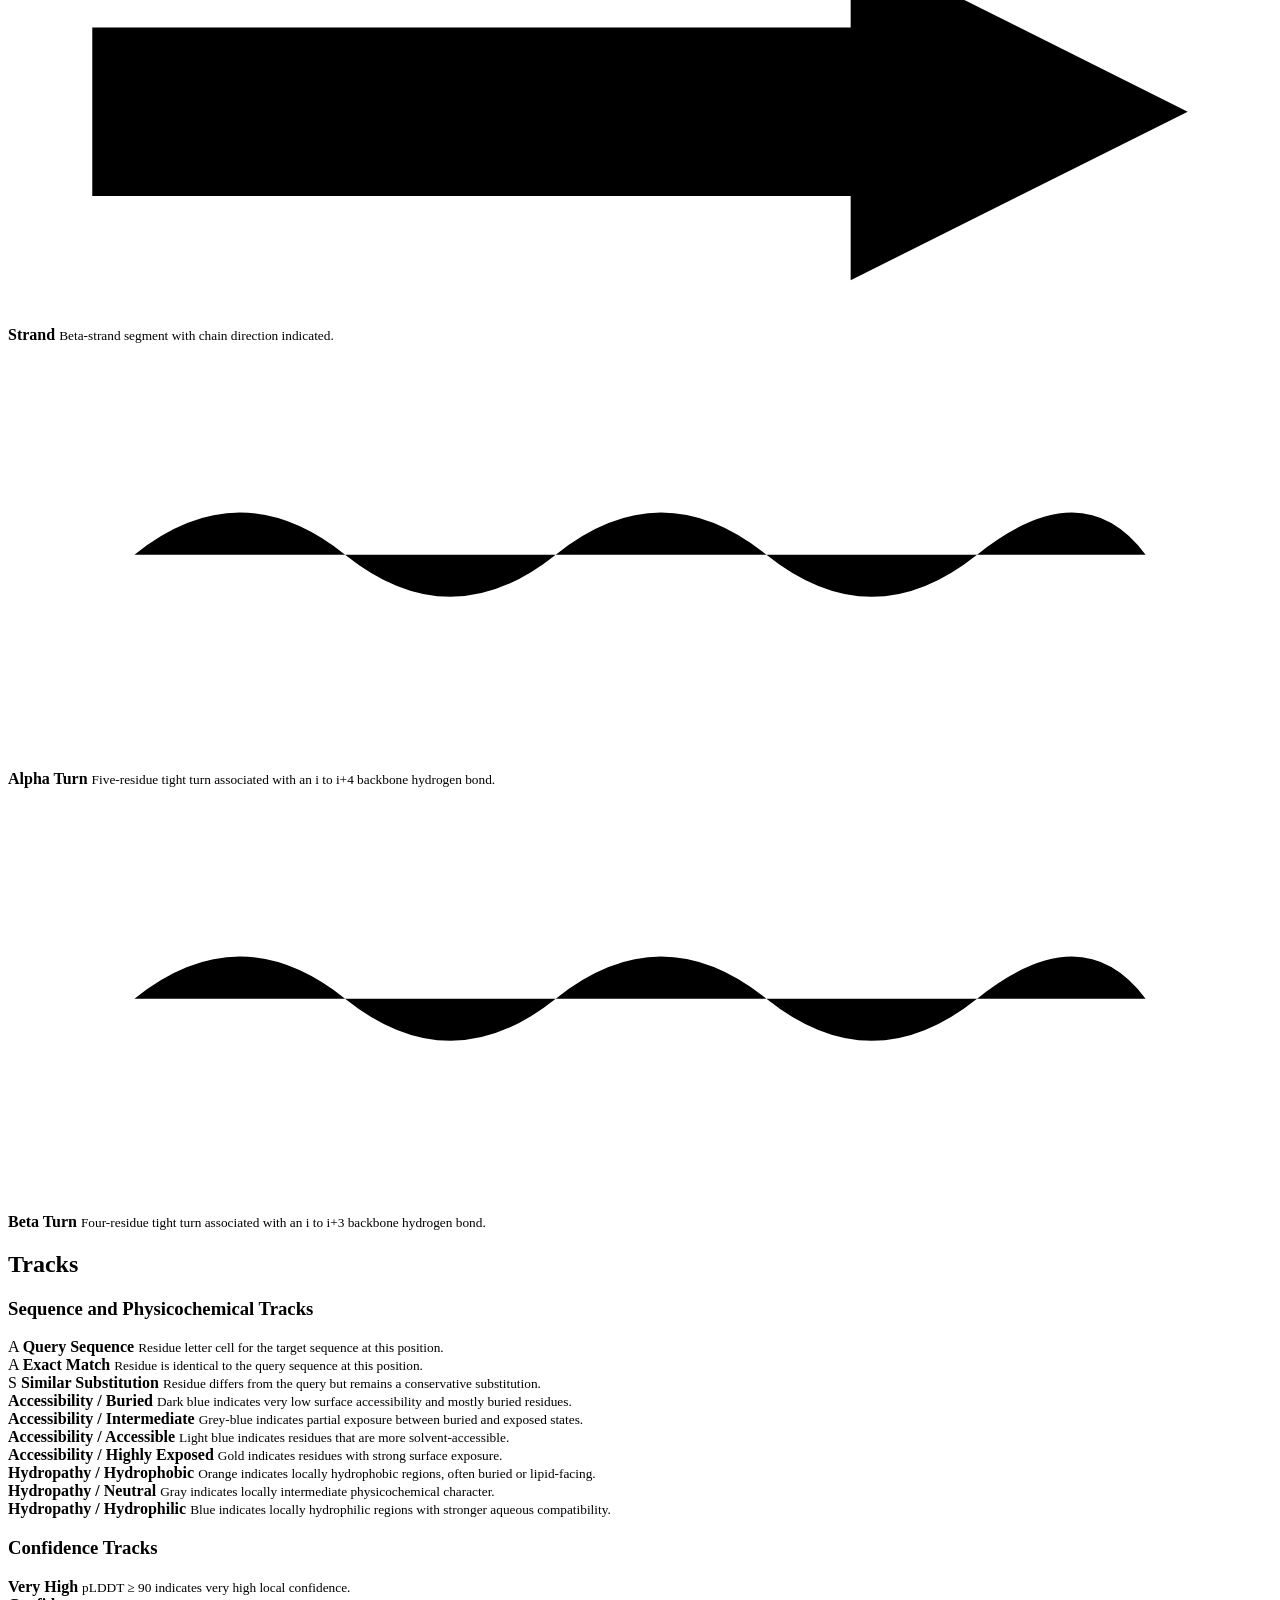
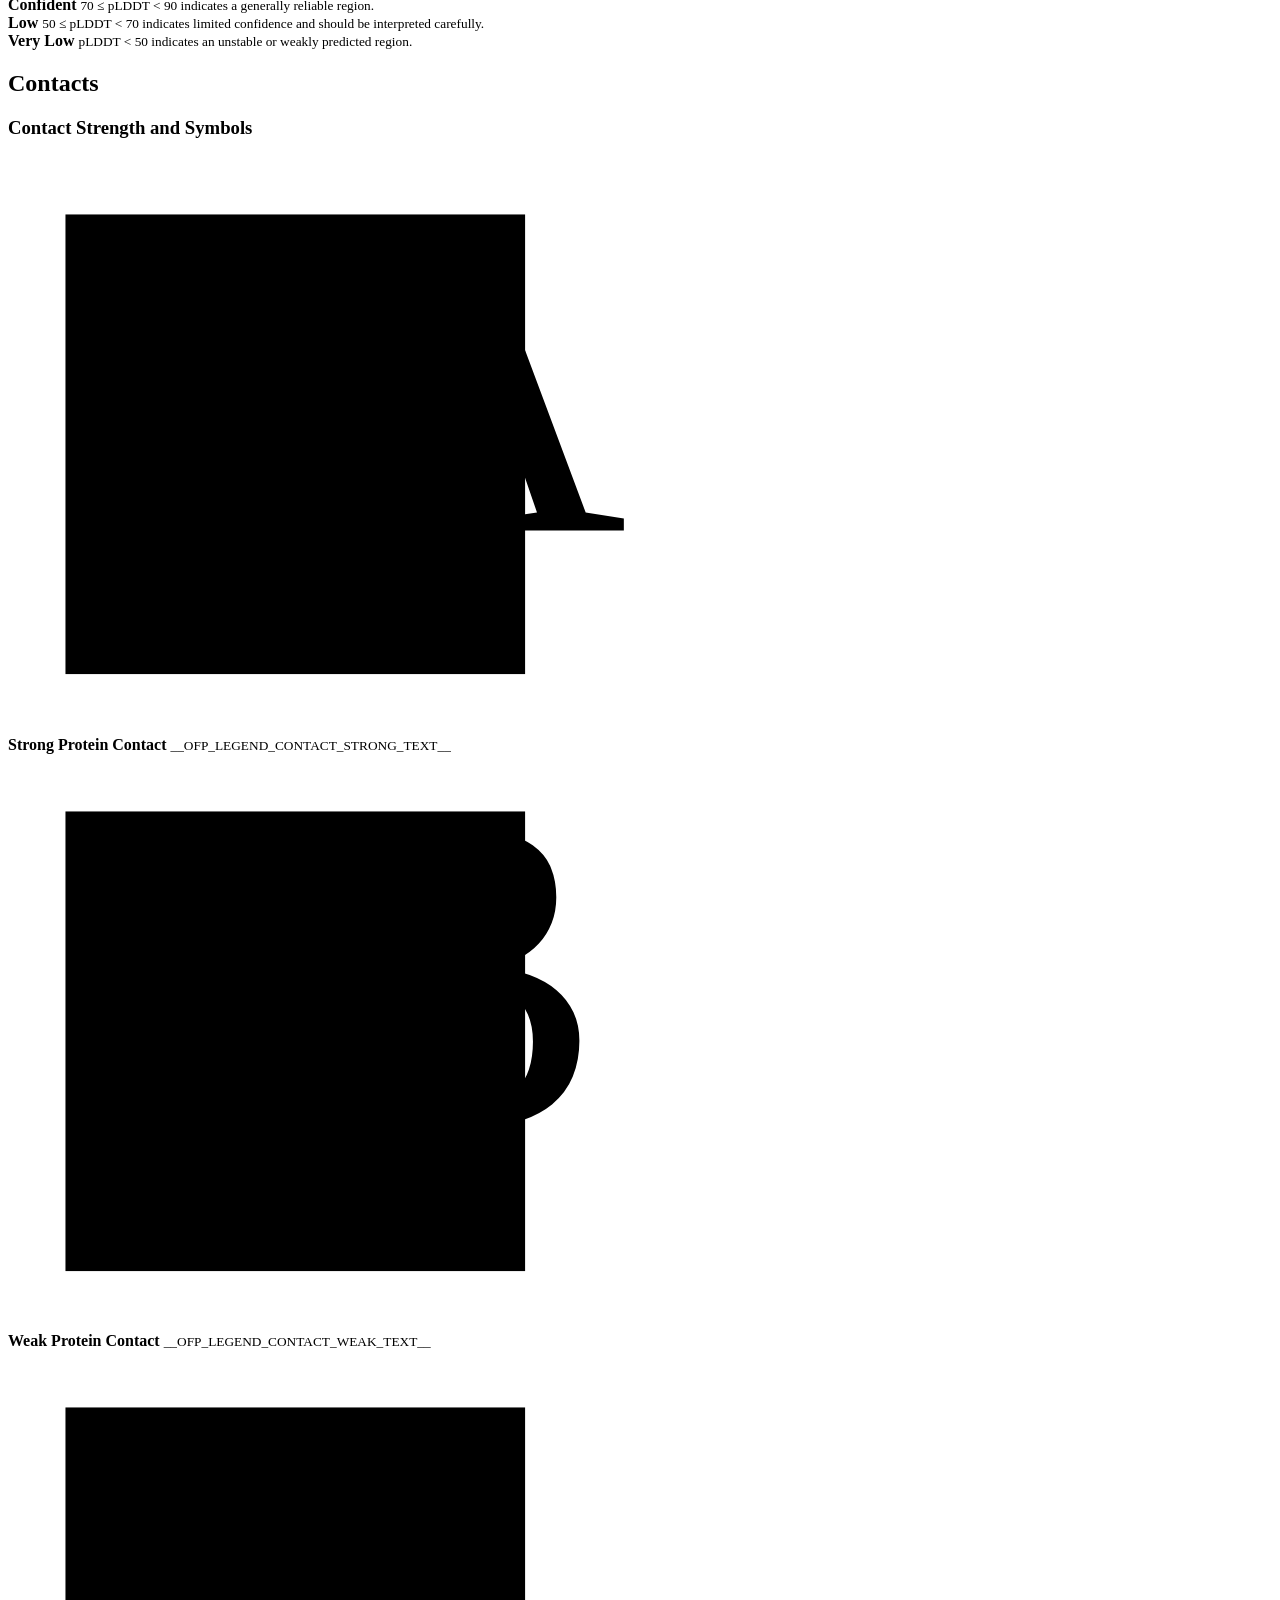
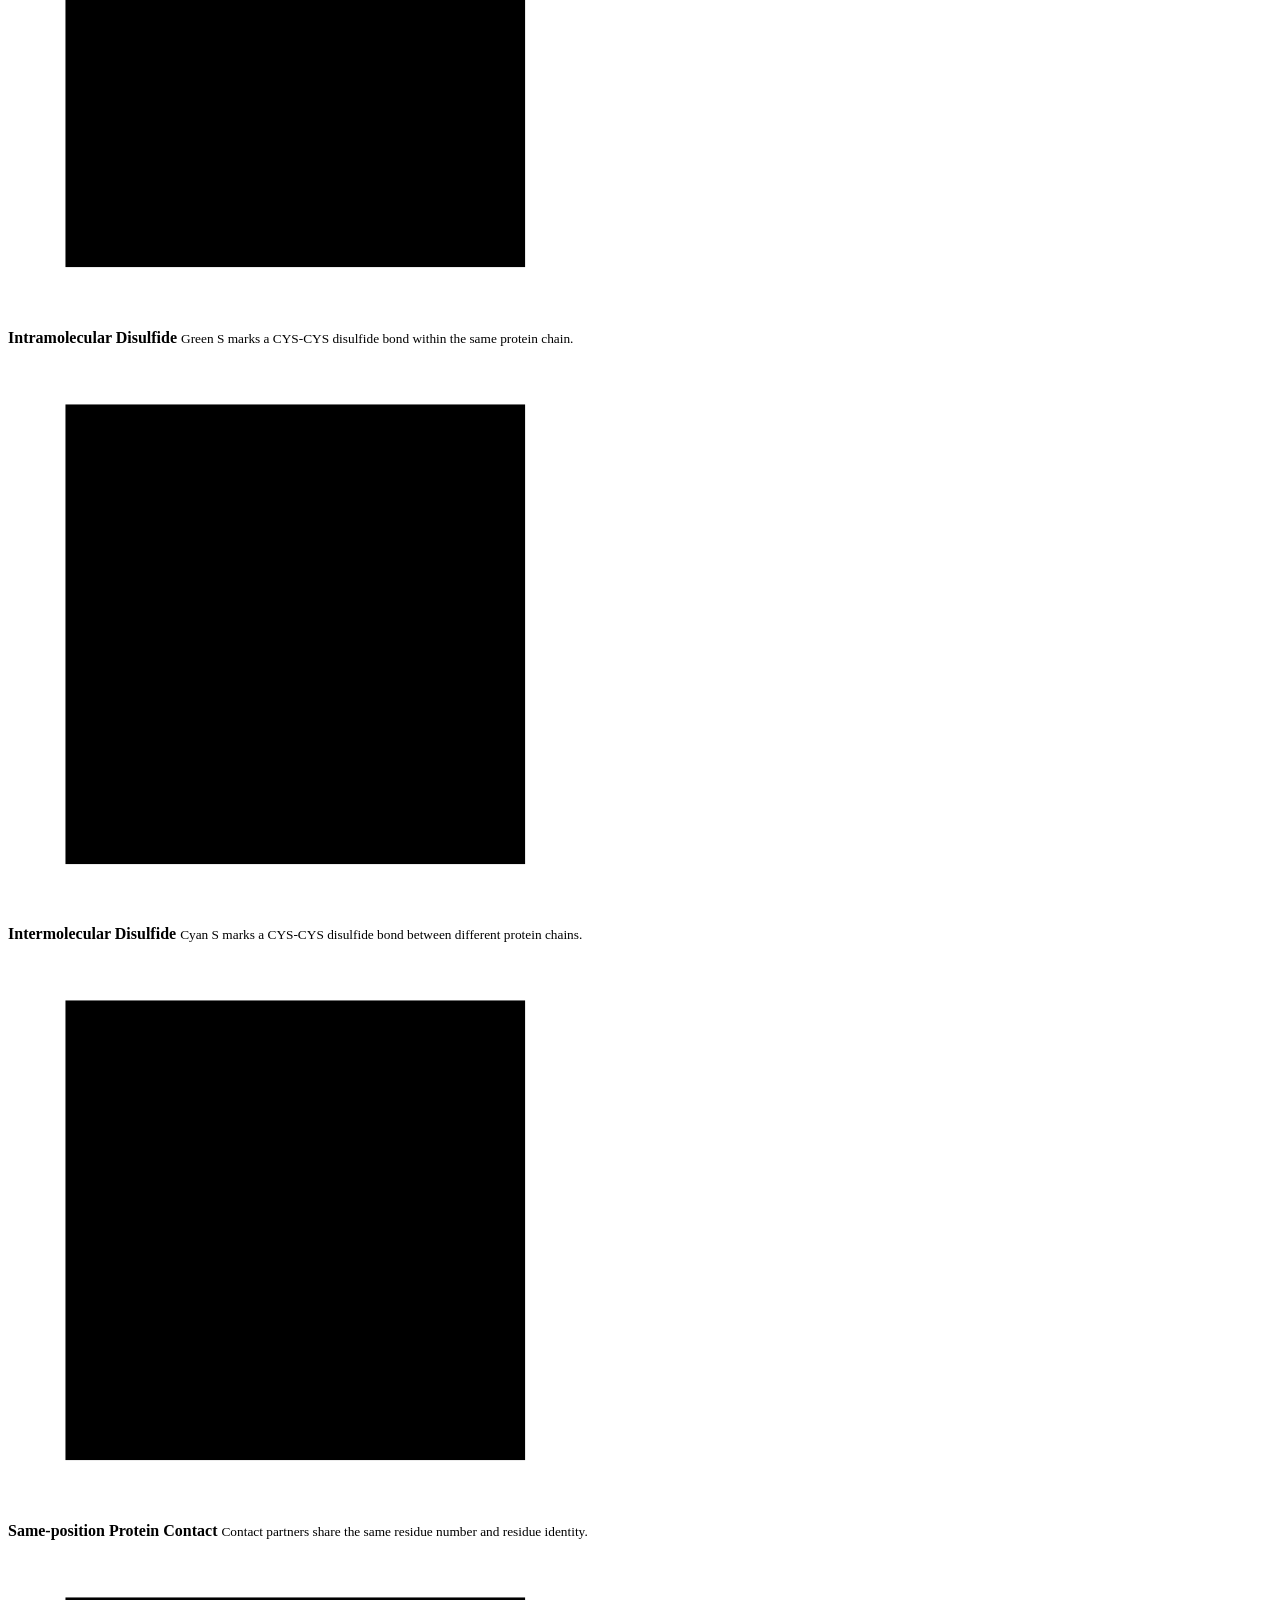
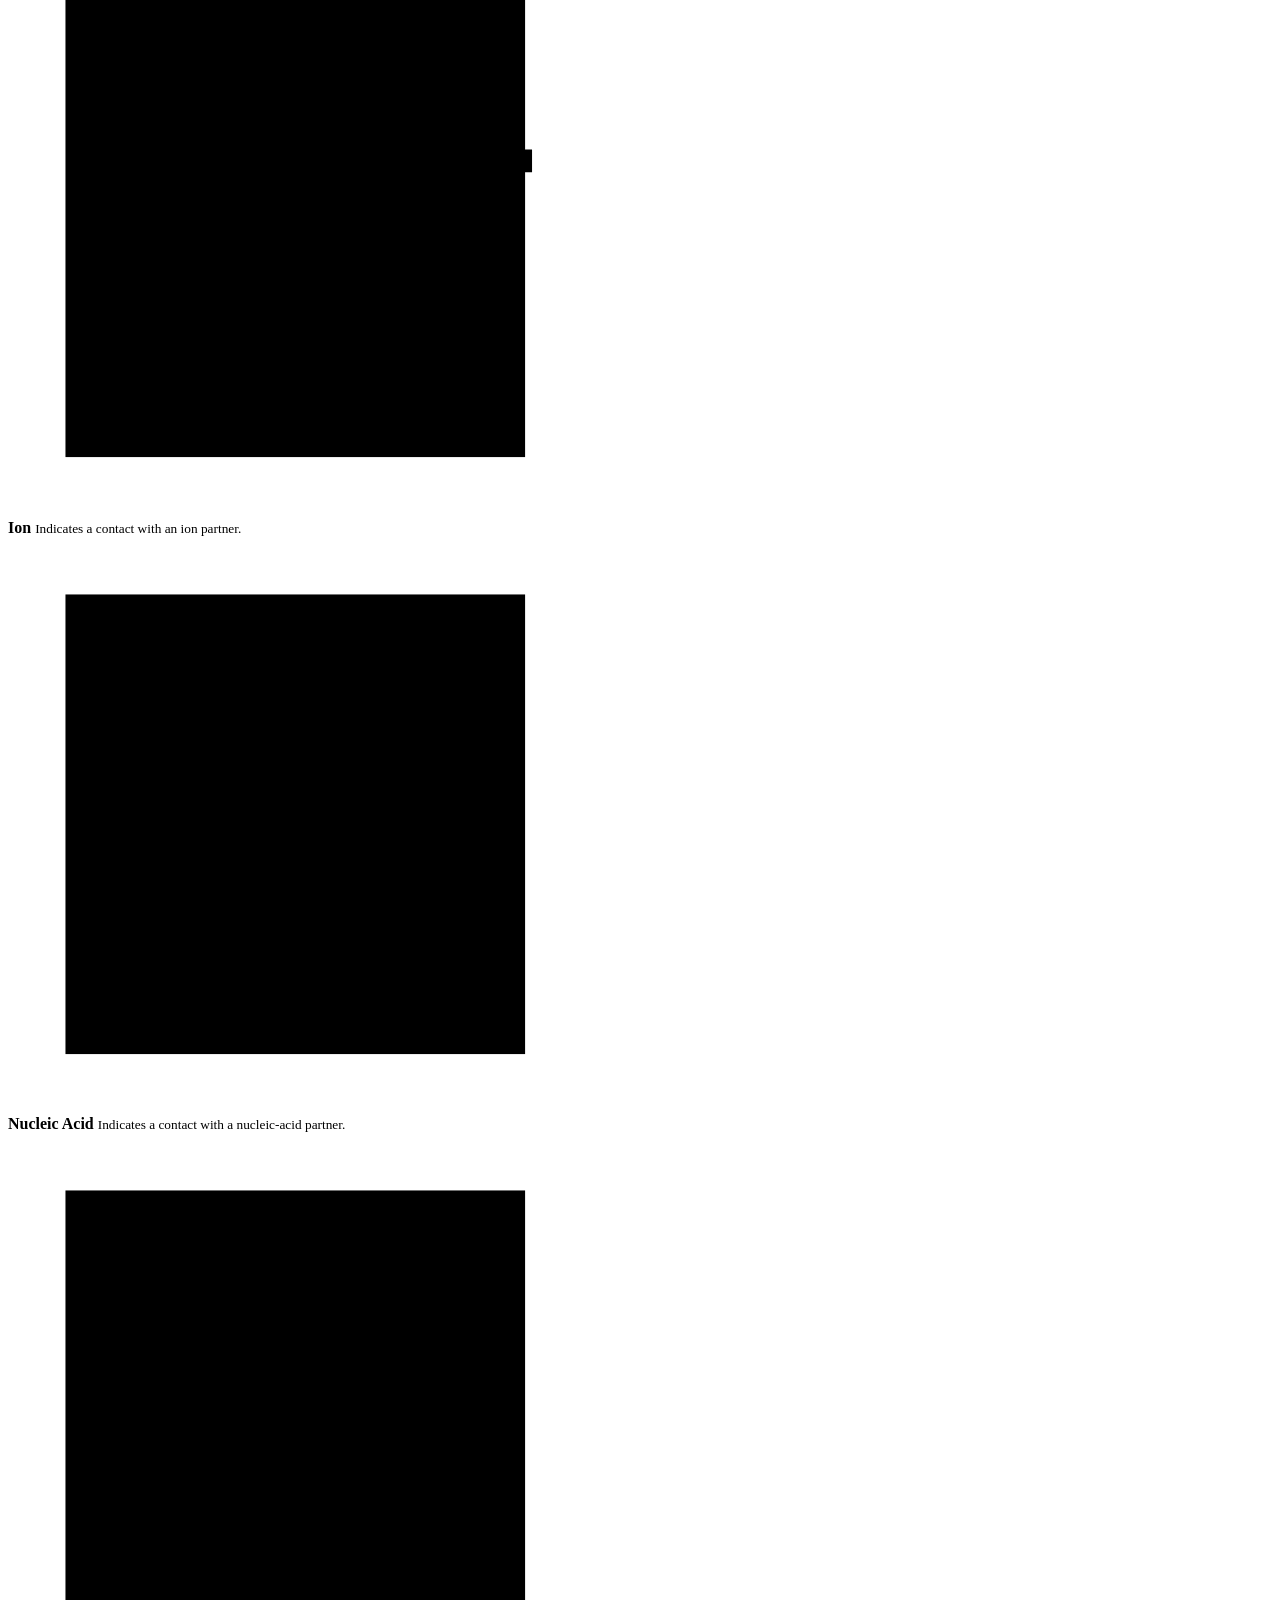
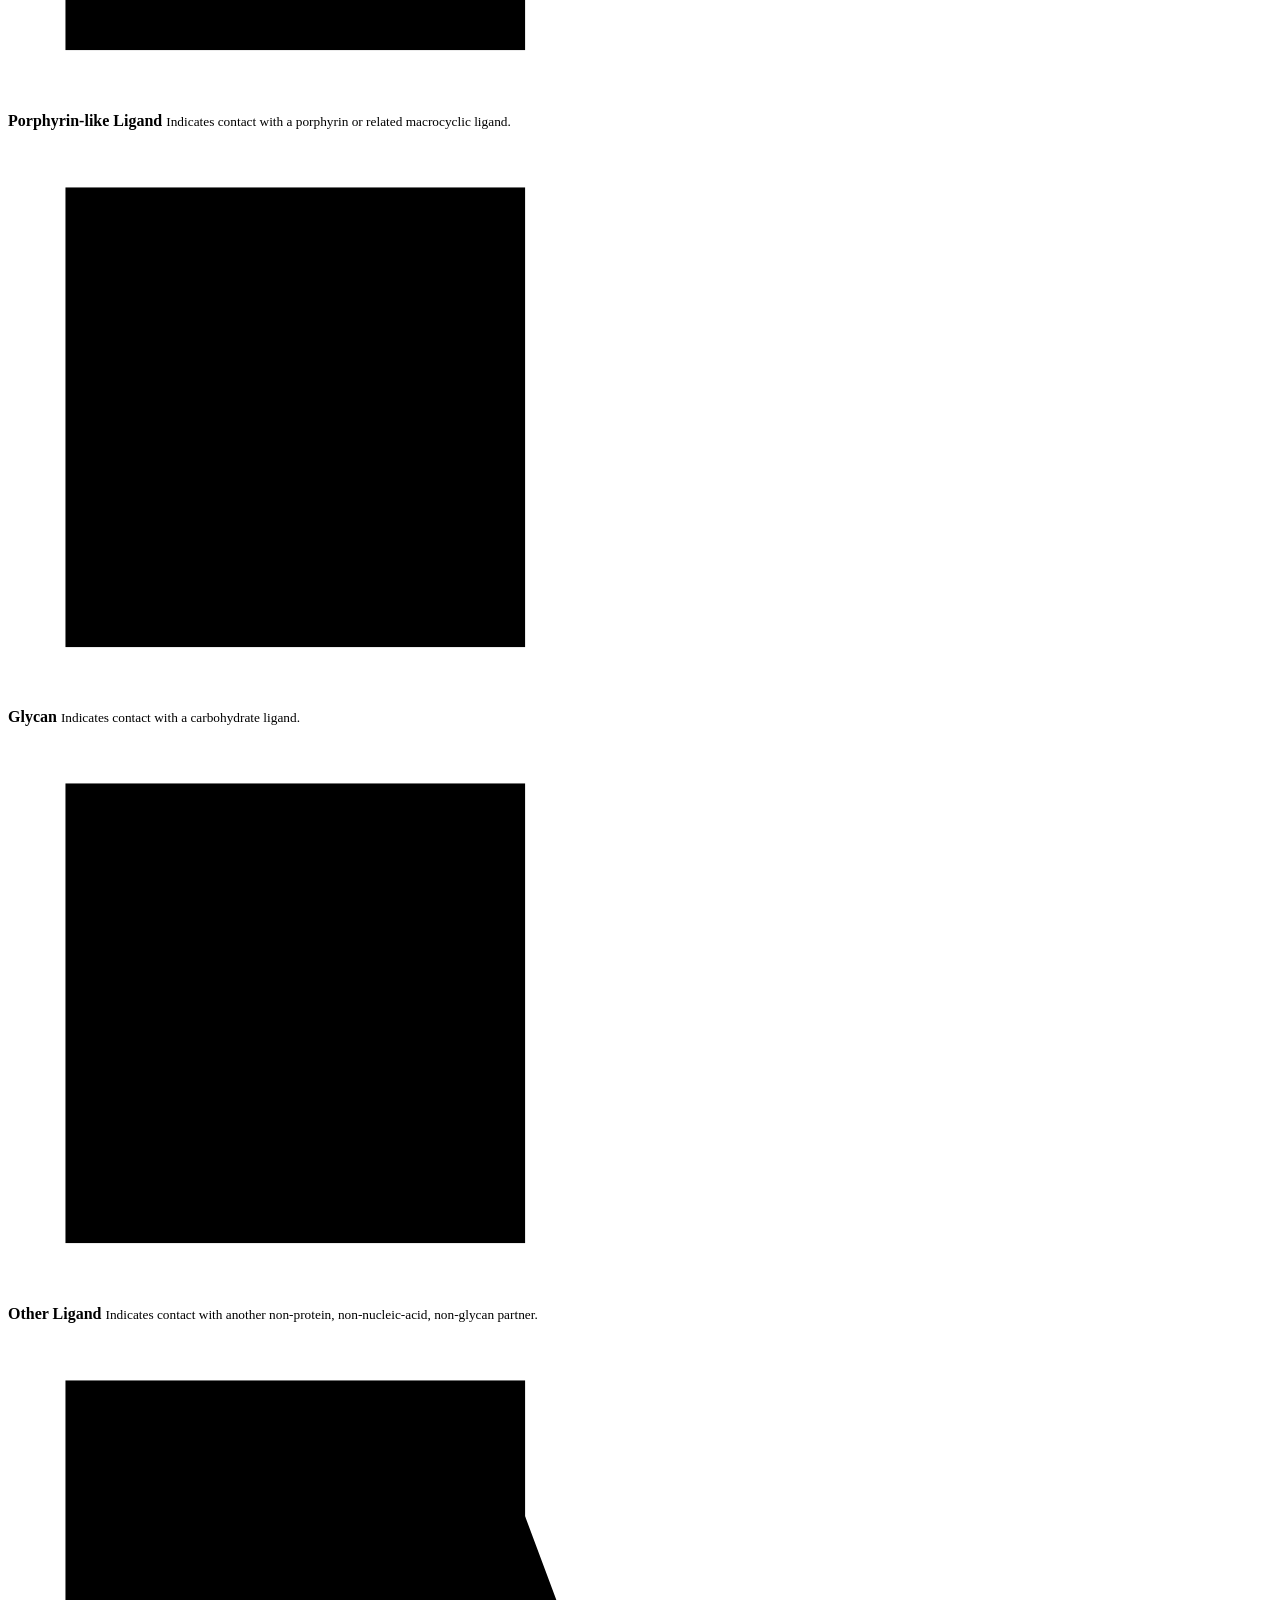
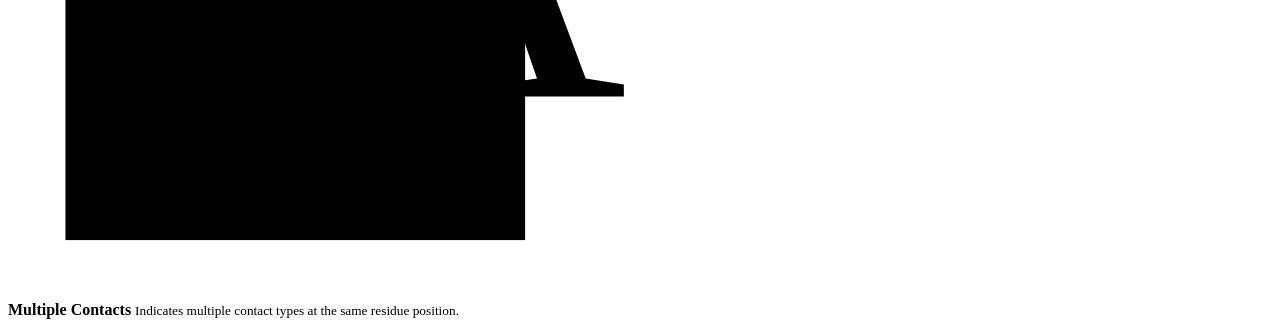
==== commit 047994e2: "add β turn" ====
--- a/src/openfoldpanel/UI/report.template.html
+++ b/src/openfoldpanel/UI/report.template.html
@@ -123,15 +123,26 @@
                             <small>Beta-strand segment with chain direction indicated.</small>
                           </span>
                         </div>
-                        <div class="ofp-legend-item legend-item" data-legend-kind="turn">
+                        <div class="ofp-legend-item legend-item" data-legend-kind="alpha-turn">
                           <span class="ofp-legend-symbol">
                             <svg viewBox="0 0 60 20" aria-hidden="true">
-                              <path class="ofp-legend-turn" d="M 6 10 Q 11 6 16 10 Q 21 14 26 10 Q 31 6 36 10 Q 41 14 46 10 Q 51 6 54 10" />
-                            </svg>
-                          </span>
-                          <span class="ofp-legend-copy">
-                            <strong>Turn</strong>
-                            <small>Turn region connecting distinct secondary structure elements.</small>
+                              <path class="ofp-legend-alpha-turn" d="M 6 10 Q 11 6 16 10 Q 21 14 26 10 Q 31 6 36 10 Q 41 14 46 10 Q 51 6 54 10" />
+                            </svg>
+                          </span>
+                          <span class="ofp-legend-copy">
+                            <strong>Alpha Turn</strong>
+                            <small>Five-residue tight turn associated with an i to i+4 backbone hydrogen bond.</small>
+                          </span>
+                        </div>
+                        <div class="ofp-legend-item legend-item" data-legend-kind="beta-turn">
+                          <span class="ofp-legend-symbol">
+                            <svg viewBox="0 0 60 20" aria-hidden="true">
+                              <path class="ofp-legend-beta-turn" d="M 6 10 Q 11 6 16 10 Q 21 14 26 10 Q 31 6 36 10 Q 41 14 46 10 Q 51 6 54 10" />
+                            </svg>
+                          </span>
+                          <span class="ofp-legend-copy">
+                            <strong>Beta Turn</strong>
+                            <small>Four-residue tight turn associated with an i to i+3 backbone hydrogen bond.</small>
                           </span>
                         </div>
                       </div>
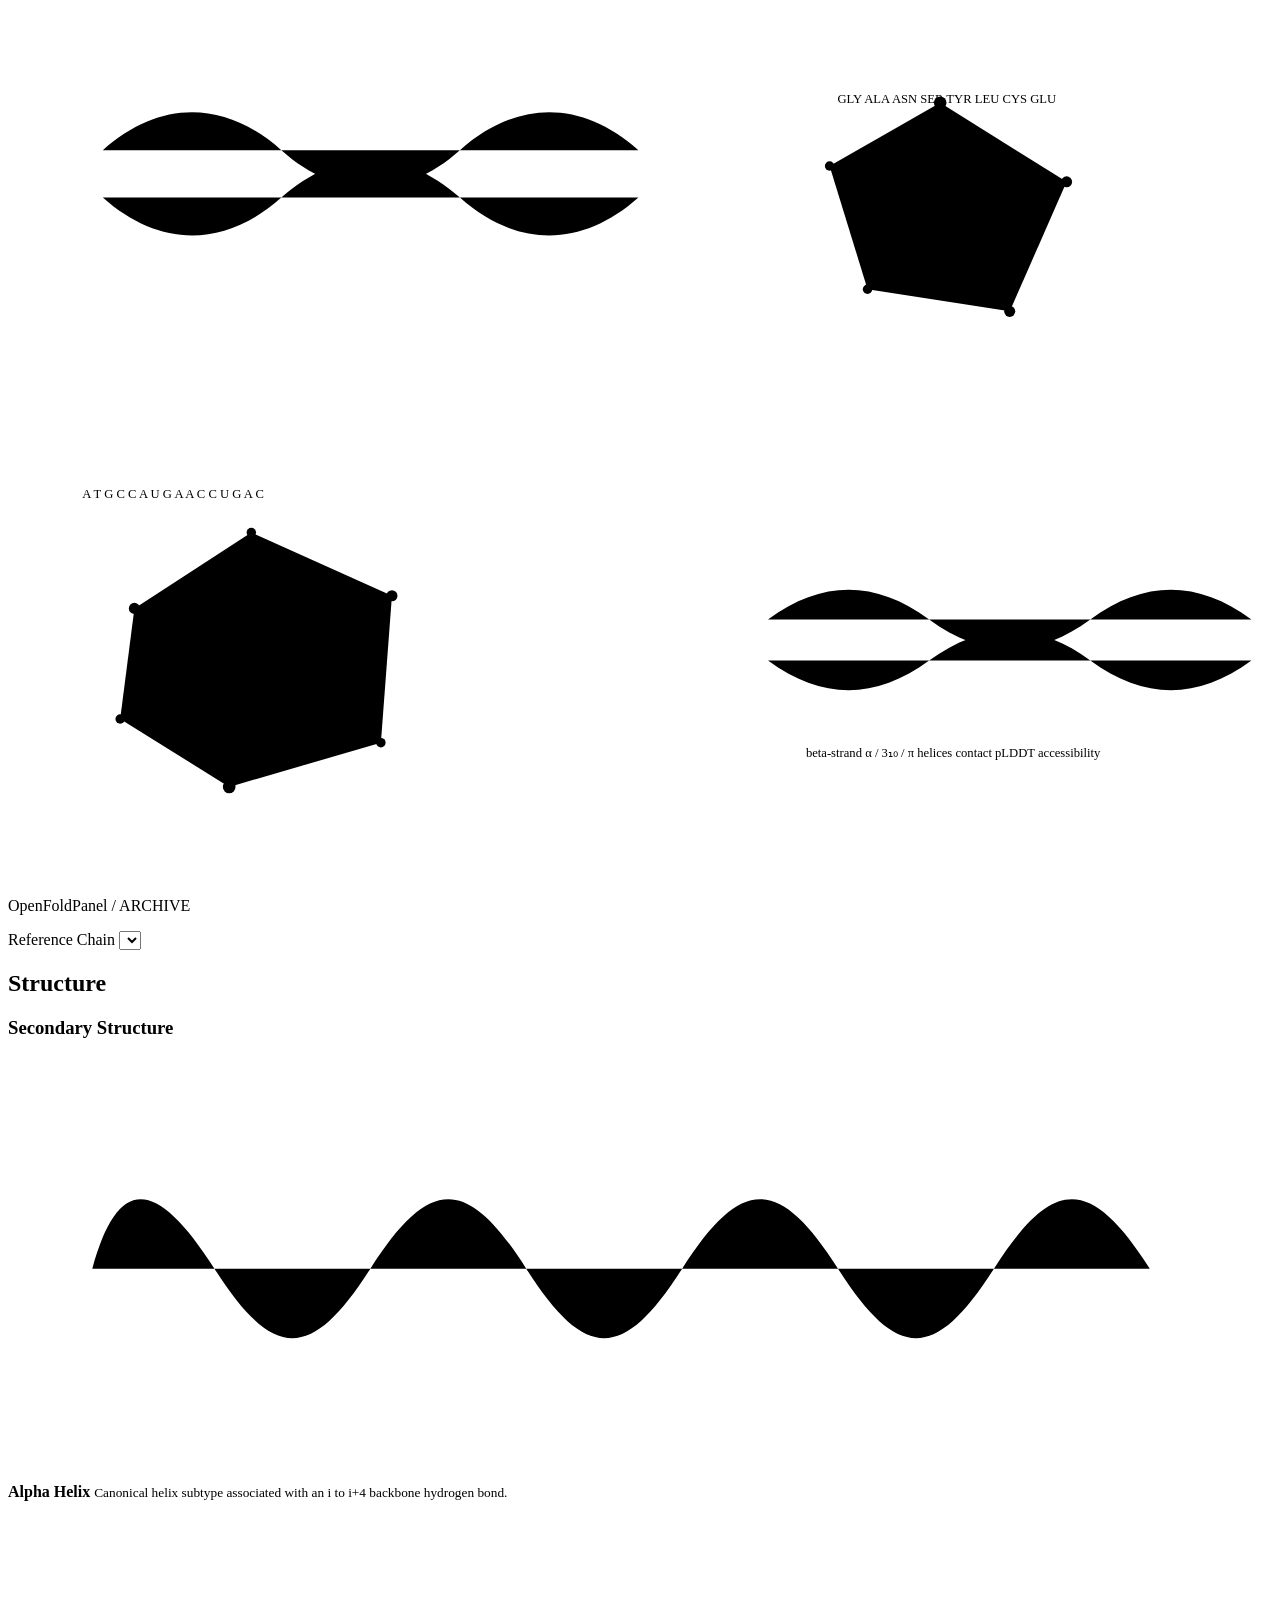
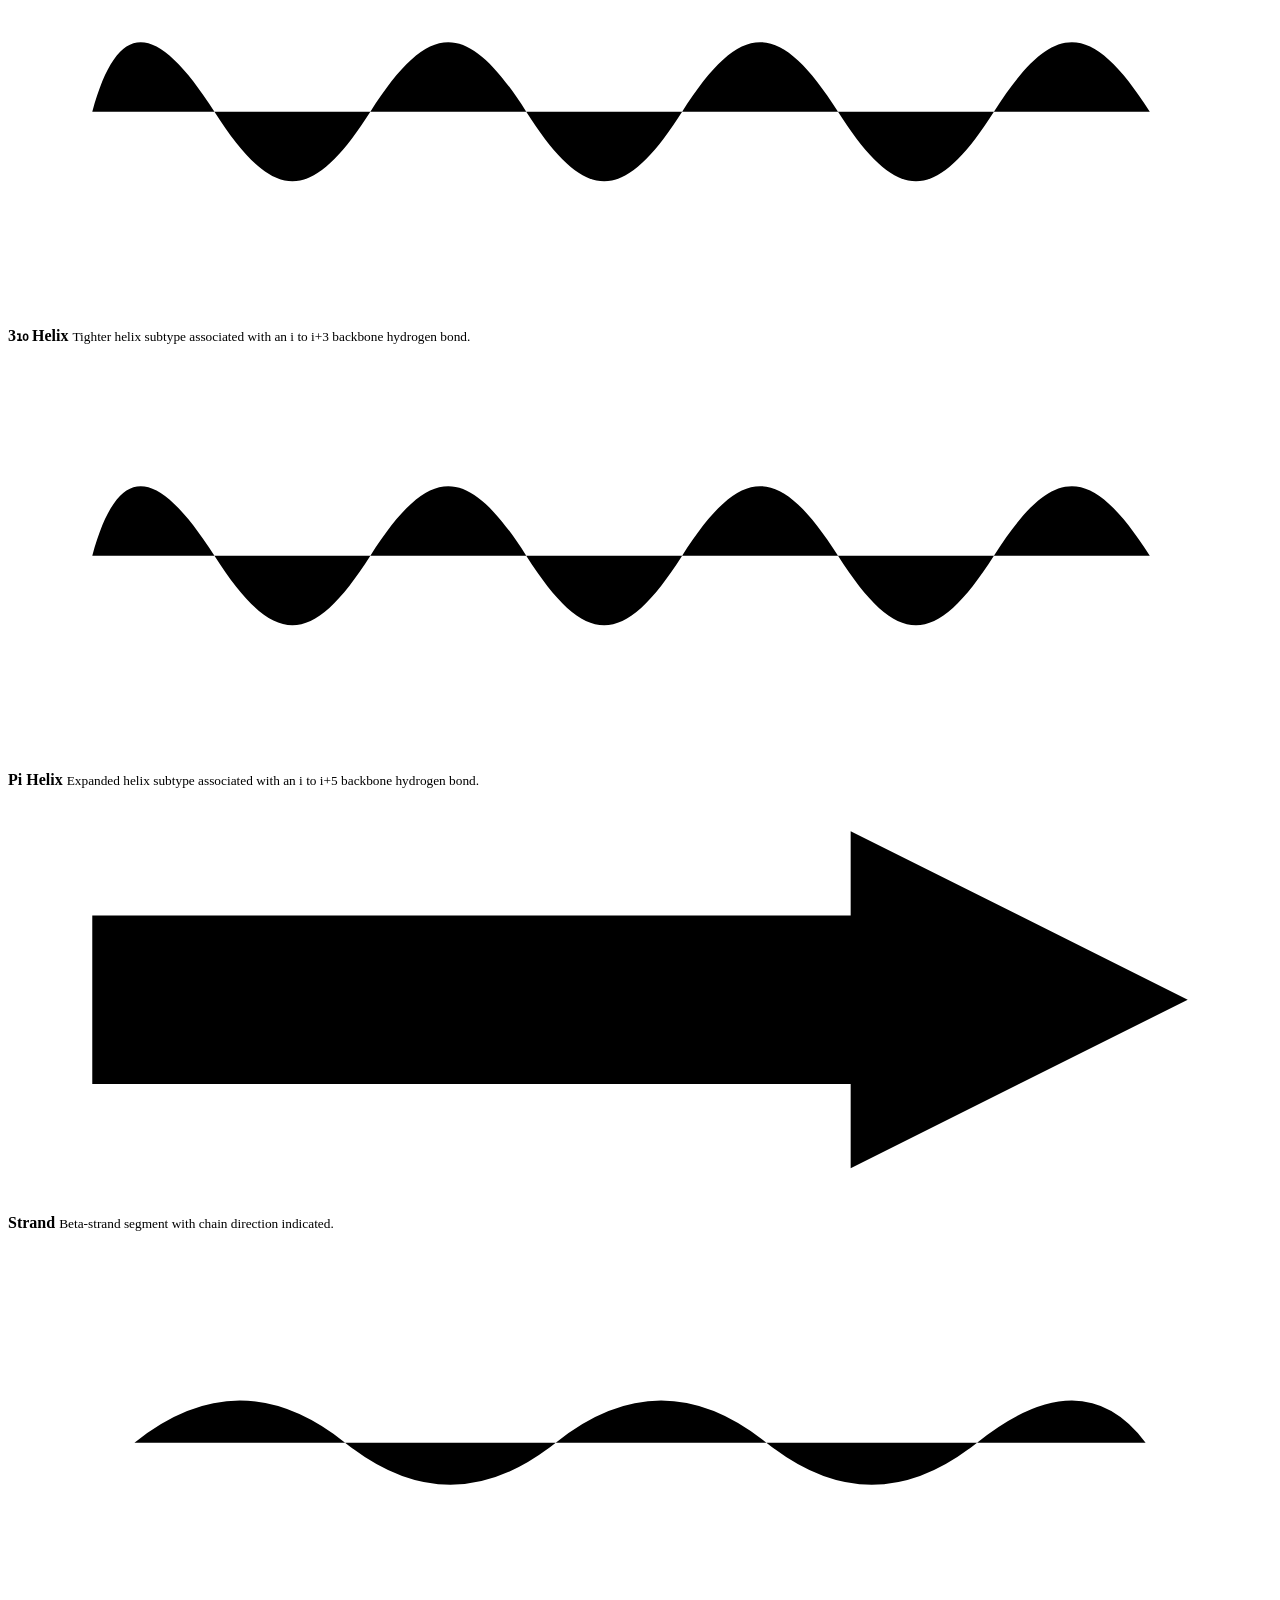
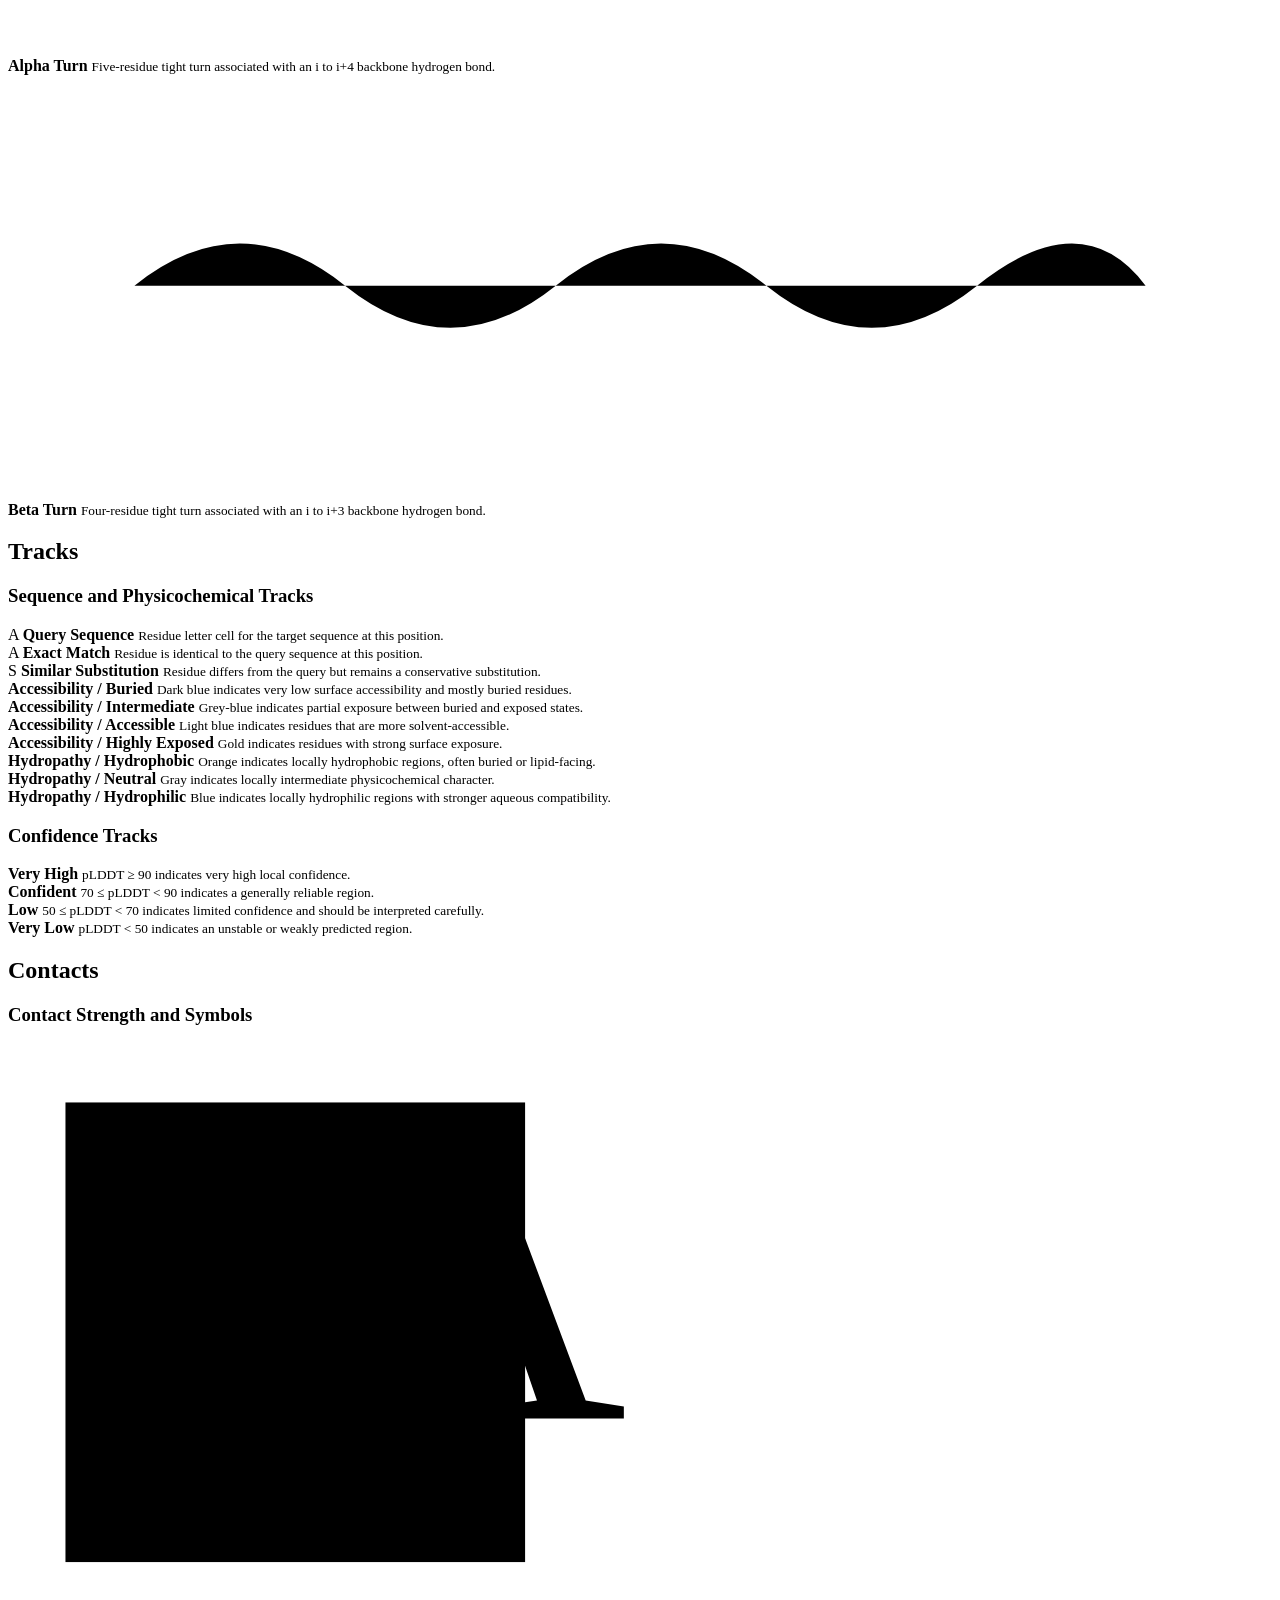
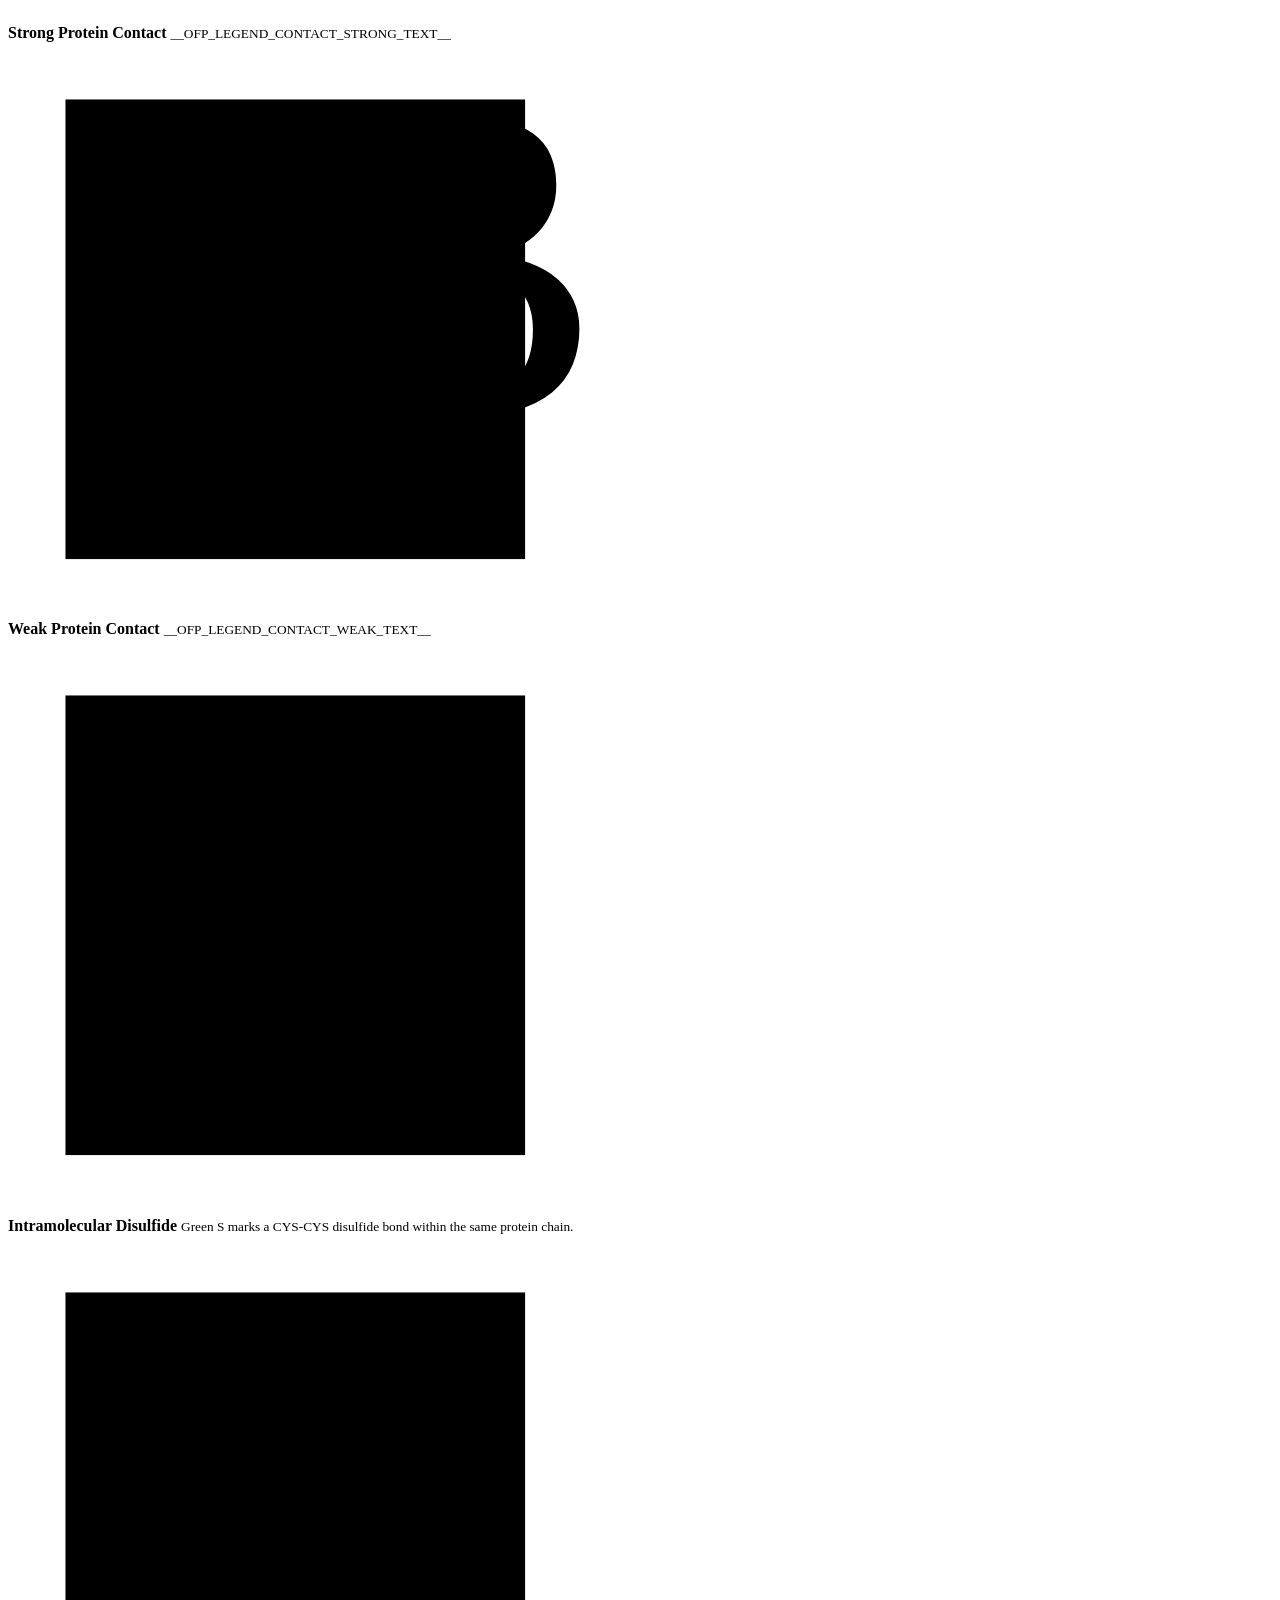
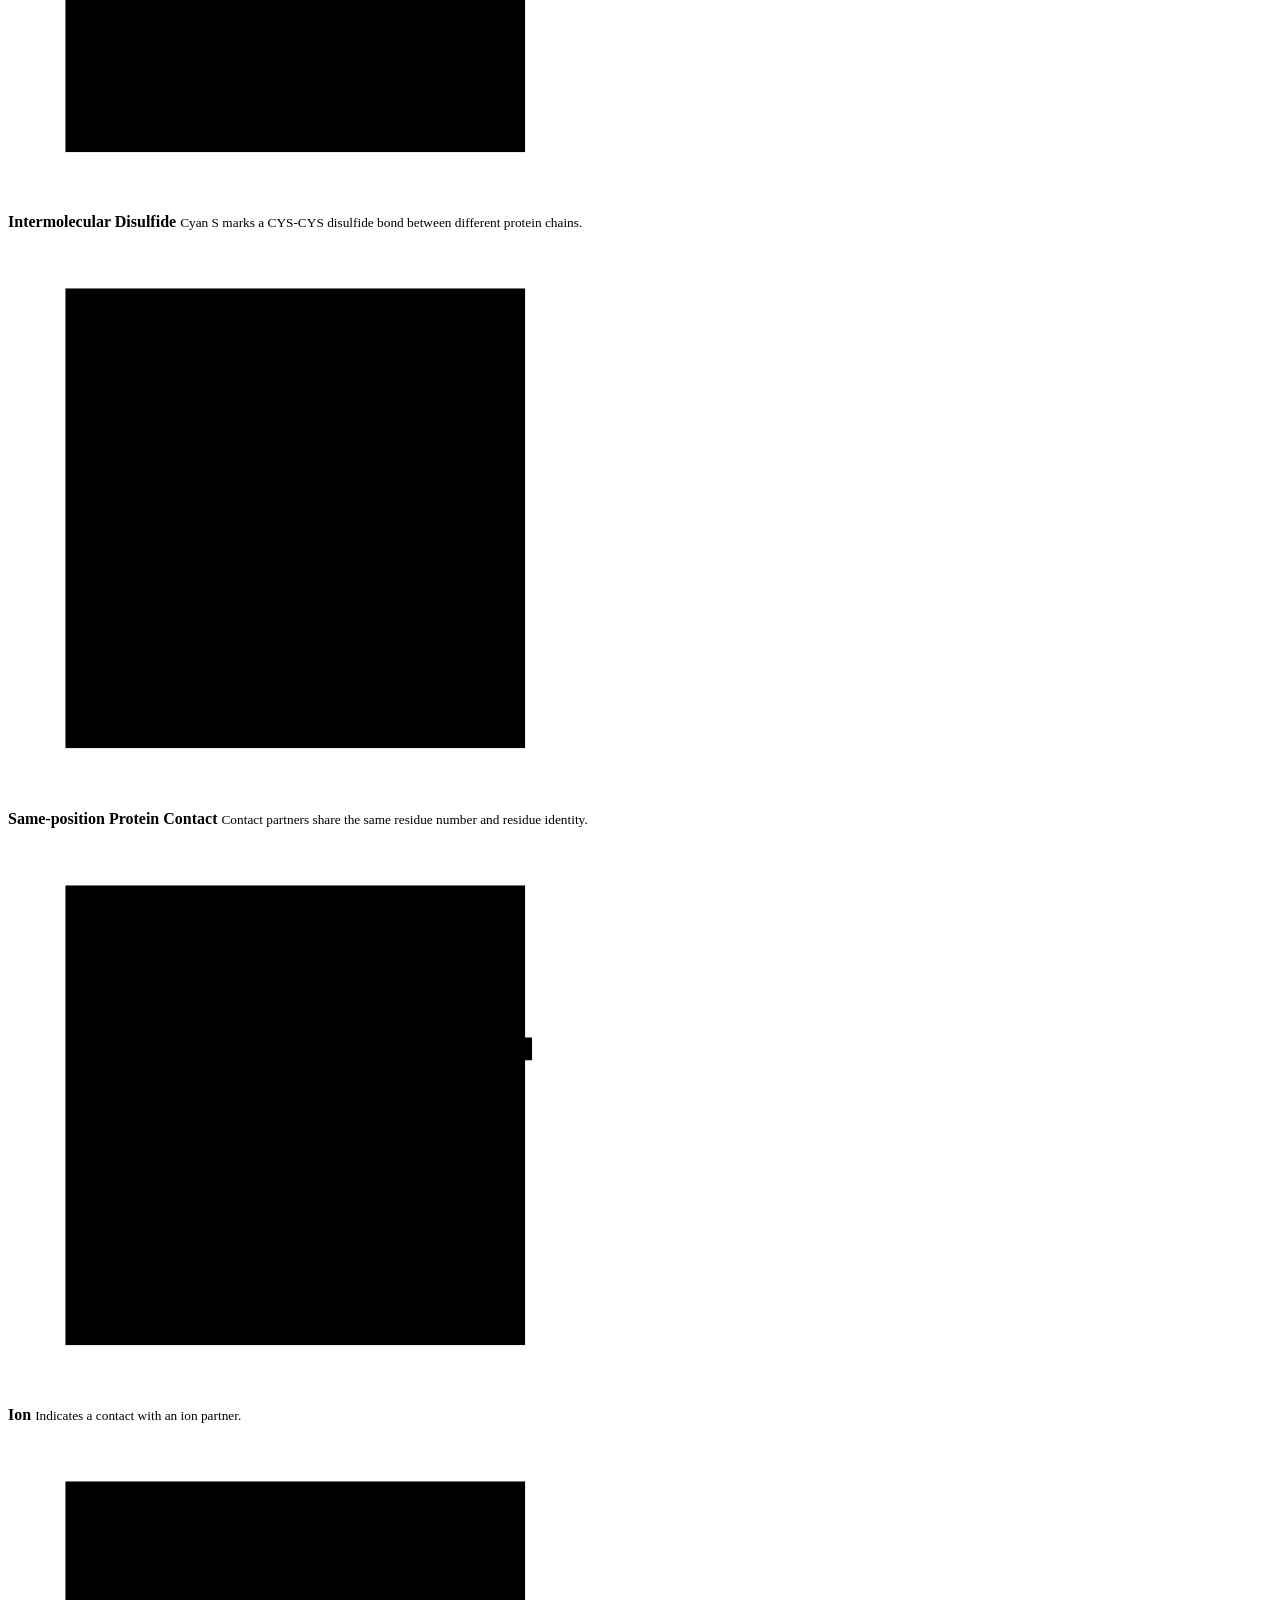
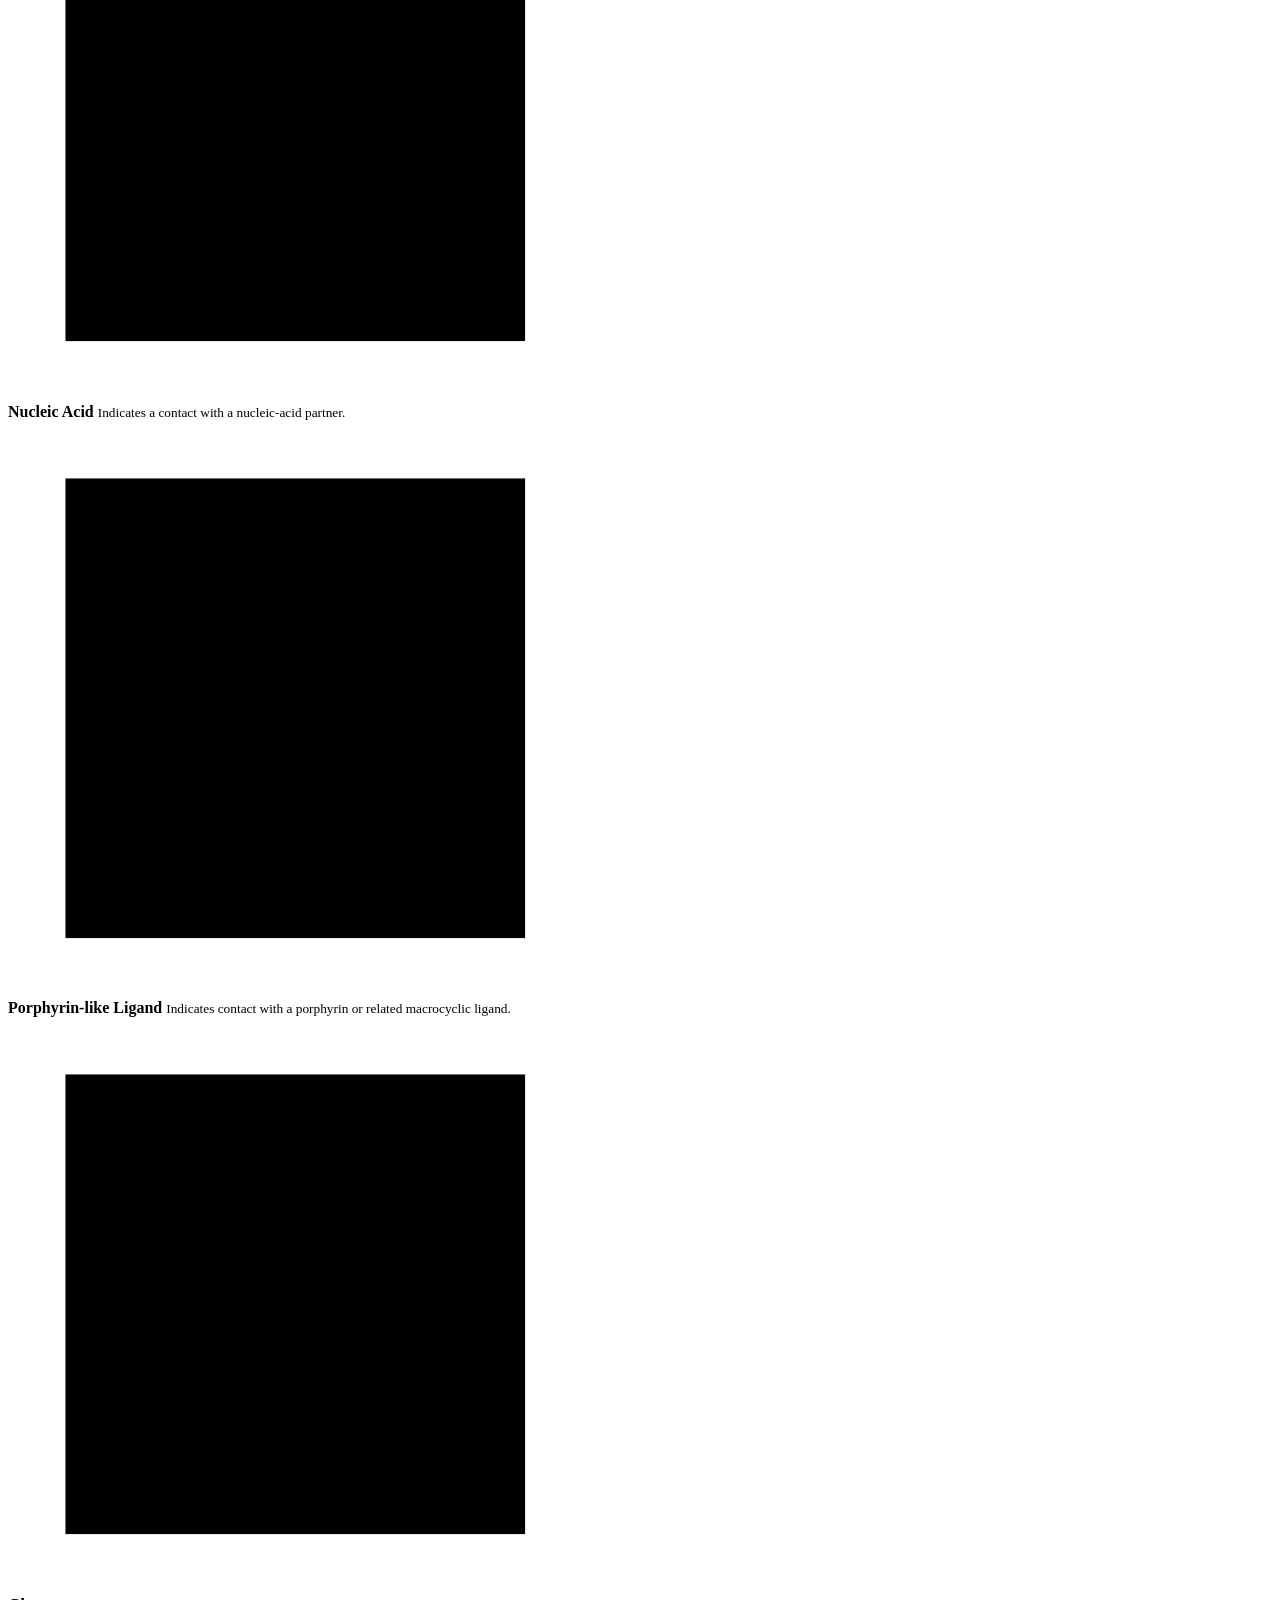
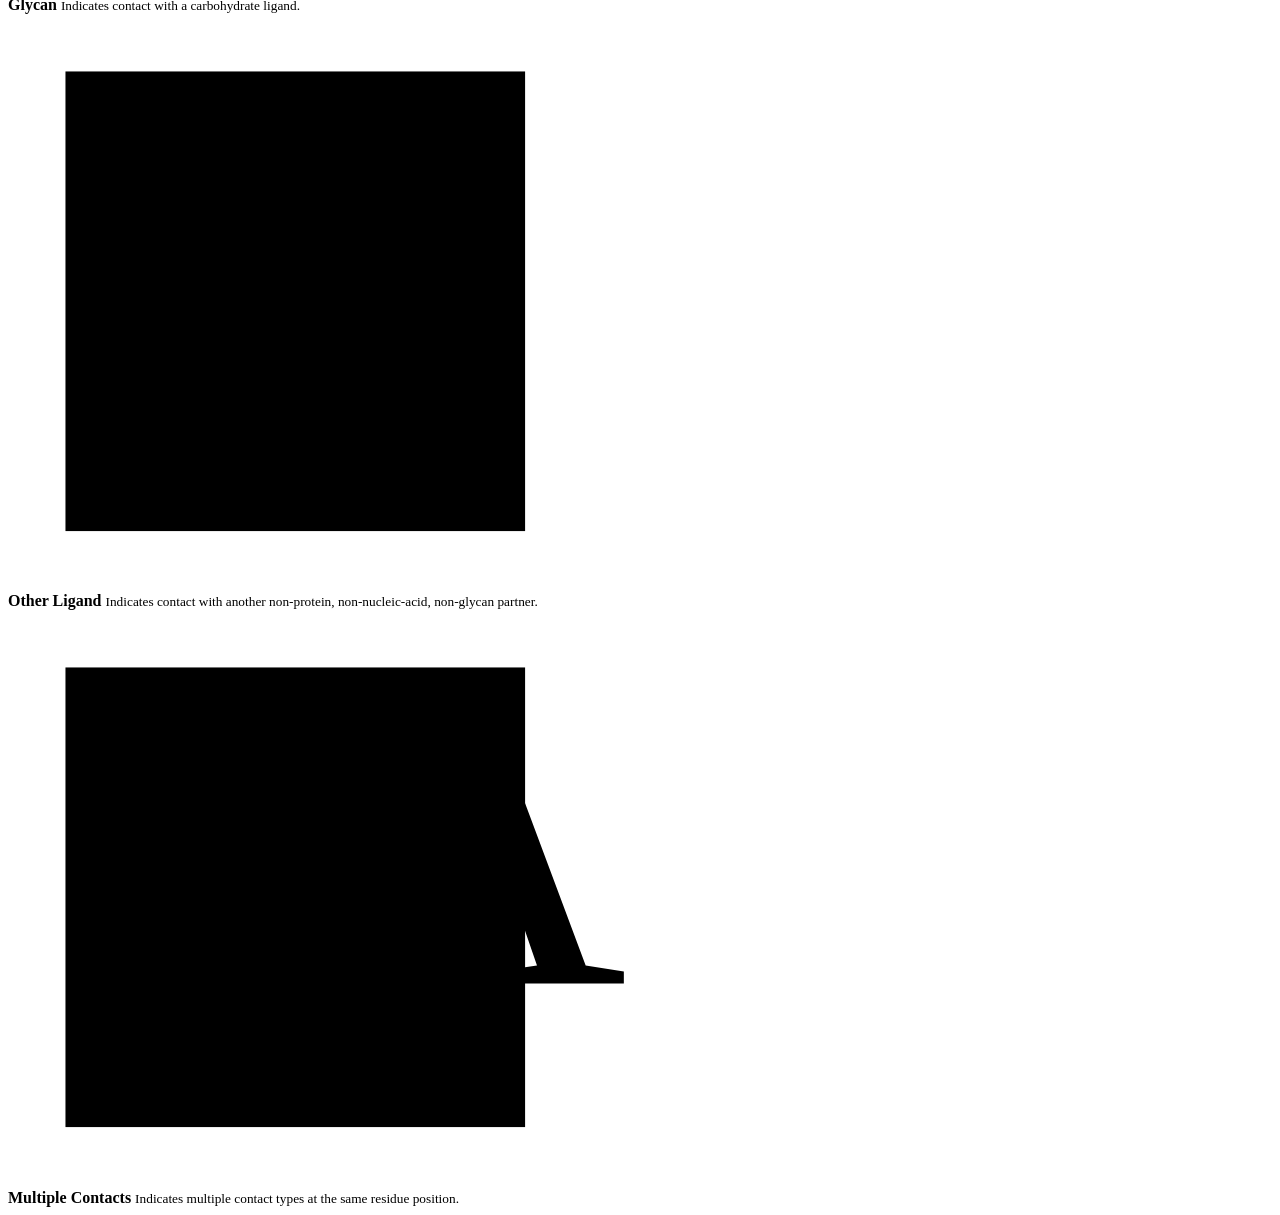
==== commit 76e43f6d: "add alpha_helix / three_ten_helix / pi_helix" ====
--- a/src/openfoldpanel/UI/report.template.html
+++ b/src/openfoldpanel/UI/report.template.html
@@ -48,7 +48,7 @@
         <g class="ofp-atmosphere__sequence">
           <text x="1050" y="120">GLY  ALA  ASN  SER  TYR  LEU  CYS  GLU</text>
           <text x="94" y="620">A T G C C A U G A A C C U G A C</text>
-          <text x="1066" y="948">beta-strand  helix  contact  pLDDT  accessibility</text>
+          <text x="1010" y="948">beta-strand  α / 3₁₀ / π helices  contact  pLDDT  accessibility</text>
         </g>
         <g class="ofp-atmosphere__guides">
           <line x1="86" y1="128" x2="510" y2="128" />
@@ -101,15 +101,37 @@
                     <section class="ofp-legend-group legend-group">
                       <h3 class="ofp-legend-group-title legend-group-title">Secondary Structure</h3>
                       <div class="ofp-legend-items legend-items">
-                        <div class="ofp-legend-item legend-item" data-legend-kind="helix">
+                        <div class="ofp-legend-item legend-item" data-legend-kind="alpha-helix">
                           <span class="ofp-legend-symbol">
                             <svg viewBox="0 0 60 20" aria-hidden="true">
-                              <path class="ofp-legend-helix" d="M 4 10 Q 10 3 16 10 Q 22 17 28 10 Q 34 3 40 10 Q 46 17 52 10" />
-                            </svg>
-                          </span>
-                          <span class="ofp-legend-copy">
-                            <strong>Helix</strong>
-                            <small>Alpha-helical secondary structure segment.</small>
+                              <path class="ofp-legend-alpha-helix" d="M 4 10 C 5.2 5.6 7.0 5.6 9.8 10 C 12.6 14.4 14.4 14.4 17.2 10 C 20.0 5.6 21.8 5.6 24.6 10 C 27.4 14.4 29.2 14.4 32.0 10 C 34.8 5.6 36.6 5.6 39.4 10 C 42.2 14.4 44.0 14.4 46.8 10 C 49.6 5.6 51.4 5.6 54.2 10" />
+                            </svg>
+                          </span>
+                          <span class="ofp-legend-copy">
+                            <strong>Alpha Helix</strong>
+                            <small>Canonical helix subtype associated with an i to i+4 backbone hydrogen bond.</small>
+                          </span>
+                        </div>
+                        <div class="ofp-legend-item legend-item" data-legend-kind="three-ten-helix">
+                          <span class="ofp-legend-symbol">
+                            <svg viewBox="0 0 60 20" aria-hidden="true">
+                              <path class="ofp-legend-three-ten-helix" d="M 4 10 C 5.2 5.6 7.0 5.6 9.8 10 C 12.6 14.4 14.4 14.4 17.2 10 C 20.0 5.6 21.8 5.6 24.6 10 C 27.4 14.4 29.2 14.4 32.0 10 C 34.8 5.6 36.6 5.6 39.4 10 C 42.2 14.4 44.0 14.4 46.8 10 C 49.6 5.6 51.4 5.6 54.2 10" />
+                            </svg>
+                          </span>
+                          <span class="ofp-legend-copy">
+                            <strong>3₁₀ Helix</strong>
+                            <small>Tighter helix subtype associated with an i to i+3 backbone hydrogen bond.</small>
+                          </span>
+                        </div>
+                        <div class="ofp-legend-item legend-item" data-legend-kind="pi-helix">
+                          <span class="ofp-legend-symbol">
+                            <svg viewBox="0 0 60 20" aria-hidden="true">
+                              <path class="ofp-legend-pi-helix" d="M 4 10 C 5.2 5.6 7.0 5.6 9.8 10 C 12.6 14.4 14.4 14.4 17.2 10 C 20.0 5.6 21.8 5.6 24.6 10 C 27.4 14.4 29.2 14.4 32.0 10 C 34.8 5.6 36.6 5.6 39.4 10 C 42.2 14.4 44.0 14.4 46.8 10 C 49.6 5.6 51.4 5.6 54.2 10" />
+                            </svg>
+                          </span>
+                          <span class="ofp-legend-copy">
+                            <strong>Pi Helix</strong>
+                            <small>Expanded helix subtype associated with an i to i+5 backbone hydrogen bond.</small>
                           </span>
                         </div>
                         <div class="ofp-legend-item legend-item" data-legend-kind="strand">
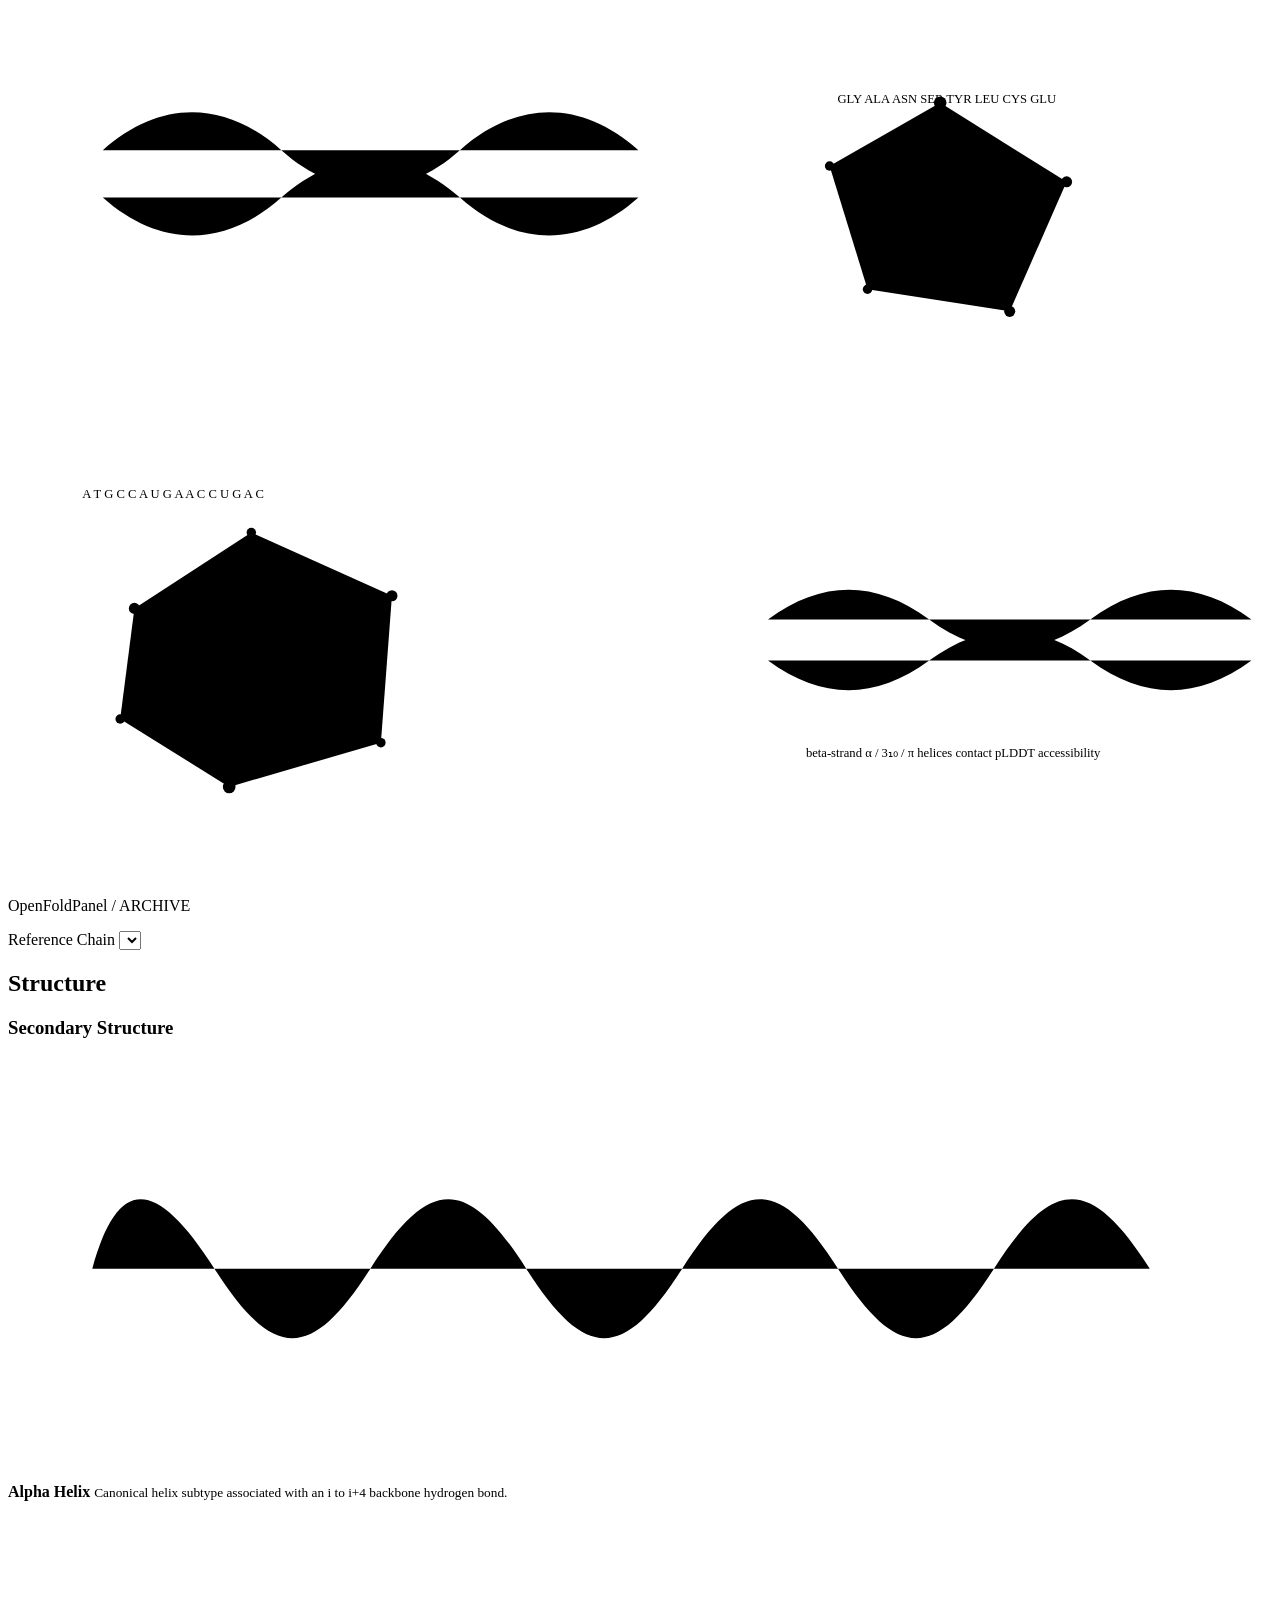
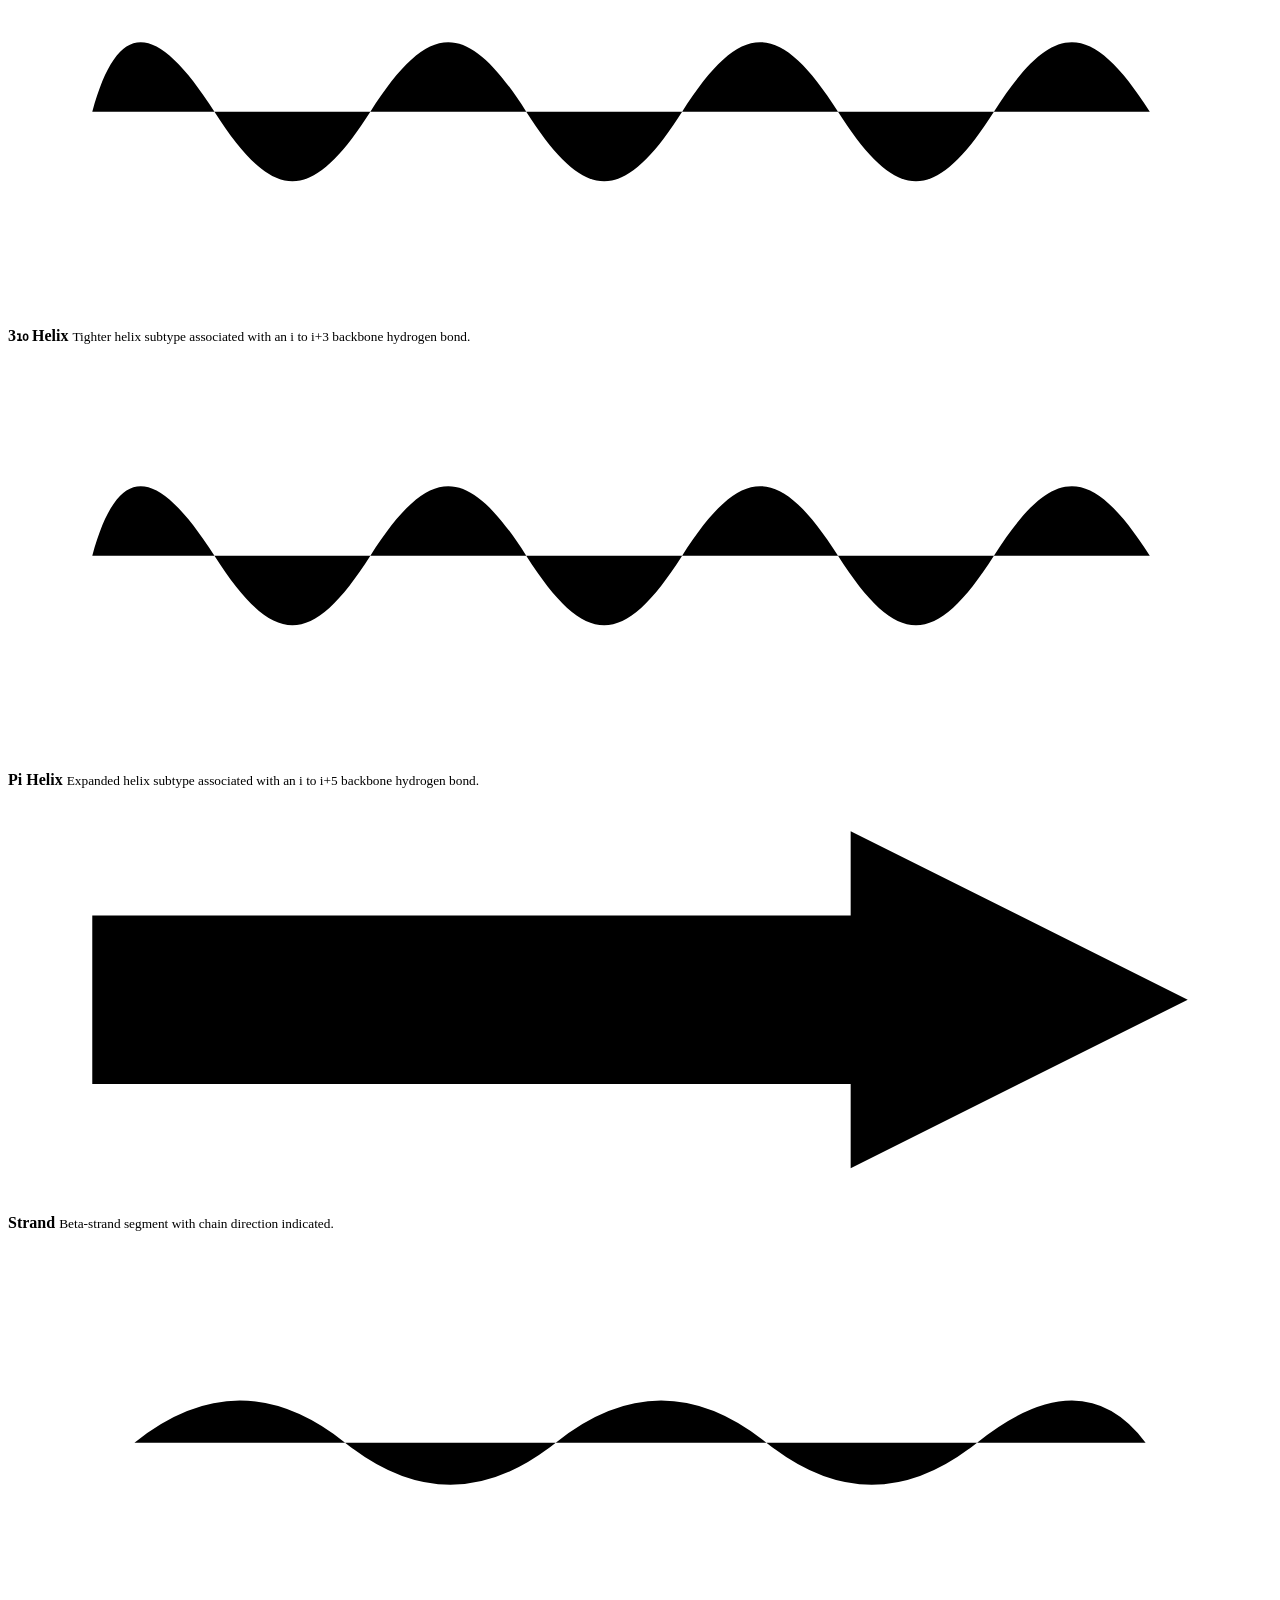
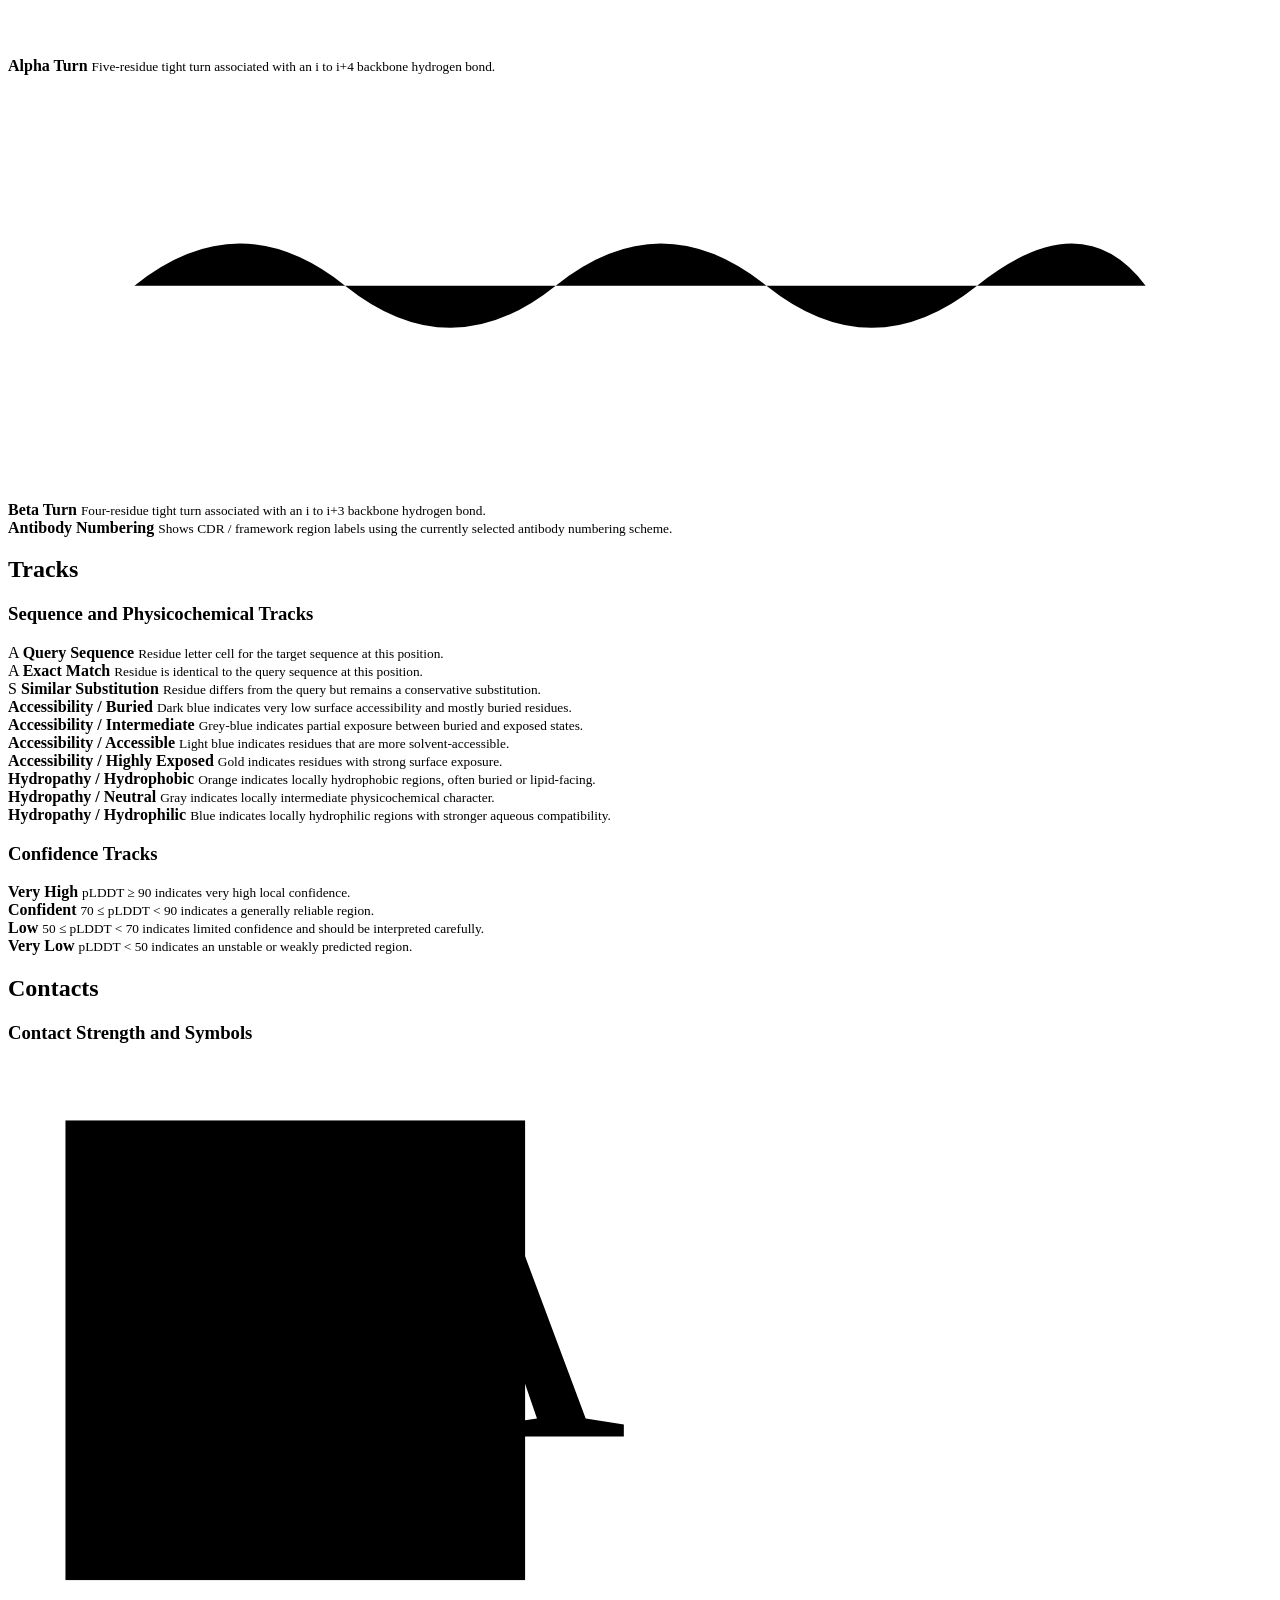
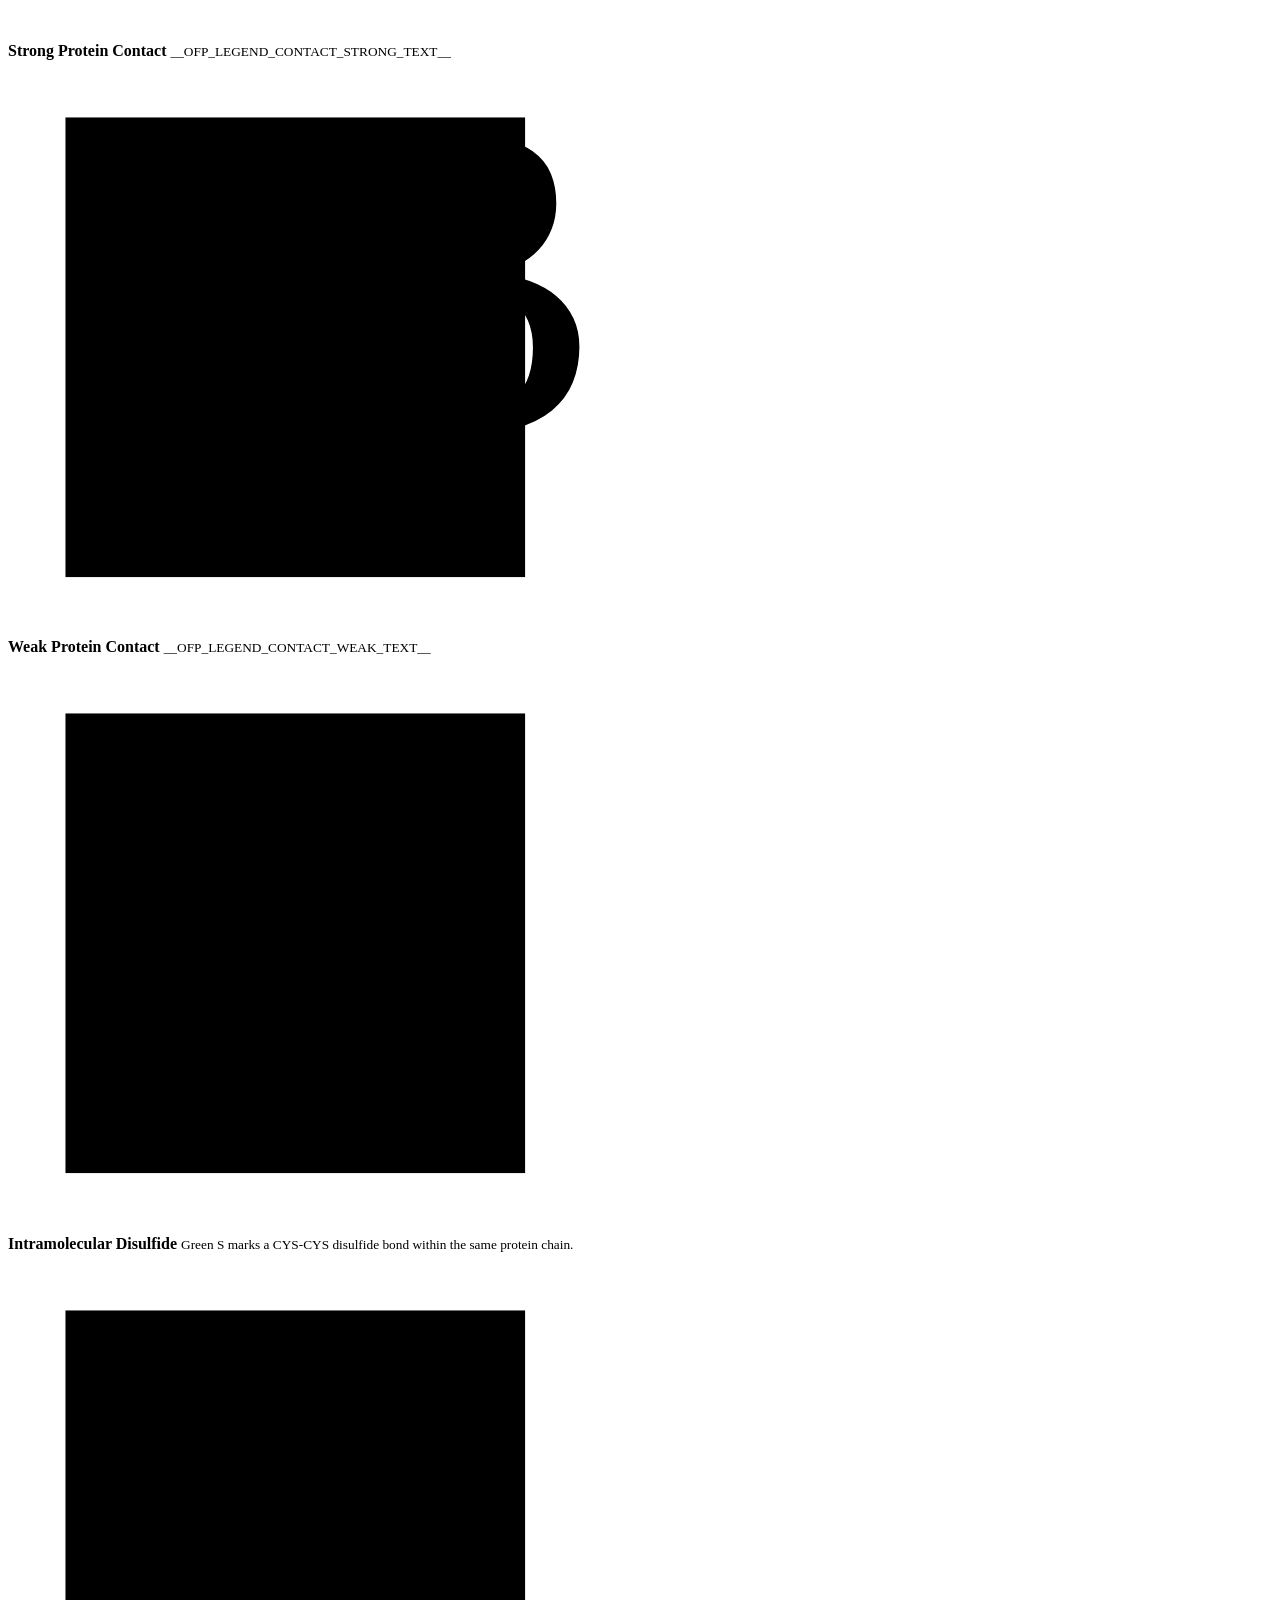
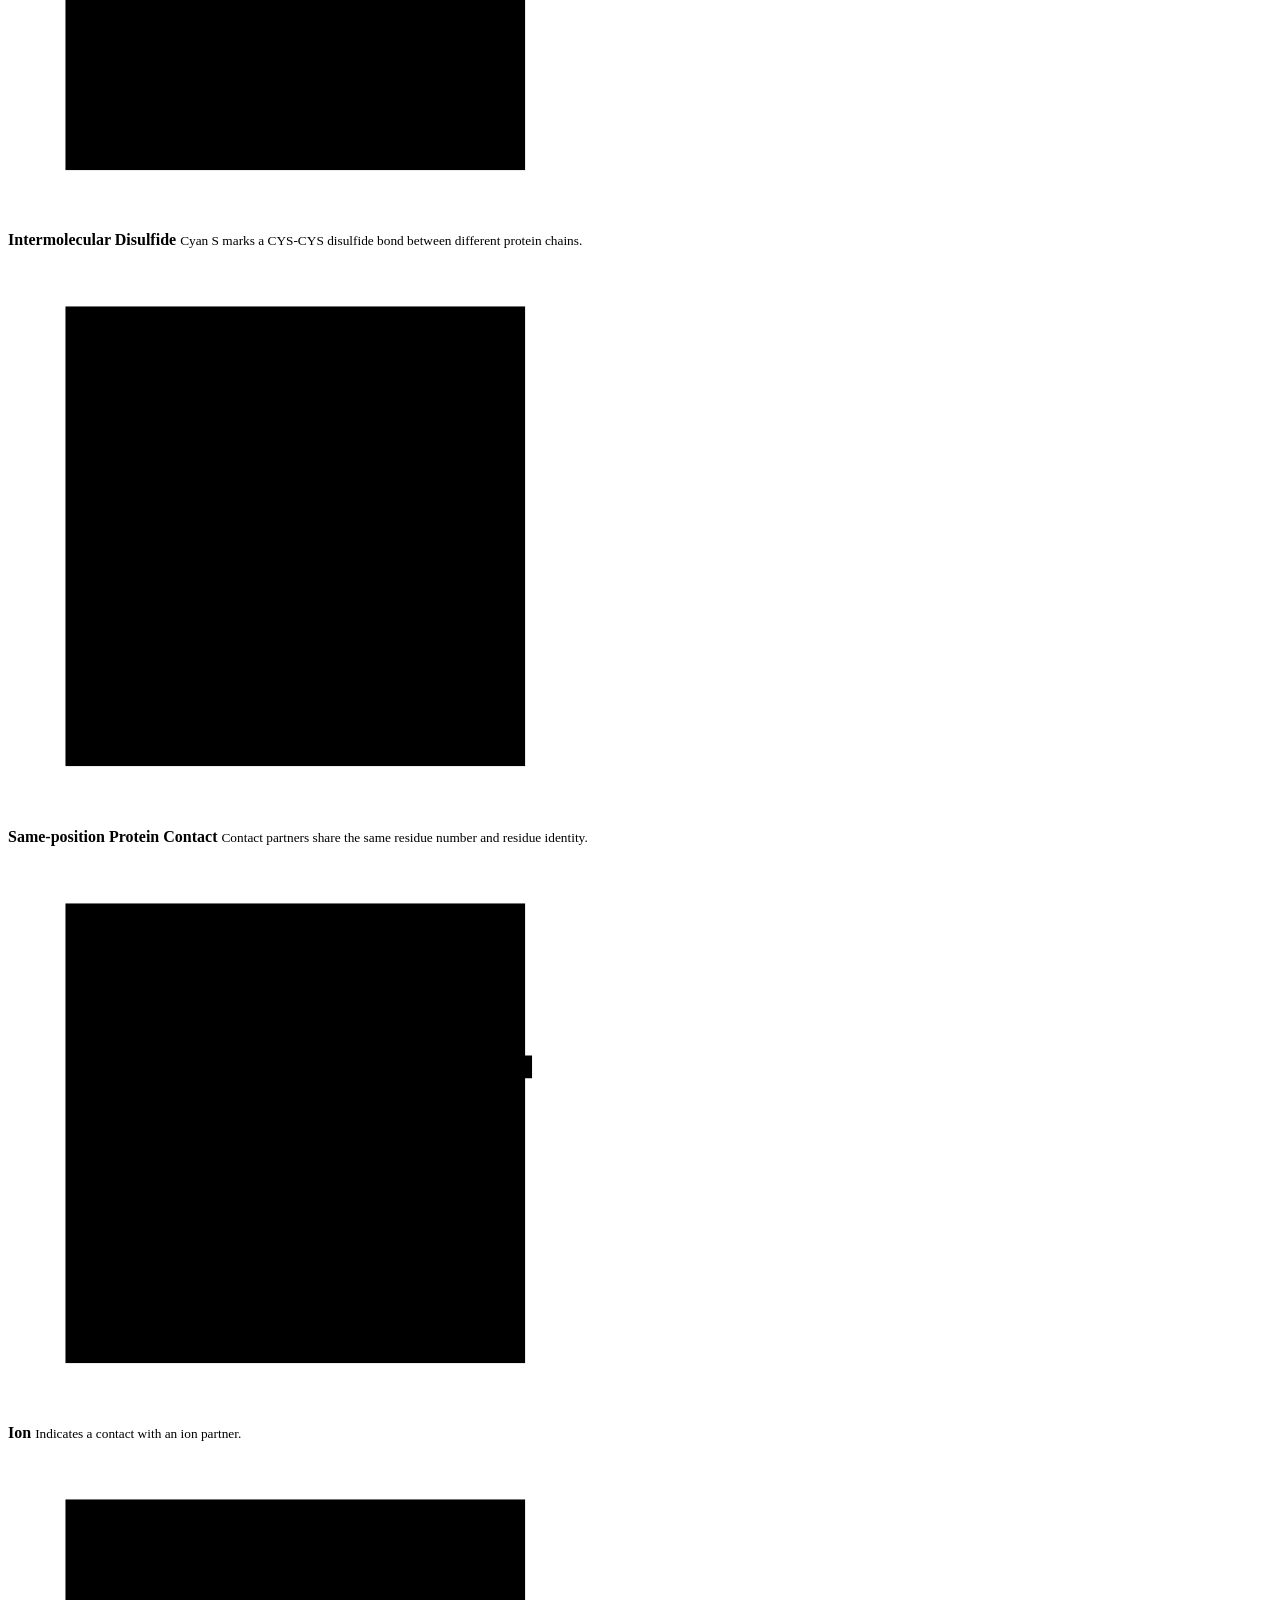
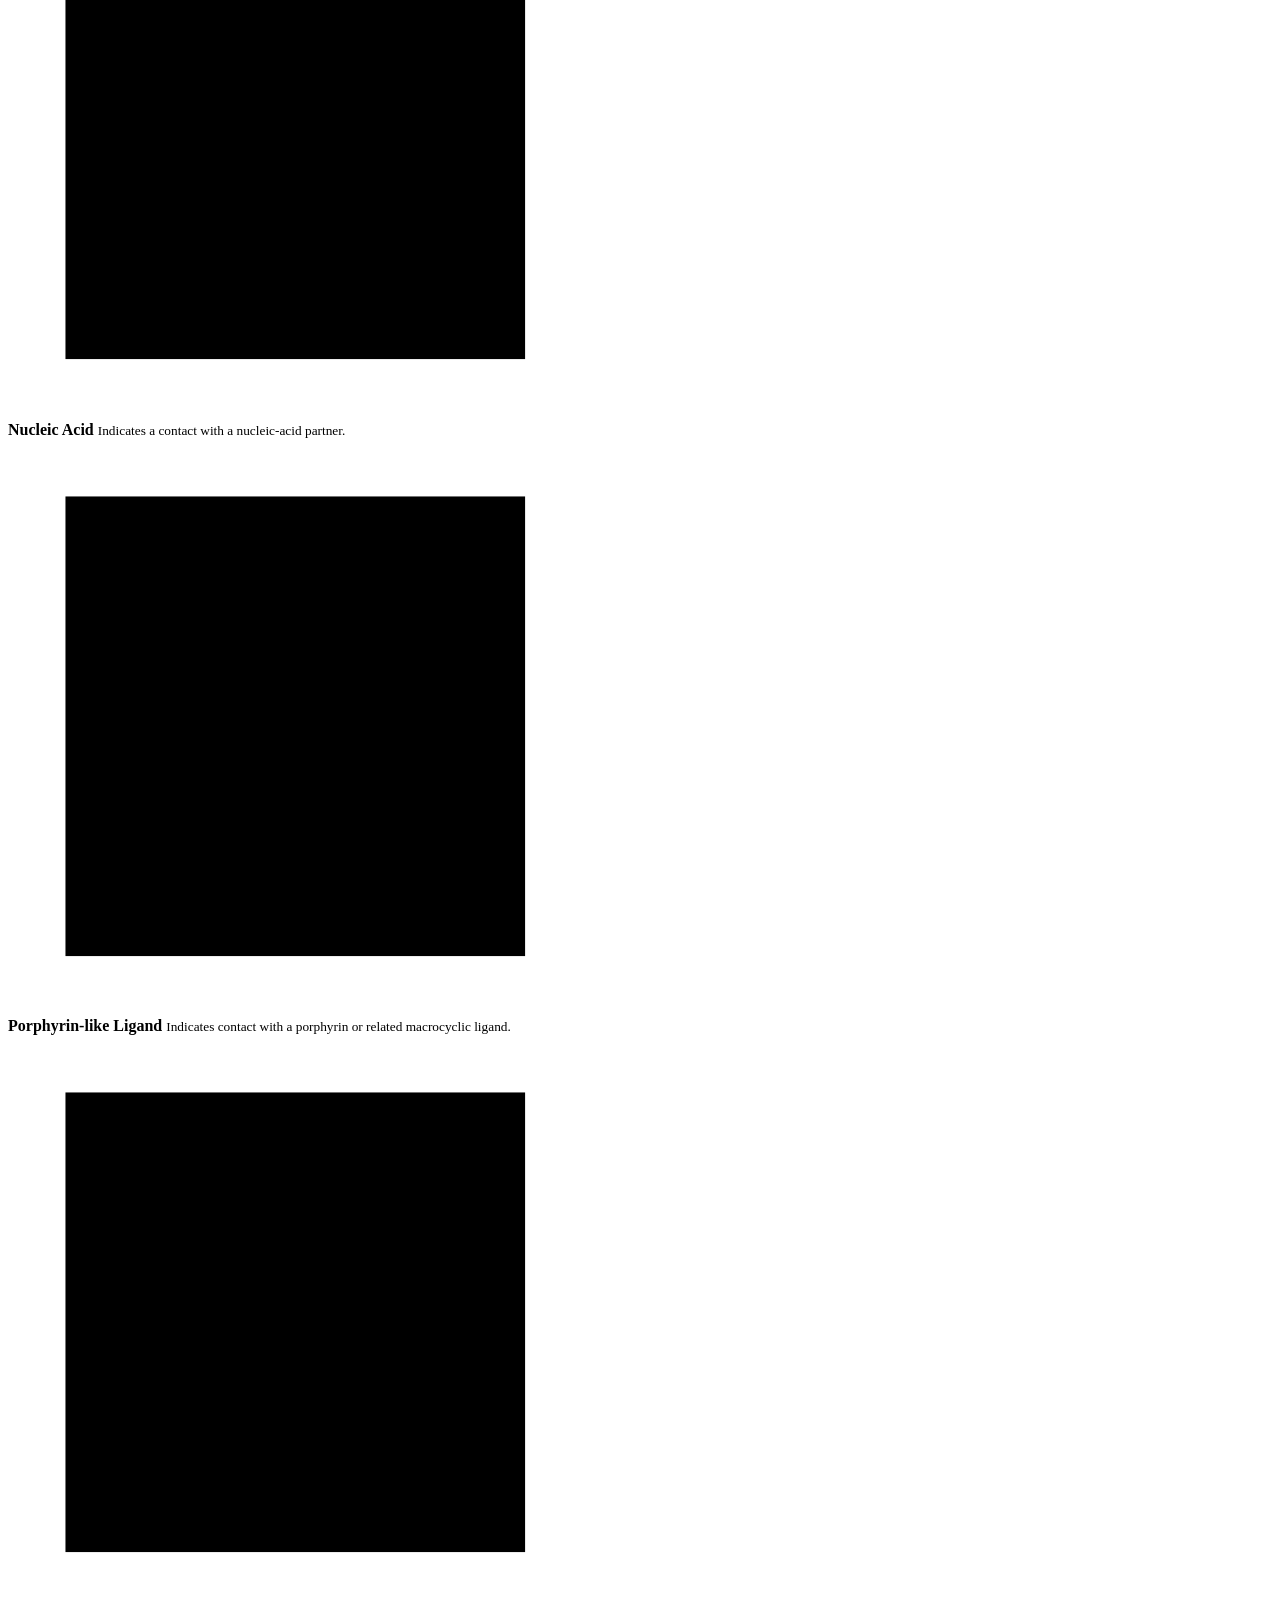
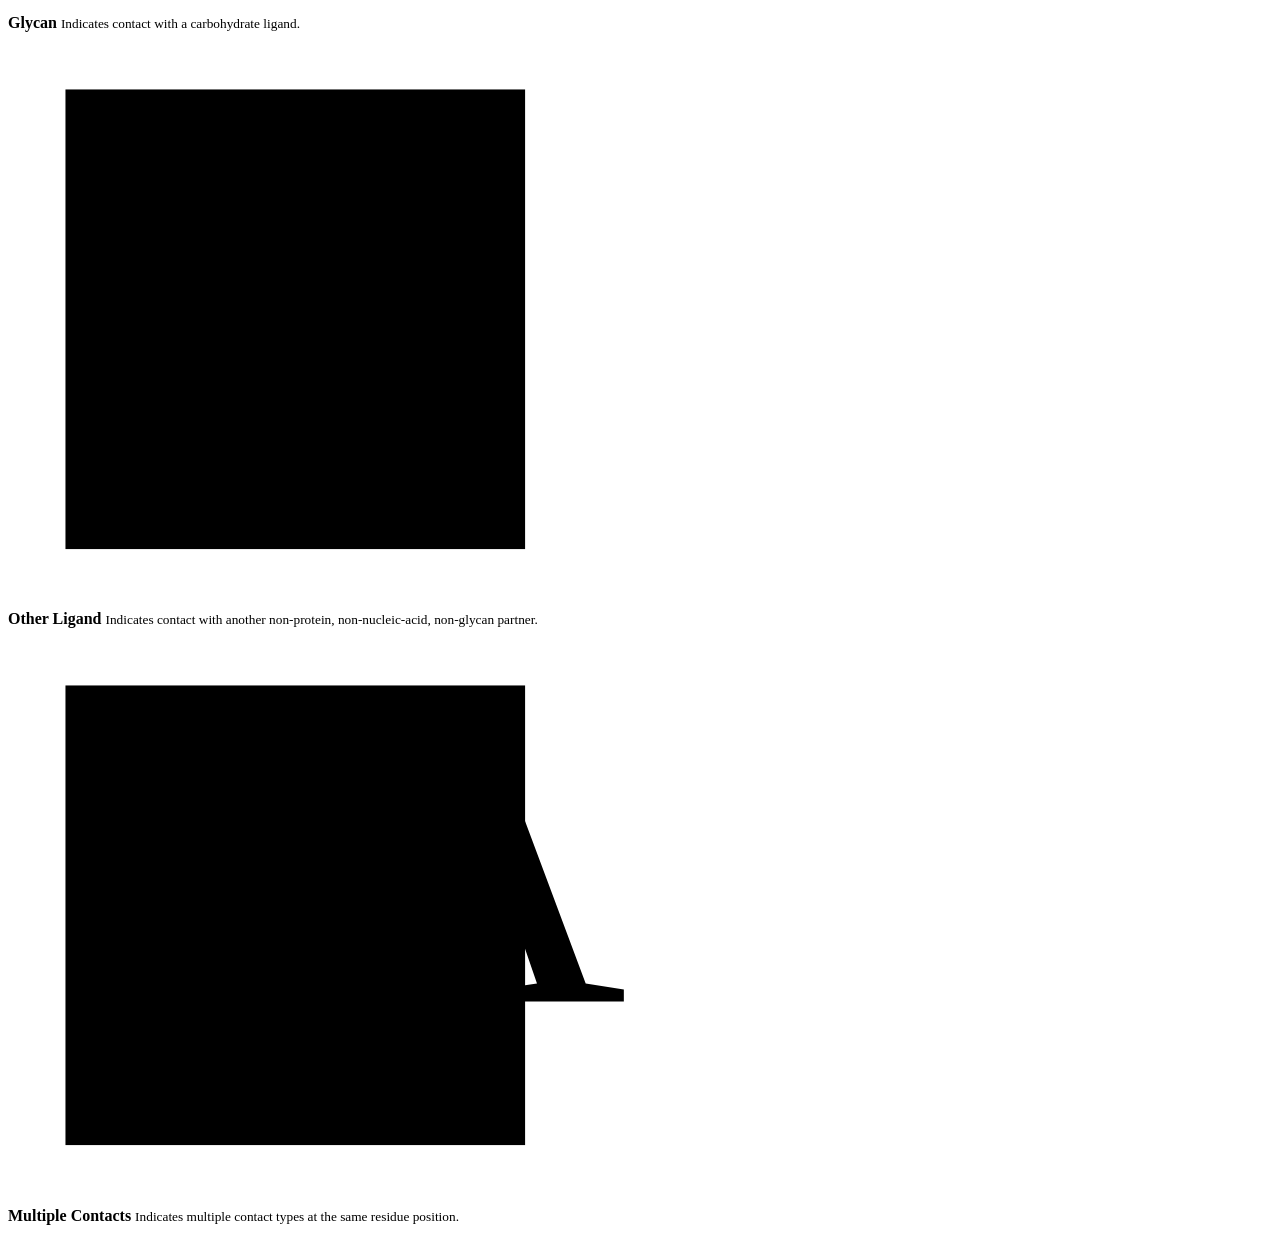
==== commit 56c4ad92: "add Commonality statistics" ====
--- a/src/openfoldpanel/UI/report.template.html
+++ b/src/openfoldpanel/UI/report.template.html
@@ -73,10 +73,16 @@
           </section>
         </div>
 
-        <label class="ofp-chain-control chain-control">
-          <span class="ofp-chain-label chain-label">Reference Chain</span>
-          <select class="ofp-chain-select chain-select" data-chain-select aria-label="Reference chain selector"></select>
-        </label>
+        <div class="ofp-toolbar-controls toolbar-controls">
+          <label class="ofp-chain-control chain-control">
+            <span class="ofp-chain-label chain-label">Reference Chain</span>
+            <select class="ofp-chain-select chain-select" data-chain-select aria-label="Reference chain selector"></select>
+          </label>
+          <label class="ofp-chain-control chain-control" data-antibody-scheme-control hidden>
+            <span class="ofp-chain-label chain-label">Antibody Scheme</span>
+            <select class="ofp-chain-select chain-select" data-antibody-scheme-select aria-label="Antibody numbering scheme selector"></select>
+          </label>
+        </div>
       </section>
 
       <section class="ofp-chain-stage chain-stack" aria-label="Reference Chain Panel">
@@ -169,6 +175,16 @@
                         </div>
                       </div>
                     </section>
+                    <section class="ofp-legend-group legend-group" data-antibody-legend __OFP_ANTIBODY_LEGEND_HIDDEN__>
+                      <div class="ofp-legend-items legend-items">
+                        <div class="ofp-legend-item legend-item ofp-legend-item--text-only" data-legend-kind="antibody-numbering">
+                          <span class="ofp-legend-copy">
+                            <strong>Antibody Numbering</strong>
+                            <small>Shows CDR / framework region labels using the currently selected antibody numbering scheme.</small>
+                          </span>
+                        </div>
+                      </div>
+                    </section>
                   </div>
                 </section>
 
